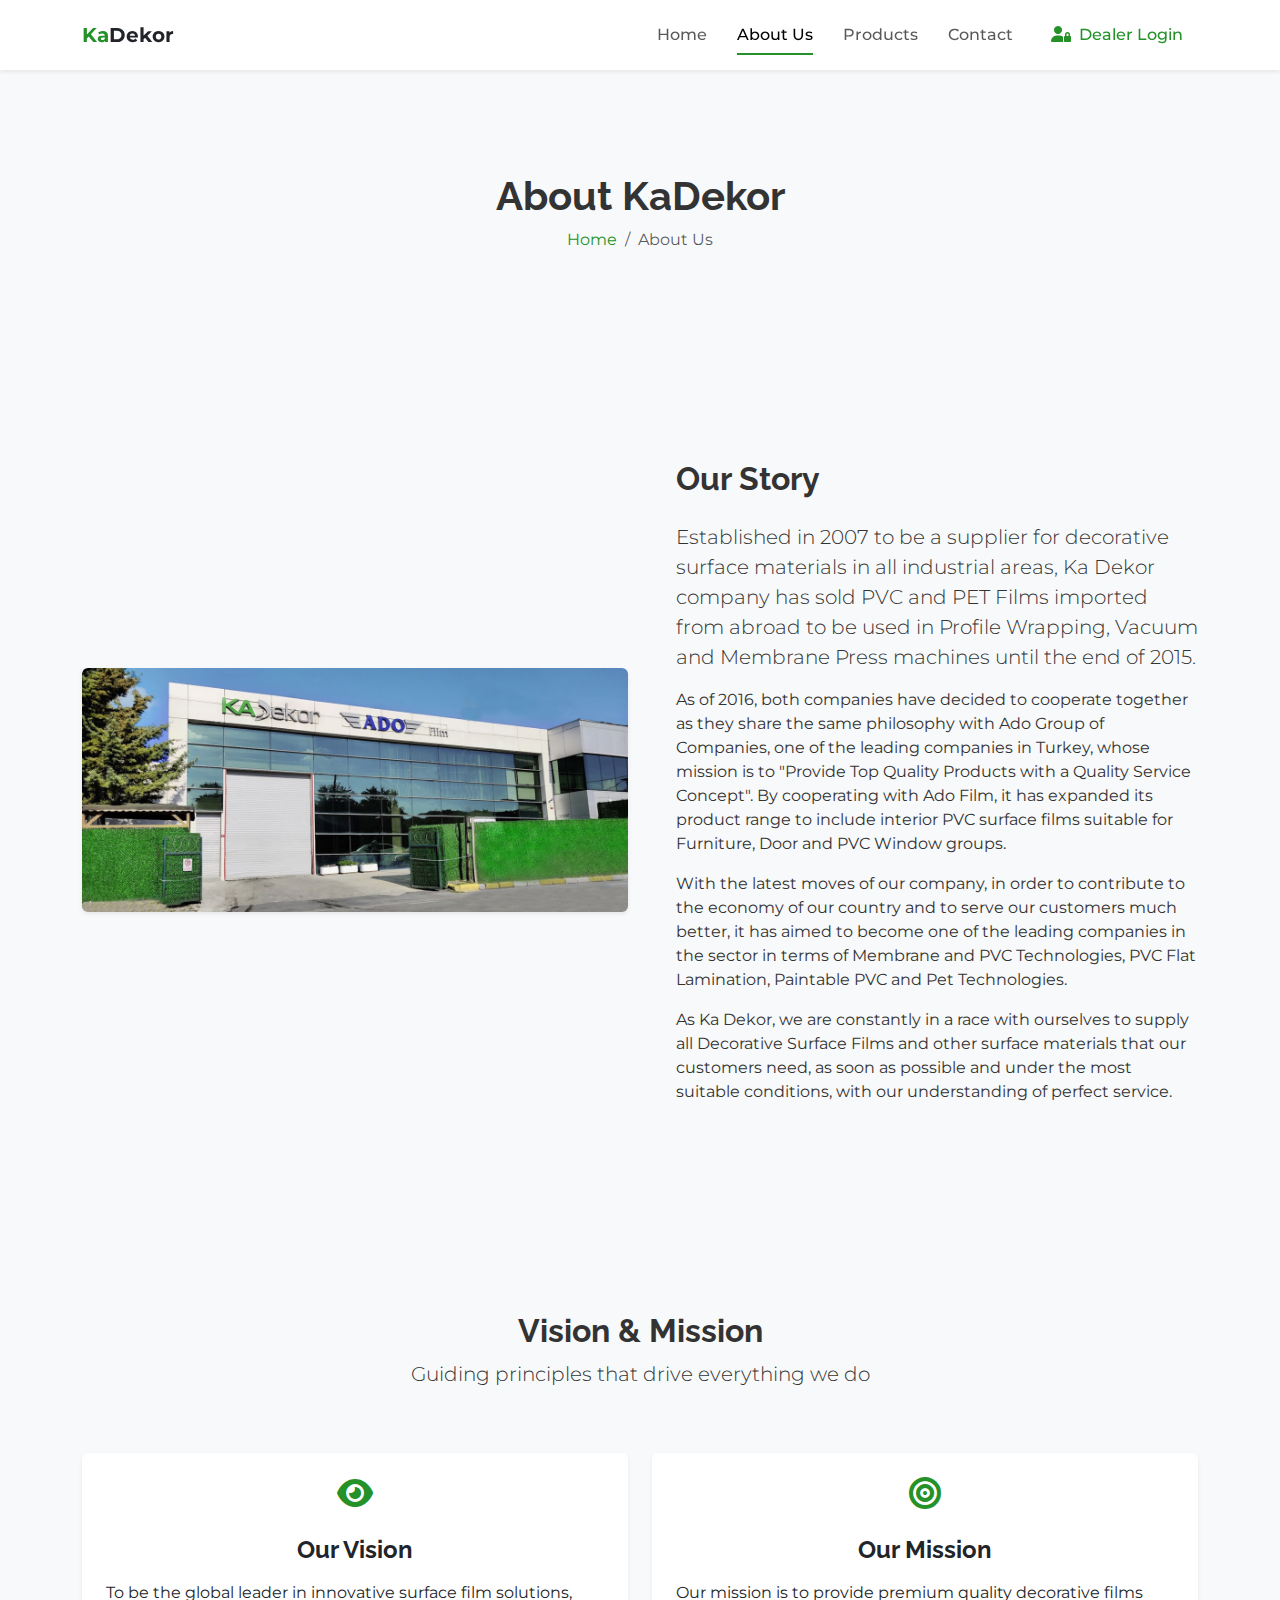
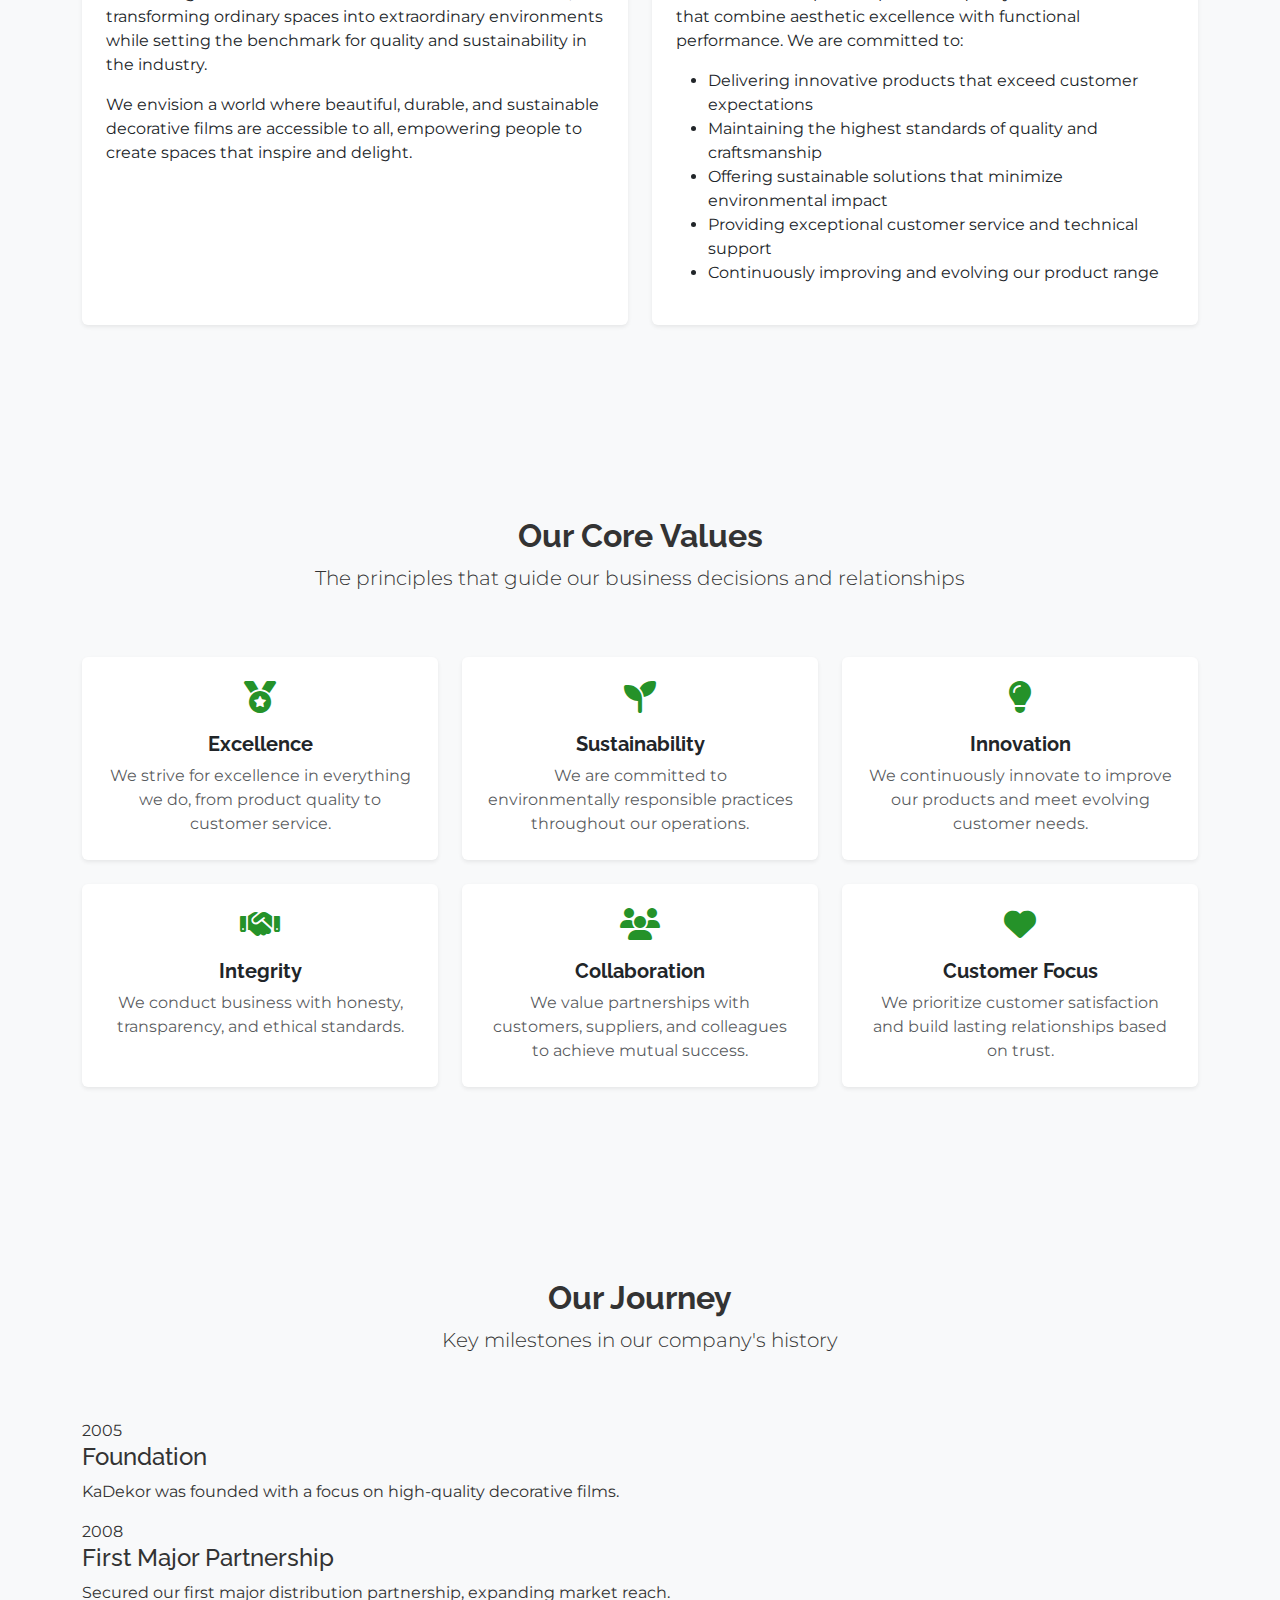
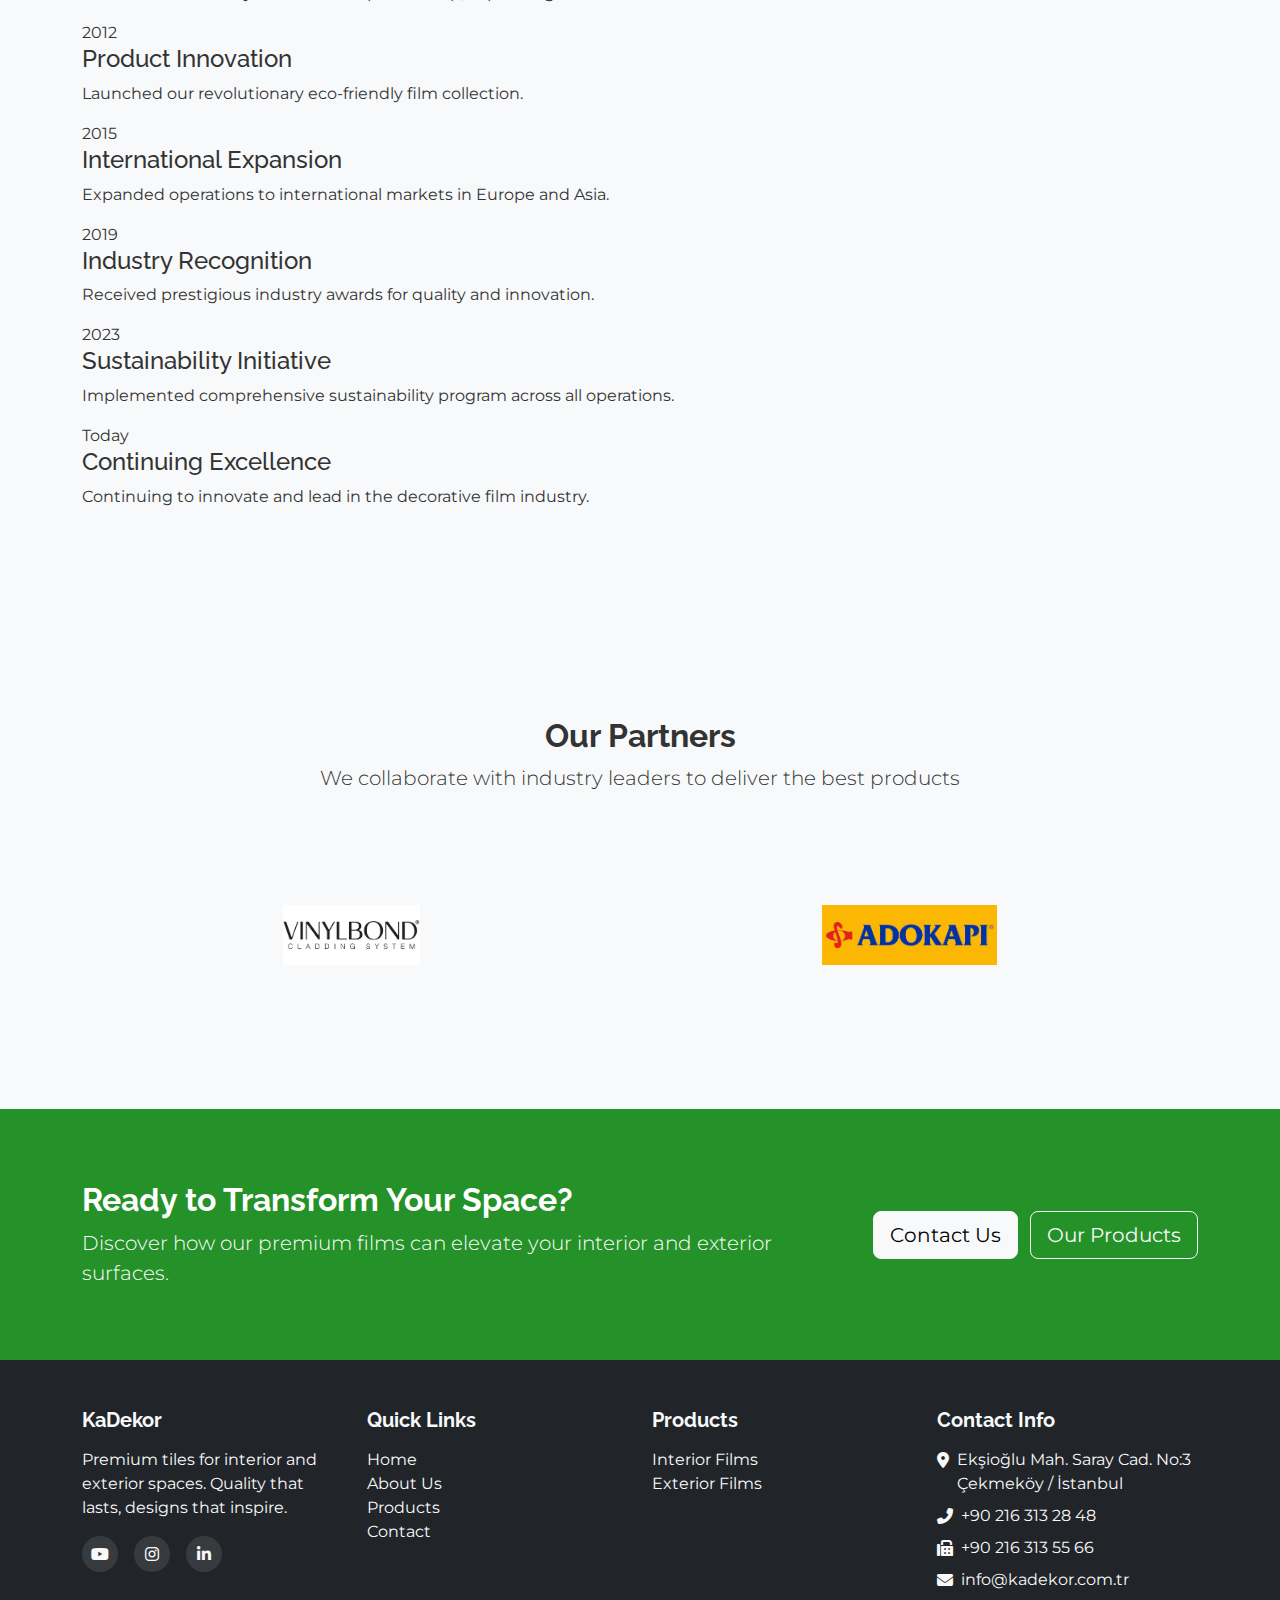
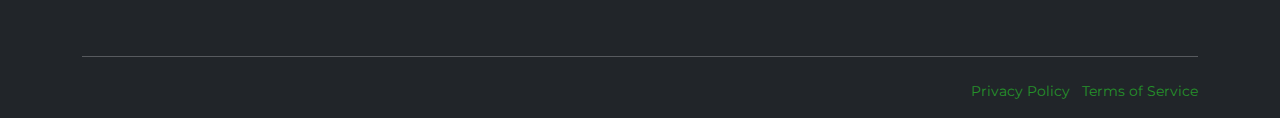
==== about.html @ 0e5843ff "dealer login updated" ====
<!DOCTYPE html>
<html lang="en">
<head>
    <meta charset="UTF-8">
    <meta name="viewport" content="width=device-width, initial-scale=1.0">
    <title>About Us | KaDekor - Premium Interior & Exterior Films</title>
    <!-- Bootstrap 5 CSS -->
    <link href="https://cdn.jsdelivr.net/npm/bootstrap@5.3.0/dist/css/bootstrap.min.css" rel="stylesheet">
    <!-- Font Awesome -->
    <link rel="stylesheet" href="https://cdnjs.cloudflare.com/ajax/libs/font-awesome/6.4.0/css/all.min.css">
    <!-- Custom CSS -->
    <link rel="stylesheet" href="css/custom.css">
    <!-- Google Fonts -->
    <link href="https://fonts.googleapis.com/css2?family=Montserrat:wght@300;400;500;600;700&family=Raleway:wght@400;500;600;700&display=swap" rel="stylesheet">
</head>
<body>
    <!-- Navigation -->
    <nav class="navbar navbar-expand-lg navbar-light bg-white fixed-top shadow-sm">
        <div class="container">
            <a class="navbar-brand" href="index.html">
                <span class="fw-bold text-primary">Ka</span><span class="fw-bold text-dark">Dekor</span>
            </a>
            <button class="navbar-toggler" type="button" data-bs-toggle="collapse" data-bs-target="#navbarNav" aria-controls="navbarNav" aria-expanded="false" aria-label="Toggle navigation">
                <span class="navbar-toggler-icon"></span>
            </button>
            <div class="collapse navbar-collapse justify-content-end" id="navbarNav">
                <ul class="navbar-nav">
                    <li class="nav-item">
                        <a class="nav-link" href="index.html">Home</a>
                    </li>
                    <li class="nav-item">
                        <a class="nav-link active" href="about.html">About Us</a>
                    </li>
                    <li class="nav-item">
                        <a class="nav-link" href="products.html">Products</a>
                    </li>
                    <li class="nav-item">
                        <a class="nav-link" href="contact.html">Contact</a>
                    </li>
                    <li class="nav-item ms-lg-2">
                        <a class="nav-link btn btn-outline-primary btn-sm px-3" href="#" data-bs-toggle="modal" data-bs-target="#dealerLoginModal">
                            <i class="fas fa-user-lock me-1"></i> Dealer Login
                        </a>
                    </li>
                </ul>
            </div>
        </div>
    </nav>

    <!-- Dealer Login Modal -->
    <div class="modal fade" id="dealerLoginModal" tabindex="-1" aria-labelledby="dealerLoginModalLabel" aria-hidden="true">
        <div class="modal-dialog modal-dialog-centered">
            <div class="modal-content">
                <div class="modal-header bg-light">
                    <h5 class="modal-title fw-bold" id="dealerLoginModalLabel">Dealer Login</h5>
                    <button type="button" class="btn-close" data-bs-dismiss="modal" aria-label="Close"></button>
                </div>
                <div class="modal-body">
                    <form id="dealerLoginForm">
                        <div class="mb-3">
                            <label for="loginIdentifier" class="form-label">TC Kimlik No / Tax ID</label>
                            <input type="text" class="form-control" id="loginIdentifier" required>
                        </div>
                        <div class="mb-3">
                            <label for="loginPassword" class="form-label">Password</label>
                            <input type="password" class="form-control" id="loginPassword" required>
                        </div>
                        <div class="mb-3 form-check">
                            <input type="checkbox" class="form-check-input" id="rememberMe">
                            <label class="form-check-label" for="rememberMe">Remember me</label>
                        </div>
                        <div class="d-grid gap-2">
                            <button type="submit" class="btn btn-primary">Login</button>
                        </div>
                    </form>
                    
                    <hr>
                    
                    <div class="text-center">
                        <p class="mb-2">Don't have a dealer account?</p>
                        <button class="btn btn-outline-secondary" data-bs-toggle="modal" data-bs-target="#dealerSignupModal" data-bs-dismiss="modal">
                            Register as a Dealer
                        </button>
                    </div>
                    
                    <div class="mt-3 text-end">
                        <a href="#" class="small text-decoration-none">Forgot password?</a>
                    </div>
                </div>
            </div>
        </div>
    </div>

    <!-- Dealer Signup Modal -->
    <div class="modal fade" id="dealerSignupModal" tabindex="-1" aria-labelledby="dealerSignupModalLabel" aria-hidden="true">
        <div class="modal-dialog modal-dialog-centered modal-lg">
            <div class="modal-content">
                <div class="modal-header bg-light">
                    <h5 class="modal-title fw-bold" id="dealerSignupModalLabel">Dealer Registration</h5>
                    <button type="button" class="btn-close" data-bs-dismiss="modal" aria-label="Close"></button>
                </div>
                <div class="modal-body">
                    <form id="dealerSignupForm" class="needs-validation" novalidate>
                        <div class="row g-3">
                            <!-- Personal Information -->
                            <div class="col-md-6">
                                <label for="signupFirstName" class="form-label">First Name*</label>
                                <input type="text" class="form-control" id="signupFirstName" required>
                                <div class="invalid-feedback">
                                    Please enter your first name.
                                </div>
                            </div>
                            <div class="col-md-6">
                                <label for="signupLastName" class="form-label">Last Name*</label>
                                <input type="text" class="form-control" id="signupLastName" required>
                                <div class="invalid-feedback">
                                    Please enter your last name.
                                </div>
                            </div>
                            
                            <!-- Contact Information -->
                            <div class="col-md-6">
                                <label for="signupEmail" class="form-label">Email Address*</label>
                                <input type="email" class="form-control" id="signupEmail" required>
                                <div class="invalid-feedback">
                                    Please enter a valid email address.
                                </div>
                            </div>
                            <div class="col-md-6">
                                <label for="signupPhone" class="form-label">Phone Number*</label>
                                <input type="tel" class="form-control" id="signupPhone" placeholder="+90 5XX XXX XX XX" required>
                                <div class="invalid-feedback">
                                    Please enter your phone number.
                                </div>
                            </div>
                            
                            <!-- Company Information -->
                            <div class="col-md-12">
                                <label for="signupCompany" class="form-label">Company Name*</label>
                                <input type="text" class="form-control" id="signupCompany" required>
                                <div class="invalid-feedback">
                                    Please enter your company name.
                                </div>
                            </div>
                            
                            <!-- Tax Information -->
                            <div class="col-md-4">
                                <label for="signupTaxId" class="form-label">TC Kimlik No / Tax ID*</label>
                                <input type="text" class="form-control" id="signupTaxId" required>
                                <div class="invalid-feedback">
                                    Please enter your TC Kimlik No or Tax ID.
                                </div>
                            </div>
                            <div class="col-md-8">
                                <label for="signupTaxOffice" class="form-label">Tax Office*</label>
                                <input type="text" class="form-control" id="signupTaxOffice" required>
                                <div class="invalid-feedback">
                                    Please enter your tax office.
                                </div>
                            </div>
                            
                            <!-- Password -->
                            <div class="col-md-6">
                                <label for="signupPassword" class="form-label">Password*</label>
                                <div class="input-group">
                                    <input type="password" class="form-control" id="signupPassword" required 
                                           pattern="^(?=.*[a-z])(?=.*[A-Z])(?=.*\d)(?=.*[@$!%*?&])[A-Za-z\d@$!%*?&]{8,}$">
                                    <button class="btn btn-outline-secondary toggle-password" type="button">
                                        <i class="far fa-eye"></i>
                                    </button>
                                </div>
                                <div class="form-text">
                                    Password must be at least 8 characters long and include uppercase, lowercase, numbers, and special characters.
                                </div>
                                <div class="invalid-feedback">
                                    Please enter a valid password.
                                </div>
                            </div>
                            <div class="col-md-6">
                                <label for="signupPasswordConfirm" class="form-label">Confirm Password*</label>
                                <div class="input-group">
                                    <input type="password" class="form-control" id="signupPasswordConfirm" required>
                                    <button class="btn btn-outline-secondary toggle-password" type="button">
                                        <i class="far fa-eye"></i>
                                    </button>
                                </div>
                                <div class="invalid-feedback">
                                    Passwords do not match.
                                </div>
                            </div>
                            
                            <!-- Terms & Privacy -->
                            <div class="col-12 mt-3">
                                <div class="form-check">
                                    <input class="form-check-input" type="checkbox" id="termsAgree" required>
                                    <label class="form-check-label" for="termsAgree">
                                        I agree to the <a href="#" class="text-primary">Terms of Service</a> and <a href="#" class="text-primary">Privacy Policy</a>
                                    </label>
                                    <div class="invalid-feedback">
                                        You must agree to our terms and privacy policy.
                                    </div>
                                </div>
                            </div>
                            
                            <!-- Submit Button -->
                            <div class="col-12 mt-4">
                                <div class="d-grid gap-2">
                                    <button type="submit" class="btn btn-primary btn-lg">Register as Dealer</button>
                                </div>
                                <p class="text-center mt-3 mb-0">
                                    Already registered? <a href="#" class="text-primary" data-bs-toggle="modal" data-bs-target="#dealerLoginModal" data-bs-dismiss="modal">Login</a>
                                </p>
                            </div>
                        </div>
                    </form>
                </div>
            </div>
        </div>
    </div>

    <!-- Page Header -->
    <section class="py-5 bg-light page-header">
        <div class="container py-5">
            <div class="row">
                <div class="col-lg-8 mx-auto text-center">
                    <h1 class="fw-bold">About KaDekor</h1>
                    <nav aria-label="breadcrumb">
                        <ol class="breadcrumb justify-content-center">
                            <li class="breadcrumb-item"><a href="index.html" class="text-decoration-none text-primary">Home</a></li>
                            <li class="breadcrumb-item active" aria-current="page">About Us</li>
                        </ol>
                    </nav>
                </div>
            </div>
        </div>
    </section>

    <!-- About Us Section -->
    <section class="py-5">
        <div class="container py-5">
            <div class="row align-items-center">
                <div class="col-lg-6 mb-4 mb-lg-0">
                    <img src="./img/kadekor_company.png" class="img-fluid rounded shadow-sm">
                </div>
                <div class="col-lg-6">
                    <div class="ps-lg-4">
                        <h2 class="fw-bold mb-4">Our Story</h2>
                        <p class="lead">Established in 2007 to be a supplier for decorative surface materials in all industrial areas, Ka Dekor company has sold PVC and PET Films imported from abroad to be used in Profile Wrapping, Vacuum and Membrane Press machines until the end of 2015.</p>
                        <p>As of 2016, both companies have decided to cooperate together as they share the same philosophy with Ado Group of Companies, one of the leading companies in Turkey, whose mission is to "Provide Top Quality Products with a Quality Service Concept". By cooperating with Ado Film, it has expanded its product range to include interior PVC surface films suitable for Furniture, Door and PVC Window groups.</p>
                        <p>With the latest moves of our company, in order to contribute to the economy of our country and to serve our customers much better, it has aimed to become one of the leading companies in the sector in terms of Membrane and PVC Technologies, PVC Flat Lamination, Paintable PVC and Pet Technologies.</p>
                        <p>As Ka Dekor, we are constantly in a race with ourselves to supply all Decorative Surface Films and other surface materials that our customers need, as soon as possible and under the most suitable conditions, with our understanding of perfect service.</p>
                        <!-- <div class="d-flex align-items-center mt-4">
                            <div class="flex-shrink-0">
                                <img src="./img/ceo.jpg" class="rounded-circle" width="70" height="70" alt="CEO">
                            </div>
                            <div class="flex-grow-1 ms-3">
                                <h6 class="fw-bold mb-0">John Smith</h6>
                                <p class="text-muted small mb-0">Founder & CEO</p>
                            </div>
                        </div> -->
                    </div>
                </div>
            </div>
        </div>
    </section>

    <!-- Vision & Mission Section -->
    <section class="py-5 bg-light">
        <div class="container py-5">
            <div class="row mb-5">
                <div class="col-lg-8 mx-auto text-center">
                    <h2 class="fw-bold">Vision & Mission</h2>
                    <p class="lead">Guiding principles that drive everything we do</p>
                </div>
            </div>
            <div class="row g-4">
                <div class="col-md-6">
                    <div class="card border-0 shadow-sm h-100">
                        <div class="card-body p-4">
                            <div class="vision-icon mb-4 text-center">
                                <div class="icon-circle bg-primary-light">
                                    <i class="fas fa-eye fa-2x text-primary"></i>
                                </div>
                            </div>
                            <h3 class="h4 fw-bold text-center mb-3">Our Vision</h3>
                            <p class="card-text">To be the global leader in innovative surface film solutions, transforming ordinary spaces into extraordinary environments while setting the benchmark for quality and sustainability in the industry.</p>
                            <p class="card-text">We envision a world where beautiful, durable, and sustainable decorative films are accessible to all, empowering people to create spaces that inspire and delight.</p>
                        </div>
                    </div>
                </div>
                <div class="col-md-6">
                    <div class="card border-0 shadow-sm h-100">
                        <div class="card-body p-4">
                            <div class="mission-icon mb-4 text-center">
                                <div class="icon-circle bg-primary-light">
                                    <i class="fas fa-bullseye fa-2x text-primary"></i>
                                </div>
                            </div>
                            <h3 class="h4 fw-bold text-center mb-3">Our Mission</h3>
                            <p class="card-text">Our mission is to provide premium quality decorative films that combine aesthetic excellence with functional performance. We are committed to:</p>
                            <ul class="mt-3">
                                <li>Delivering innovative products that exceed customer expectations</li>
                                <li>Maintaining the highest standards of quality and craftsmanship</li>
                                <li>Offering sustainable solutions that minimize environmental impact</li>
                                <li>Providing exceptional customer service and technical support</li>
                                <li>Continuously improving and evolving our product range</li>
                            </ul>
                        </div>
                    </div>
                </div>
            </div>
        </div>
    </section>

    <!-- Values Section -->
    <section class="py-5">
        <div class="container py-5">
            <div class="row mb-5">
                <div class="col-lg-8 mx-auto text-center">
                    <h2 class="fw-bold">Our Core Values</h2>
                    <p class="lead">The principles that guide our business decisions and relationships</p>
                </div>
            </div>
            <div class="row g-4">
                <div class="col-md-6 col-lg-4">
                    <div class="card border-0 shadow-sm h-100 value-card">
                        <div class="card-body text-center p-4">
                            <div class="value-icon mb-3">
                                <i class="fas fa-medal fa-2x text-primary"></i>
                            </div>
                            <h5 class="card-title fw-bold">Excellence</h5>
                            <p class="card-text text-muted">We strive for excellence in everything we do, from product quality to customer service.</p>
                        </div>
                    </div>
                </div>
                <div class="col-md-6 col-lg-4">
                    <div class="card border-0 shadow-sm h-100 value-card">
                        <div class="card-body text-center p-4">
                            <div class="value-icon mb-3">
                                <i class="fas fa-seedling fa-2x text-primary"></i>
                            </div>
                            <h5 class="card-title fw-bold">Sustainability</h5>
                            <p class="card-text text-muted">We are committed to environmentally responsible practices throughout our operations.</p>
                        </div>
                    </div>
                </div>
                <div class="col-md-6 col-lg-4">
                    <div class="card border-0 shadow-sm h-100 value-card">
                        <div class="card-body text-center p-4">
                            <div class="value-icon mb-3">
                                <i class="fas fa-lightbulb fa-2x text-primary"></i>
                            </div>
                            <h5 class="card-title fw-bold">Innovation</h5>
                            <p class="card-text text-muted">We continuously innovate to improve our products and meet evolving customer needs.</p>
                        </div>
                    </div>
                </div>
                <div class="col-md-6 col-lg-4">
                    <div class="card border-0 shadow-sm h-100 value-card">
                        <div class="card-body text-center p-4">
                            <div class="value-icon mb-3">
                                <i class="fas fa-handshake fa-2x text-primary"></i>
                            </div>
                            <h5 class="card-title fw-bold">Integrity</h5>
                            <p class="card-text text-muted">We conduct business with honesty, transparency, and ethical standards.</p>
                        </div>
                    </div>
                </div>
                <div class="col-md-6 col-lg-4">
                    <div class="card border-0 shadow-sm h-100 value-card">
                        <div class="card-body text-center p-4">
                            <div class="value-icon mb-3">
                                <i class="fas fa-users fa-2x text-primary"></i>
                            </div>
                            <h5 class="card-title fw-bold">Collaboration</h5>
                            <p class="card-text text-muted">We value partnerships with customers, suppliers, and colleagues to achieve mutual success.</p>
                        </div>
                    </div>
                </div>
                <div class="col-md-6 col-lg-4">
                    <div class="card border-0 shadow-sm h-100 value-card">
                        <div class="card-body text-center p-4">
                            <div class="value-icon mb-3">
                                <i class="fas fa-heart fa-2x text-primary"></i>
                            </div>
                            <h5 class="card-title fw-bold">Customer Focus</h5>
                            <p class="card-text text-muted">We prioritize customer satisfaction and build lasting relationships based on trust.</p>
                        </div>
                    </div>
                </div>
            </div>
        </div>
    </section>

    <!-- Timeline Section -->
    <section class="py-5 bg-light">
        <div class="container py-5">
            <div class="row mb-5">
                <div class="col-lg-8 mx-auto text-center">
                    <h2 class="fw-bold">Our Journey</h2>
                    <p class="lead">Key milestones in our company's history</p>
                </div>
            </div>
            <div class="row">
                <div class="col-12">
                    <div class="timeline">
                        <div class="timeline-item">
                            <div class="timeline-content">
                                <div class="year">2005</div>
                                <h4>Foundation</h4>
                                <p>KaDekor was founded with a focus on high-quality decorative films.</p>
                            </div>
                        </div>
                        <div class="timeline-item">
                            <div class="timeline-content">
                                <div class="year">2008</div>
                                <h4>First Major Partnership</h4>
                                <p>Secured our first major distribution partnership, expanding market reach.</p>
                            </div>
                        </div>
                        <div class="timeline-item">
                            <div class="timeline-content">
                                <div class="year">2012</div>
                                <h4>Product Innovation</h4>
                                <p>Launched our revolutionary eco-friendly film collection.</p>
                            </div>
                        </div>
                        <div class="timeline-item">
                            <div class="timeline-content">
                                <div class="year">2015</div>
                                <h4>International Expansion</h4>
                                <p>Expanded operations to international markets in Europe and Asia.</p>
                            </div>
                        </div>
                        <div class="timeline-item">
                            <div class="timeline-content">
                                <div class="year">2019</div>
                                <h4>Industry Recognition</h4>
                                <p>Received prestigious industry awards for quality and innovation.</p>
                            </div>
                        </div>
                        <div class="timeline-item">
                            <div class="timeline-content">
                                <div class="year">2023</div>
                                <h4>Sustainability Initiative</h4>
                                <p>Implemented comprehensive sustainability program across all operations.</p>
                            </div>
                        </div>
                        <div class="timeline-item">
                            <div class="timeline-content">
                                <div class="year">Today</div>
                                <h4>Continuing Excellence</h4>
                                <p>Continuing to innovate and lead in the decorative film industry.</p>
                            </div>
                        </div>
                    </div>
                </div>
            </div>
        </div>
    </section>

    <!-- Team Section -->
    <!-- <section class="py-5">
        <div class="container py-5">
            <div class="row mb-5">
                <div class="col-lg-8 mx-auto text-center">
                    <h2 class="fw-bold">Our Leadership Team</h2>
                    <p class="lead">Meet the people behind KadeKor's success</p>
                </div>
            </div>
            <div class="row g-4">
                <div class="col-md-6 col-lg-3">
                    <div class="card border-0 shadow-sm team-card h-100">
                        <img src="./img/team-ceo.jpg" class="card-img-top" alt="John Smith - CEO">
                        <div class="card-body text-center p-4">
                            <h5 class="card-title fw-bold">John Smith</h5>
                            <p class="text-muted mb-3">Founder & CEO</p>
                            <p class="card-text small">With over 20 years of industry experience, John leads our company with vision and expertise.</p>
                            <div class="social-links mt-3">
                                <a href="#" class="text-muted me-2"><i class="fab fa-linkedin-in"></i></a>
                                <a href="#" class="text-muted me-2"><i class="fab fa-twitter"></i></a>
                                <a href="#" class="text-muted"><i class="fas fa-envelope"></i></a>
                            </div>
                        </div>
                    </div>
                </div>
                <div class="col-md-6 col-lg-3">
                    <div class="card border-0 shadow-sm team-card h-100">
                        <img src="./img/team-coo.jpg" class="card-img-top" alt="Sarah Johnson - COO">
                        <div class="card-body text-center p-4">
                            <h5 class="card-title fw-bold">Sarah Johnson</h5>
                            <p class="text-muted mb-3">Chief Operations Officer</p>
                            <p class="card-text small">Sarah oversees our day-to-day operations, ensuring efficiency and excellence.</p>
                            <div class="social-links mt-3">
                                <a href="#" class="text-muted me-2"><i class="fab fa-linkedin-in"></i></a>
                                <a href="#" class="text-muted me-2"><i class="fab fa-twitter"></i></a>
                                <a href="#" class="text-muted"><i class="fas fa-envelope"></i></a>
                            </div>
                        </div>
                    </div>
                </div>
                <div class="col-md-6 col-lg-3">
                    <div class="card border-0 shadow-sm team-card h-100">
                        <img src="./img/team-cto.jpg" class="card-img-top" alt="Michael Chen - CTO">
                        <div class="card-body text-center p-4">
                            <h5 class="card-title fw-bold">Michael Chen</h5>
                            <p class="text-muted mb-3">Chief Technology Officer</p>
                            <p class="card-text small">Michael leads our product innovation and technical development initiatives.</p>
                            <div class="social-links mt-3">
                                <a href="#" class="text-muted me-2"><i class="fab fa-linkedin-in"></i></a>
                                <a href="#" class="text-muted me-2"><i class="fab fa-twitter"></i></a>
                                <a href="#" class="text-muted"><i class="fas fa-envelope"></i></a>
                            </div>
                        </div>
                    </div>
                </div>
                <div class="col-md-6 col-lg-3">
                    <div class="card border-0 shadow-sm team-card h-100">
                        <img src="./img/team-marketing.jpg" class="card-img-top" alt="Emily Rodriguez - Marketing Director">
                        <div class="card-body text-center p-4">
                            <h5 class="card-title fw-bold">Emily Rodriguez</h5>
                            <p class="text-muted mb-3">Marketing Director</p>
                            <p class="card-text small">Emily crafts our brand strategy and oversees all marketing initiatives.</p>
                            <div class="social-links mt-3">
                                <a href="#" class="text-muted me-2"><i class="fab fa-linkedin-in"></i></a>
                                <a href="#" class="text-muted me-2"><i class="fab fa-twitter"></i></a>
                                <a href="#" class="text-muted"><i class="fas fa-envelope"></i></a>
                            </div>
                        </div>
                    </div>
                </div>
            </div>
        </div>
    </section> -->

    <!-- Partners Section -->
    <section class="py-5 bg-light">
        <div class="container py-5">
            <div class="row mb-5">
                <div class="col-lg-8 mx-auto text-center">
                    <h2 class="fw-bold">Our Partners</h2>
                    <p class="lead">We collaborate with industry leaders to deliver the best products</p>
                </div>
            </div>
            <div class="row">
                <div class="col-12">
                    <div class="partners-slider py-4">
                        <div class="d-flex justify-content-around align-items-center flex-wrap">
                            <div class="partner-logo m-4">
                                <img src="./img/vinylbond_partner.png" height="60">
                            </div>
                            <div class="partner-logo m-4">
                                <img src="./img/adokapı_partner.png" height="60">
                            </div>
                        </div>
                    </div>
                </div>
            </div>
        </div>
    </section>

    <!-- CTA Section -->
    <section class="py-5 bg-primary text-white">
        <div class="container py-4">
            <div class="row align-items-center">
                <div class="col-lg-8 mb-4 mb-lg-0">
                    <h2 class="fw-bold">Ready to Transform Your Space?</h2>
                    <p class="lead mb-0">Discover how our premium films can elevate your interior and exterior surfaces.</p>
                </div>
                <div class="col-lg-4 text-lg-end">
                    <a href="contact.html" class="btn btn-light btn-lg">Contact Us</a>
                    <a href="products.html" class="btn btn-outline-light btn-lg ms-2">Our Products</a>
                </div>
            </div>
        </div>
    </section>

    <!-- Footer -->
    <footer class="bg-dark text-light pt-5 pb-3">
        <div class="container">
            <div class="row">
                <div class="col-lg-3 mb-4">
                    <h5 class="fw-bold mb-3">KaDekor</h5>
                    <p>Premium tiles for interior and exterior spaces. Quality that lasts, designs that inspire.</p>
                    <div class="d-flex gap-3 social-icons">
                        <a href="https://www.youtube.com/" class="text-light"><i class="fab fa-youtube"></i></a>
                        <a href="https://www.instagram.com/kadekor_/" class="text-light"><i class="fab fa-instagram"></i></a>
                        <a href="https://www.linkedin.com/company/kadekor/?originalSubdomain=tr" class="text-light"><i class="fab fa-linkedin-in"></i></a>
                    </div>
                </div>
                <div class="col-lg-3 col-md-6 mb-4">
                    <h5 class="fw-bold mb-3">Quick Links</h5>
                    <ul class="list-unstyled">
                        <li><a href="index.html" class="text-light text-decoration-none">Home</a></li>
                        <li><a href="about.html" class="text-light text-decoration-none">About Us</a></li>
                        <li><a href="products.html" class="text-light text-decoration-none">Products</a></li>
                        <li><a href="contact.html" class="text-light text-decoration-none">Contact</a></li>
                    </ul>
                </div>
                <div class="col-lg-3 col-md-6 mb-4">
                    <h5 class="fw-bold mb-3">Products</h5>
                    <ul class="list-unstyled">
                        <li><a href="products.html#kitchen" class="text-light text-decoration-none">Interior Films</a></li>
                        <li><a href="products.html#bathroom" class="text-light text-decoration-none">Exterior Films</a></li>
                    </ul>
                </div>
                <div class="col-lg-3 mb-4">
                    <h5 class="fw-bold mb-3">Contact Info</h5>
                    <ul class="list-unstyled">
                        <li class="d-flex mb-2">
                            <i class="fas fa-map-marker-alt me-2 mt-1"></i>
                            <span>Ekşioğlu Mah. Saray Cad. No:3
                                Çekmeköy / İstanbul</span>
                        </li>
                        <li class="d-flex mb-2">
                            <i class="fas fa-phone-alt me-2 mt-1"></i>
                            <span>+90 216 313 28 48</span>
                        </li>
                        <li class="d-flex mb-2">
                            <i class="fas fa-fax me-2 mt-1"></i>
                            <span>+90 216 313 55 66</span>
                        </li>
                        <li class="d-flex">
                            <i class="fas fa-envelope me-2 mt-1"></i>
                            <span>info@kadekor.com.tr</span>
                        </li>
                    </ul>
                </div>
            </div>
            <hr class="my-4 bg-light opacity-25">
            <div class="row">
                <div class="col-md-6 text-center text-md-start">
                    <p class="small text-muted mb-0">&copy; 2025 KaDekor. All rights reserved.</p>
                </div>
                <div class="col-md-6 text-center text-md-end">
                    <p class="small text-muted mb-0">
                        <a href="#" class="text-primary text-decoration-none">Privacy Policy</a> | 
                        <a href="#" class="text-primary text-decoration-none">Terms of Service</a>
                    </p>
                </div>
            </div>
        </div>
    </footer>

    <!-- Bootstrap 5 JS with Popper -->
    <script src="https://cdn.jsdelivr.net/npm/bootstrap@5.3.0/dist/js/bootstrap.bundle.min.js"></script>
    <!-- Custom JS -->
    <script src="./js/main.js"></script>
</body>
</html>
---- css/custom.css ----
/* Add this at the top of your file before importing Bootstrap if you're using custom Bootstrap builds */
:root {
    --bs-primary: #259229;
    --bs-primary-rgb: 37, 146, 41;
    --bs-primary-text-emphasis: #0f3a10;
    --bs-primary-bg-subtle: rgba(37, 146, 41, 0.1);
    --bs-primary-border-subtle: rgba(37, 146, 41, 0.2);
}

/* Custom CSS for KadeKor Website */

/* General Styles */
body {
    font-family: 'Montserrat', sans-serif;
    color: #333;
    overflow-x: hidden;
    padding-top: 76px; /* For fixed navbar */
    background-color: #F8F9FA; /* Light gray background */
}

h1, h2, h3, h4, h5, h6 {
    font-family: 'Raleway', sans-serif;
}

/* Primary Color Override */
.text-primary {
    color: #259229 !important;
}

.bg-primary {
    background-color: #259229 !important;
}

.btn-primary {
    background-color: #259229;
    border-color: #259229;
}

.btn-primary:hover {
    background-color: #1e7a22;
    border-color: #1e7a22;
}

/* Secondary/Outline Button Color */
.btn-outline-primary {
    color: #259229;
    border-color: #259229;
}

.btn-outline-primary:hover {
    background-color: #259229;
    border-color: #259229;
    color: white;
}

/* Link Colors */
a {
    color: #259229;
    text-decoration: none;
}

a:hover {
    color: #1e7a22;
    text-decoration: underline;
}

/* Focus States */
.form-control:focus, 
.form-select:focus, 
.form-check-input:focus {
    border-color: rgba(37, 146, 41, 0.5);
    box-shadow: 0 0 0 0.25rem rgba(37, 146, 41, 0.25);
}

/* Progress Bars */
.progress-bar {
    background-color: #259229;
}

/* List Groups */
.list-group-item.active {
    background-color: #259229;
    border-color: #259229;
}

/* Pagination */
.page-item.active .page-link {
    background-color: #259229;
    border-color: #259229;
}

.page-link {
    color: #259229;
}

.page-link:hover {
    color: #1e7a22;
}

/* Custom Card Border Color */
.card-primary {
    border-color: #259229;
}

.card-primary > .card-header {
    background-color: #259229;
    color: white;
}

/* Modal Headers */
.modal-header-primary {
    background-color: #259229;
    color: white;
}

/* Nav Pills */
.nav-pills .nav-link.active {
    background-color: #259229;
}

/* Table Variants */
.table-primary {
    --bs-table-bg: rgba(37, 146, 41, 0.1);
    --bs-table-striped-bg: rgba(37, 146, 41, 0.15);
    --bs-table-active-bg: rgba(37, 146, 41, 0.2);
    --bs-table-hover-bg: rgba(37, 146, 41, 0.15);
    --bs-table-border-color: rgba(37, 146, 41, 0.2);
    color: #000;
}

/* Dropdown Menu */
.dropdown-item.active, 
.dropdown-item:active {
    background-color: #259229;
}

/* Alert Primary */
.alert-primary {
    color: #0f3a10;
    background-color: rgba(37, 146, 41, 0.1);
    border-color: rgba(37, 146, 41, 0.2);
}

/* Navbar Styles */
.navbar {
    padding-top: 15px;
    padding-bottom: 15px;
    transition: all 0.3s ease;
}

.navbar-nav .nav-link {
    font-weight: 500;
    padding-left: 15px !important;
    padding-right: 15px !important;
    position: relative;
}

.navbar-nav .nav-link.active:after {
    content: '';
    position: absolute;
    bottom: 0;
    left: 15px;
    right: 15px;
    height: 2px;
    background-color: #259229;
}

/* Hero Section */
.hero-section {
    background: linear-gradient(rgba(255, 255, 255, 0.9), rgba(255, 255, 255, 0.7)), url('https://via.placeholder.com/1920x1080') no-repeat center center;
    background-size: cover;
    height: 80vh;
    min-height: 500px;
}

/* Feature Cards */
.feature-icon {
    height: 70px;
    display: flex;
    align-items: center;
    justify-content: center;
    margin: 0 auto;
}

/* Feature Cards Styling */
.feature-card {
    transition: all 0.3s ease;
    border-radius: 10px;
    overflow: hidden;
}

.feature-card:hover {
    transform: translateY(-10px);
    box-shadow: 0 10px 20px rgba(0,0,0,0.1) !important;
}

.feature-icon-wrapper {
    width: 70px;
    height: 70px;
    border-radius: 50%;
    background-color: #259229;
    display: flex;
    align-items: center;
    justify-content: center;
    margin: 0 auto;
    transition: all 0.3s ease;
}

.feature-card:hover .feature-icon-wrapper {
    transform: scale(1.1);
    background-color: #1e7420;
}

/* Category Cards */
.category-card {
    transition: all 0.3s ease;
}

.category-card:hover {
    transform: translateY(-10px);
}

.bg-dark-overlay {
    overflow: hidden;
}

.bg-dark-overlay img {
    transition: all 0.5s ease;
    height: 400px;
    object-fit: cover;
}

.bg-dark-overlay:hover img {
    transform: scale(1.05);
}

.overlay-content {
    position: absolute;
    bottom: 0;
    left: 0;
    right: 0;
    padding: 20px;
    background: linear-gradient(transparent, rgba(0, 0, 0, 0.7));
    text-align: center;
    transition: all 0.3s ease;
}

.bg-dark-overlay:hover .overlay-content {
    background: linear-gradient(transparent, rgba(0, 0, 0, 0.9));
}

/* Social Icons */
.social-icons a {
    display: inline-flex;
    align-items: center;
    justify-content: center;
    width: 38px;
    height: 38px;
    border-radius: 50%;
    background-color: rgba(255, 255, 255, 0.1);
    transition: all 0.3s ease;
}

.social-icons a:hover {
    background-color: rgba(255, 255, 255, 0.2);
    text-decoration: none;
}

/* Footer Links Animation */
footer ul li a {
    transition: all 0.3s ease;
    display: inline-block;
}

footer ul li a:hover {
    transform: translateX(5px);
    opacity: 0.8;
}

/* Responsive Adjustments */
@media (max-width: 767px) {
    .hero-section {
        height: auto;
        padding: 100px 0;
    }
}

/* Products Page Styles */

/* Page Header - Add some spacing to account for fixed navbar */
.page-header {
    padding-top: 50px;
    background-color: #F8F9FA; /* Match body background */
}

/* Product Cards with better contrast against light background */
.product-card {
    transition: all 0.3s ease;
    overflow: hidden;
    background-color: #ffffff; /* White cards against light gray background */
}

.product-card:hover {
    transform: translateY(-5px);
}

.product-card img {
    height: 220px;
    object-fit: cover;
    transition: all 0.5s ease;
}

.product-card:hover img {
    transform: scale(1.05);
}

/* Modal styling for product details */
.modal-content {
    background-color: #ffffff;
    border: none;
    box-shadow: 0 0.5rem 1rem rgba(0, 0, 0, 0.15);
}

/* Section backgrounds for better separation */
.py-5 {
    background-color: #F8F9FA; /* Match body background */
}

/* Add more contrast to accordion items */
#productAccordion .accordion-item {
    border-radius: 8px;
    overflow: hidden;
    transition: all 0.3s ease;
    background-color: #ffffff; /* White accordion against light gray background */
}

#productAccordion .accordion-item:hover {
    box-shadow: 0 0.5rem 1rem rgba(0, 0, 0, 0.15) !important;
}

#productAccordion .accordion-button {
    font-weight: 600;
    padding: 1rem 1.25rem;
}

#productAccordion .accordion-button:not(.collapsed) {
    background-color: rgba(37, 146, 41, 0.1);
    color: #259229;
    box-shadow: none;
}

#productAccordion .accordion-button:focus {
    box-shadow: none;
    border-color: rgba(37, 146, 41, 0.5);
}

#productAccordion .accordion-button::after {
    background-image: url("data:image/svg+xml,%3csvg xmlns='http://www.w3.org/2000/svg' viewBox='0 0 16 16' fill='%23259229'%3e%3cpath fill-rule='evenodd' d='M1.646 4.646a.5.5 0 0 1 .708 0L8 10.293l5.646-5.647a.5.5 0 0 1 .708.708l-6 6a.5.5 0 0 1-.708 0l-6-6a.5.5 0 0 1 0-.708z'/%3e%3c/svg%3e");
    transition: all 0.3s ease;
}

#productAccordion .accordion-body {
    padding: 1rem 1.25rem;
}

#productAccordion .list-unstyled a {
    padding: 0.25rem 0;
    transition: all 0.2s ease;
}

#productAccordion .list-unstyled a:hover {
    color: #259229 !important;
    padding-left: 0.25rem;
}

/* Category Headers in Sidebar */
.category-header {
    padding-bottom: 8px;
    border-bottom: 1px solid rgba(0, 0, 0, 0.1);
}

.category-header .btn-link {
    color: #333;
    text-decoration: none;
}

.subcategories {
    padding-left: 10px;
}

.subcategories .list-group-item:hover {
    background-color: rgba(37, 146, 41, 0.05);
    border-radius: 5px;
}

/* Section Heading Styling */
.border-start.border-primary {
    background-color: rgba(37, 146, 41, 0.05);
    padding: 8px 15px 8px 12px;
    border-radius: 0 5px 5px 0;
}

/* Badge styling */
.badge.bg-primary {
    background-color: #259229 !important;
}

.badge.bg-success {
    background-color: #28a745 !important;
}

.badge.bg-danger {
    background-color: #dc3545 !important;
}

/* Filter options styling */
.form-check-input:checked {
    background-color: #259229;
    border-color: #259229;
}

/* Product Category Accordion Styling */
#productAccordion .accordion-item {
    border-radius: 8px;
    overflow: hidden;
    transition: all 0.3s ease;
}

#productAccordion .accordion-item:hover {
    box-shadow: 0 0.5rem 1rem rgba(0, 0, 0, 0.15) !important;
}

#productAccordion .accordion-button {
    font-weight: 600;
    padding: 1rem 1.25rem;
}

#productAccordion .accordion-button:not(.collapsed) {
    background-color: rgba(37, 146, 41, 0.1);
    color: #259229;
    box-shadow: none;
}

#productAccordion .accordion-button:focus {
    box-shadow: none;
    border-color: rgba(37, 146, 41, 0.5);
}

#productAccordion .accordion-button::after {
    background-image: url("data:image/svg+xml,%3csvg xmlns='http://www.w3.org/2000/svg' viewBox='0 0 16 16' fill='%23259229'%3e%3cpath fill-rule='evenodd' d='M1.646 4.646a.5.5 0 0 1 .708 0L8 10.293l5.646-5.647a.5.5 0 0 1 .708.708l-6 6a.5.5 0 0 1-.708 0l-6-6a.5.5 0 0 1 0-.708z'/%3e%3c/svg%3e");
    transition: all 0.3s ease;
}

#productAccordion .accordion-body {
    padding: 1rem 1.25rem;
}

#productAccordion .list-unstyled a {
    padding: 0.25rem 0;
    transition: all 0.2s ease;
}

#productAccordion .list-unstyled a:hover {
    color: #259229 !important;
    padding-left: 0.25rem;
}

/* Contact Page Styling */

/* Page Header - Add padding to account for fixed navbar */
.page-header {
    padding-top: 60px;
}

/* Contact Info Cards */
.contact-icon-wrapper {
    width: 70px;
    height: 70px;
    border-radius: 50%;
    background-color: rgba(37, 146, 41, 0.1);
    display: flex;
    align-items: center;
    justify-content: center;
    margin: 0 auto;
    transition: all 0.3s ease;
}

.card:hover .contact-icon-wrapper {
    transform: scale(1.1);
    background-color: rgba(37, 146, 41, 0.2);
}

/* Map Container */
.map-container {
    overflow: hidden;
    border-radius: 8px;
}

.map-container iframe {
    display: block;
}

/* Form Focus States */
.form-control:focus,
.form-select:focus {
    border-color: rgba(37, 146, 41, 0.5);
    box-shadow: 0 0 0 0.25rem rgba(37, 146, 41, 0.25);
}

/* Custom Checkbox Styling */
.form-check-input:checked {
    background-color: #259229;
    border-color: #259229;
}

.form-check-input:focus {
    border-color: rgba(37, 146, 41, 0.5);
    box-shadow: 0 0 0 0.25rem rgba(37, 146, 41, 0.25);
}

/* Accordion Styling */
.accordion-button:not(.collapsed) {
    background-color: rgba(37, 146, 41, 0.1);
    color: #259229;
    box-shadow: none;
}

.accordion-button:focus {
    border-color: rgba(37, 146, 41, 0.5);
    box-shadow: 0 0 0 0.25rem rgba(37, 146, 41, 0.25);
}

.accordion-button::after {
    background-image: url("data:image/svg+xml,%3csvg xmlns='http://www.w3.org/2000/svg' viewBox='0 0 16 16' fill='%23259229'%3e%3cpath fill-rule='evenodd' d='M1.646 4.646a.5.5 0 0 1 .708 0L8 10.293l5.646-5.647a.5.5 0 0 1 .708.708l-6 6a.5.5 0 0 1-.708 0l-6-6a.5.5 0 0 1 0-.708z'/%3e%3c/svg%3e");
}

/* Social Icons in Footer */
.social-icons a {
    display: inline-flex;
    align-items: center;
    justify-content: center;
    width: 36px;
    height: 36px;
    border-radius: 50%;
    background-color: rgba(255, 255, 255, 0.1);
    transition: all 0.3s ease;
}

.social-icons a:hover {
    background-color: #259229;
    transform: translateY(-3px);
}

/* Responsive adjustments */
@media (max-width: 767px) {
    .map-container {
        height: 300px;
    }
    
    .map-container iframe {
        height: 100% !important;
    }
}

/* Dealer Login Button Styling */
.nav-item .btn-outline-primary {
    transition: all 0.3s ease;
    border-radius: 20px;
}

.nav-item .btn-outline-primary:hover {
    background-color: #259229;
    color: white;
    transform: translateY(-2px);
}
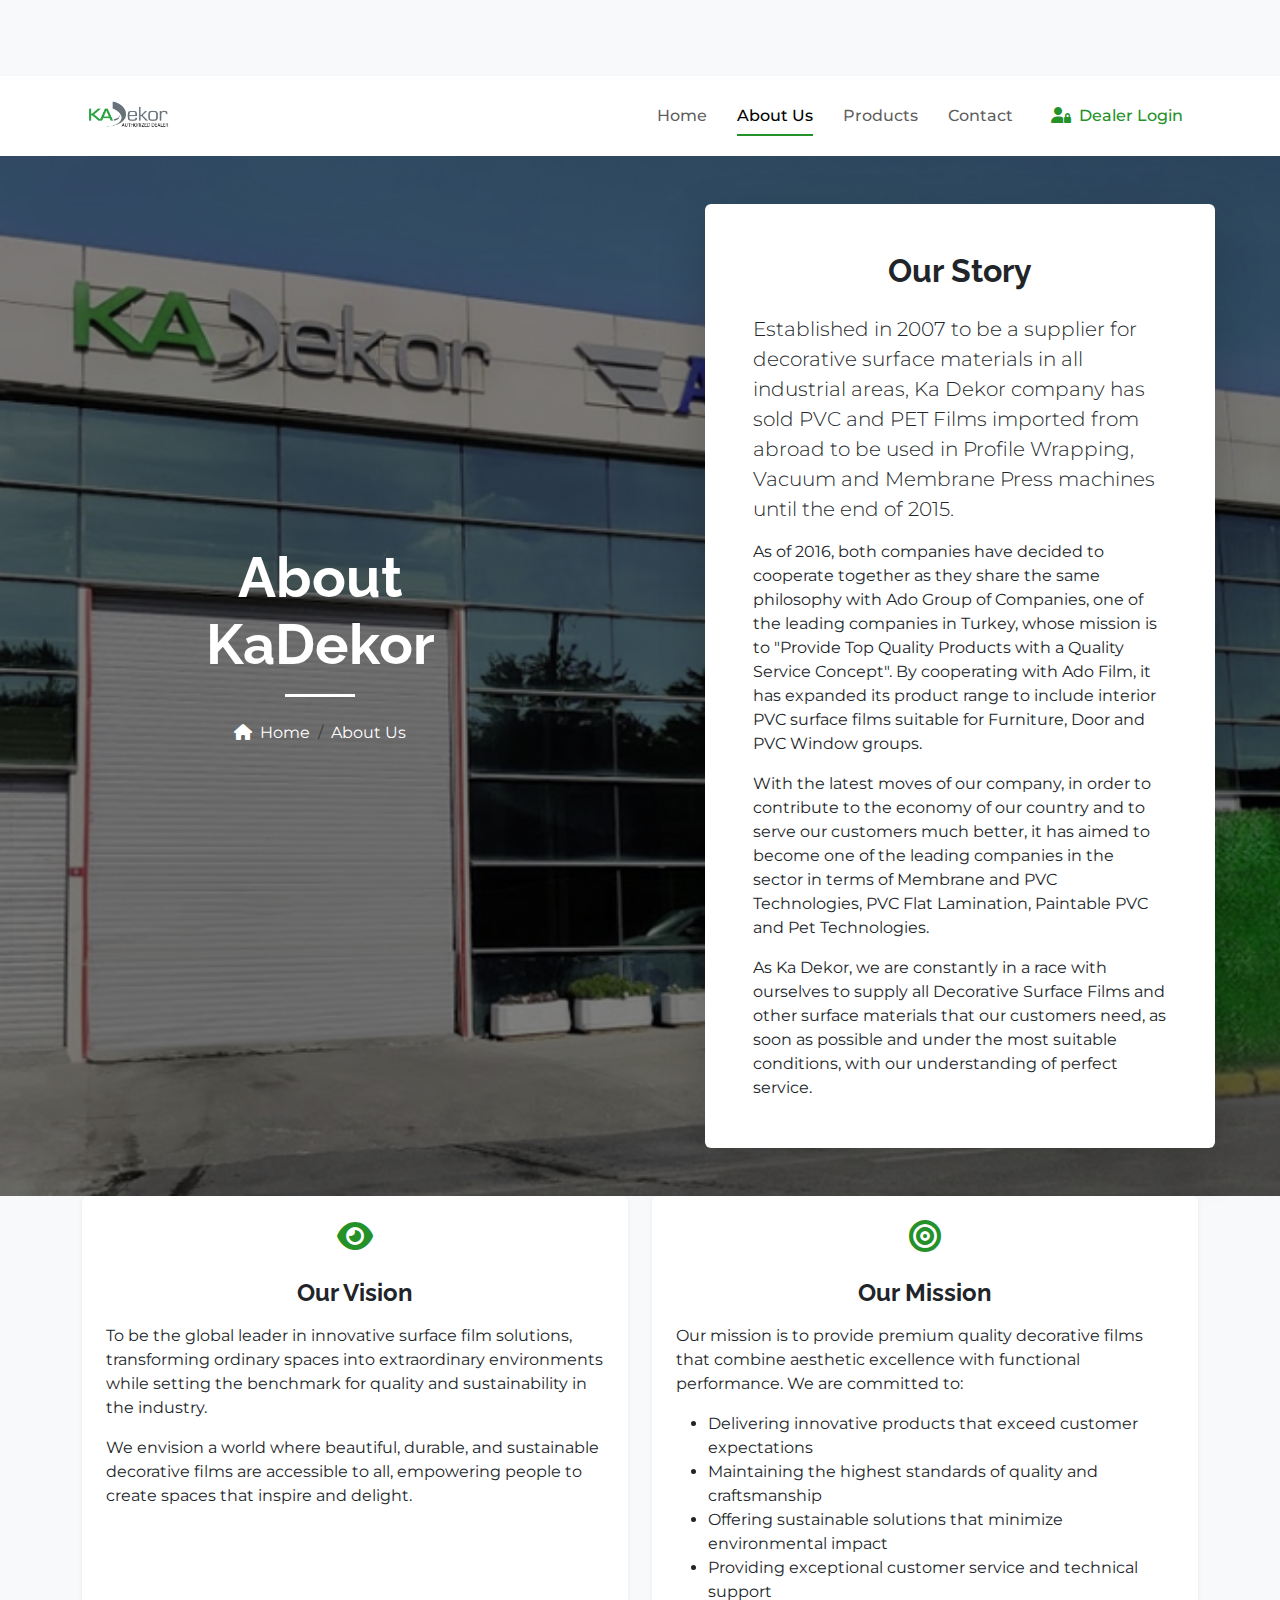
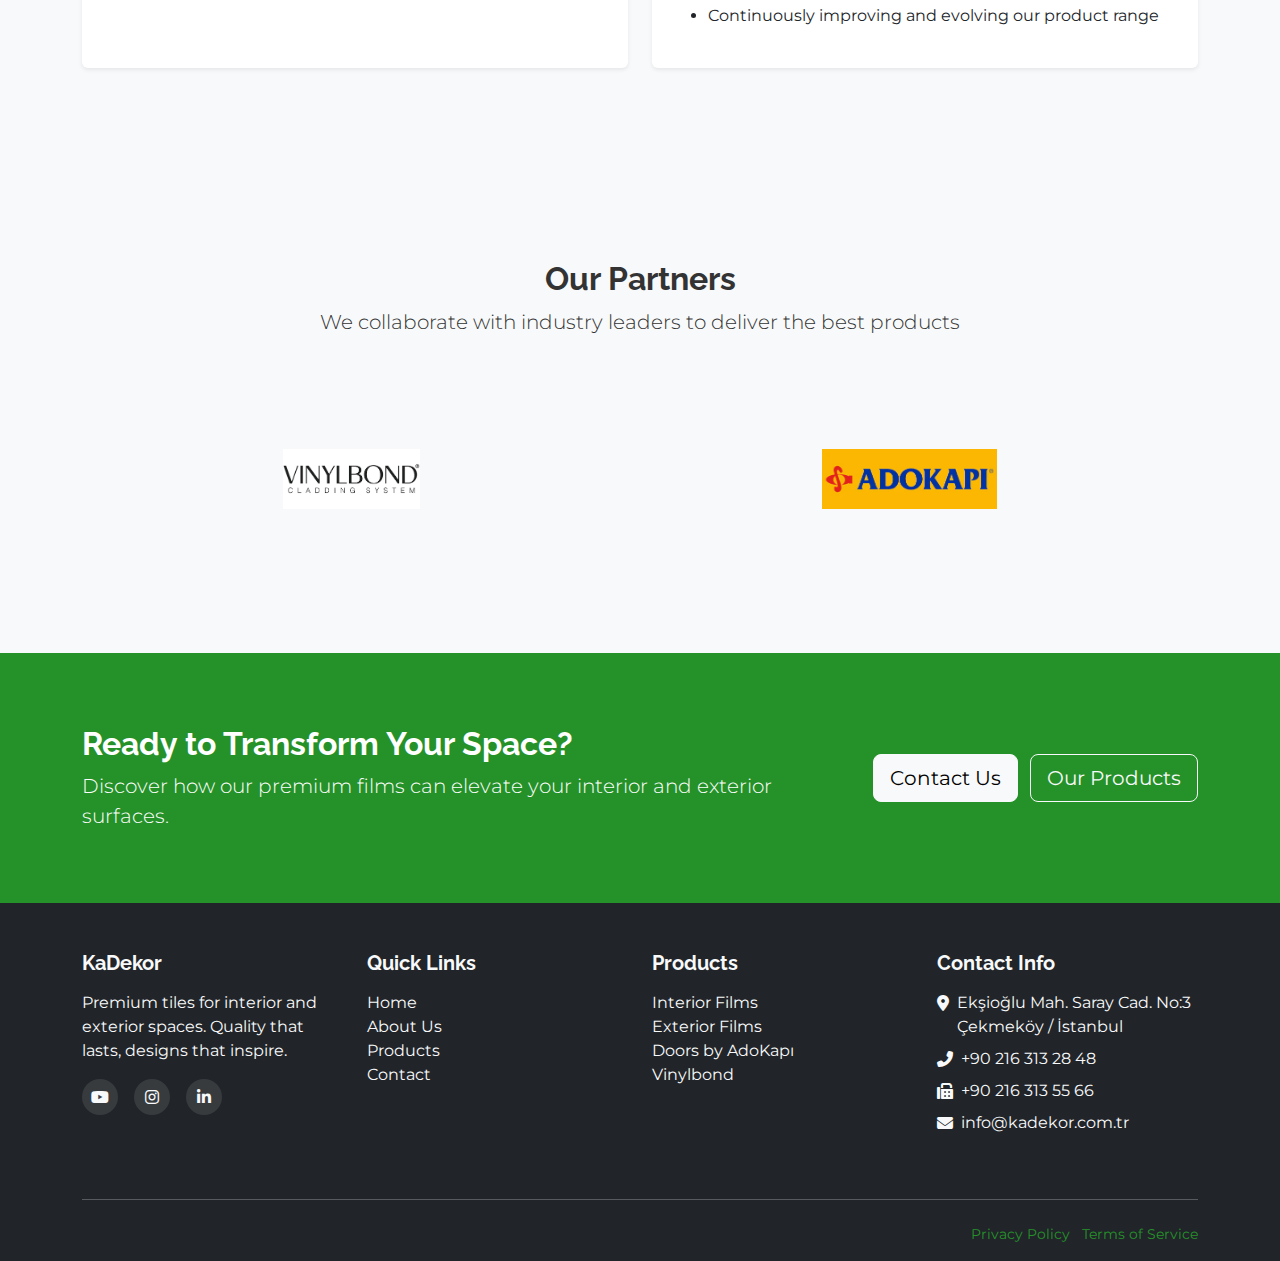
==== commit 7ba0af69: "placeholder images added for design preview" ====
--- a/about.html
+++ b/about.html
@@ -1,5 +1,6 @@
 <!DOCTYPE html>
 <html lang="en">
+
 <head>
     <meta charset="UTF-8">
     <meta name="viewport" content="width=device-width, initial-scale=1.0">
@@ -11,16 +12,20 @@
     <!-- Custom CSS -->
     <link rel="stylesheet" href="css/custom.css">
     <!-- Google Fonts -->
-    <link href="https://fonts.googleapis.com/css2?family=Montserrat:wght@300;400;500;600;700&family=Raleway:wght@400;500;600;700&display=swap" rel="stylesheet">
+    <link
+        href="https://fonts.googleapis.com/css2?family=Montserrat:wght@300;400;500;600;700&family=Raleway:wght@400;500;600;700&display=swap"
+        rel="stylesheet">
 </head>
+
 <body>
     <!-- Navigation -->
-    <nav class="navbar navbar-expand-lg navbar-light bg-white fixed-top shadow-sm">
+    <nav class="navbar navbar-expand-lg navbar-light bg-white shadow-sm">
         <div class="container">
             <a class="navbar-brand" href="index.html">
-                <span class="fw-bold text-primary">Ka</span><span class="fw-bold text-dark">Dekor</span>
+                <img src="./img/KaDekor_Logo.png" alt="KaDekor Logo" class="logo" height="40">
             </a>
-            <button class="navbar-toggler" type="button" data-bs-toggle="collapse" data-bs-target="#navbarNav" aria-controls="navbarNav" aria-expanded="false" aria-label="Toggle navigation">
+            <button class="navbar-toggler" type="button" data-bs-toggle="collapse" data-bs-target="#navbarNav"
+                aria-controls="navbarNav" aria-expanded="false" aria-label="Toggle navigation">
                 <span class="navbar-toggler-icon"></span>
             </button>
             <div class="collapse navbar-collapse justify-content-end" id="navbarNav">
@@ -38,7 +43,8 @@
                         <a class="nav-link" href="contact.html">Contact</a>
                     </li>
                     <li class="nav-item ms-lg-2">
-                        <a class="nav-link btn btn-outline-primary btn-sm px-3" href="#" data-bs-toggle="modal" data-bs-target="#dealerLoginModal">
+                        <a class="nav-link btn btn-outline-primary btn-sm px-3" href="#" data-bs-toggle="modal"
+                            data-bs-target="#dealerLoginModal">
                             <i class="fas fa-user-lock me-1"></i> Dealer Login
                         </a>
                     </li>
@@ -47,8 +53,144 @@
         </div>
     </nav>
 
+    <!-- Integrated Page Header with About Us content -->
+    <section class="page-header py-5 text-white position-relative" style="background: linear-gradient(rgba(0, 0, 0, 0.5), rgba(0, 0, 0, 0.5)), url('./img/kadekor_company.png') no-repeat center center; 
+           background-size: cover; 
+           min-height: 600px;
+           display: flex; 
+           align-items: center;
+           position: relative; 
+           margin-bottom: 0;">
+        <div class="container position-relative">
+            <!-- Header content -->
+            <div class="row mb-5">
+                <div class="col-lg-8 mx-auto text-center">
+                    <h1 class="fw-bold display-4 mb-3">About KaDekor</h1>
+                    <div class="divider mx-auto bg-white mb-4" style="height: 3px; width: 70px;"></div>
+                    <nav aria-label="breadcrumb">
+                        <ol class="breadcrumb justify-content-center">
+                            <li class="breadcrumb-item"><a href="index.html"
+                                    class="text-decoration-none text-white"><i class="fas fa-home me-1"></i> Home</a></li>
+                            <li class="breadcrumb-item active text-white" aria-current="page">About Us</li>
+                        </ol>
+                    </nav>
+                </div>
+            </div>
+        </div>
+        
+        <!-- Overlapping card that contains the Our Story section -->
+        <div class="container position-relative story-container">
+            <div class="row">
+                <div class="col-lg-10 mx-auto">
+                    <div class="card border-0 shadow-lg story-card">
+                        <div class="card-body p-4 p-md-5">
+                            <h2 class="fw-bold mb-4 text-center text-dark">Our Story</h2>
+                            <p class="lead text-dark">Established in 2007 to be a supplier for decorative surface materials in all
+                            industrial areas, Ka Dekor company has sold PVC and PET Films imported from abroad to be
+                            used in Profile Wrapping, Vacuum and Membrane Press machines until the end of 2015.</p>
+                            <p class="text-dark">As of 2016, both companies have decided to cooperate together as they share the same
+                                philosophy with Ado Group of Companies, one of the leading companies in Turkey, whose
+                                mission is to "Provide Top Quality Products with a Quality Service Concept". By cooperating
+                                with Ado Film, it has expanded its product range to include interior PVC surface films
+                                suitable for Furniture, Door and PVC Window groups.</p>
+                            <p class="text-dark">With the latest moves of our company, in order to contribute to the economy of our country
+                                and to serve our customers much better, it has aimed to become one of the leading companies
+                                in the sector in terms of Membrane and PVC Technologies, PVC Flat Lamination, Paintable PVC
+                                and Pet Technologies.</p>
+                            <p class="text-dark mb-0">As Ka Dekor, we are constantly in a race with ourselves to supply all Decorative Surface
+                                Films and other surface materials that our customers need, as soon as possible and under the
+                                most suitable conditions, with our understanding of perfect service.</p>
+                        </div>
+                    </div>
+                </div>
+            </div>
+        </div>
+    </section>
+
+    <!-- Vision & Mission Section positioned close to Our Story card -->
+    <section class="vision-mission-section">
+        <div class="container">
+            <div class="row mt-vision-mission g-4">
+                <div class="col-md-6">
+                    <div class="card border-0 shadow-sm h-100">
+                        <div class="card-body p-4">
+                            <div class="vision-icon mb-4 text-center">
+                                <div class="icon-circle bg-primary-light">
+                                    <i class="fas fa-eye fa-2x text-primary"></i>
+                                </div>
+                            </div>
+                            <h3 class="h4 fw-bold text-center mb-3">Our Vision</h3>
+                            <p class="card-text">To be the global leader in innovative surface film solutions,
+                                transforming ordinary spaces into extraordinary environments while setting the benchmark
+                                for quality and sustainability in the industry.</p>
+                            <p class="card-text">We envision a world where beautiful, durable, and sustainable
+                                decorative films are accessible to all, empowering people to create spaces that inspire
+                                and delight.</p>
+                        </div>
+                    </div>
+                </div>
+                <div class="col-md-6">
+                    <div class="card border-0 shadow-sm h-100">
+                        <div class="card-body p-4">
+                            <div class="mission-icon mb-4 text-center">
+                                <div class="icon-circle bg-primary-light">
+                                    <i class="fas fa-bullseye fa-2x text-primary"></i>
+                                </div>
+                            </div>
+                            <h3 class="h4 fw-bold text-center mb-3">Our Mission</h3>
+                            <p class="card-text">Our mission is to provide premium quality decorative films that combine
+                                aesthetic excellence with functional performance. We are committed to:</p>
+                            <ul class="mt-3">
+                                <li>Delivering innovative products that exceed customer expectations</li>
+                                <li>Maintaining the highest standards of quality and craftsmanship</li>
+                                <li>Offering sustainable solutions that minimize environmental impact</li>
+                                <li>Providing exceptional customer service and technical support</li>
+                                <li>Continuously improving and evolving our product range</li>
+                            </ul>
+                        </div>
+                    </div>
+                </div>
+            </div>
+        </div>
+    </section>
+
+    <!-- Add some space before the next section -->
+    <div class="py-5"></div>
+
+    <!-- Values Section -->
+
+    <!-- Timeline Section -->
+
+    <!-- Partners Section -->
+    <section class="py-5 bg-light">
+        <div class="container py-5">
+            <div class="row mb-5">
+                <div class="col-lg-8 mx-auto text-center">
+                    <h2 class="fw-bold">Our Partners</h2>
+                    <p class="lead">We collaborate with industry leaders to deliver the best products</p>
+                </div>
+            </div>
+            <div class="row">
+                <div class="col-12">
+                    <div class="partners-slider py-4">
+                        <div class="d-flex justify-content-around align-items-center flex-wrap">
+                            <div class="partner-logo m-4">
+                                <img src="./img/vinylbond_partner.png" height="60">
+                            </div>
+                            <div class="partner-logo m-4">
+                                <img src="./img/adokapı_partner.png" height="60">
+                            </div>
+                        </div>
+                    </div>
+                </div>
+            </div>
+        </div>
+    </section>
+
+
     <!-- Dealer Login Modal -->
-    <div class="modal fade" id="dealerLoginModal" tabindex="-1" aria-labelledby="dealerLoginModalLabel" aria-hidden="true">
+    <div class="modal fade" id="dealerLoginModal" tabindex="-1" aria-labelledby="dealerLoginModalLabel"
+        aria-hidden="true">
         <div class="modal-dialog modal-dialog-centered">
             <div class="modal-content">
                 <div class="modal-header bg-light">
@@ -73,18 +215,20 @@
                             <button type="submit" class="btn btn-primary">Login</button>
                         </div>
                     </form>
-                    
+
                     <hr>
-                    
+
                     <div class="text-center">
                         <p class="mb-2">Don't have a dealer account?</p>
-                        <button class="btn btn-outline-secondary" data-bs-toggle="modal" data-bs-target="#dealerSignupModal" data-bs-dismiss="modal">
+                        <button class="btn btn-outline-secondary" data-bs-toggle="modal"
+                            data-bs-target="#dealerSignupModal" data-bs-dismiss="modal">
                             Register as a Dealer
                         </button>
                     </div>
-                    
+
                     <div class="mt-3 text-end">
-                        <a href="#" class="small text-decoration-none">Forgot password?</a>
+                        <a href="#" class="small text-decoration-none" data-bs-toggle="modal"
+                            data-bs-target="#forgotPasswordModal" data-bs-dismiss="modal">Forgot password?</a>
                     </div>
                 </div>
             </div>
@@ -92,7 +236,8 @@
     </div>
 
     <!-- Dealer Signup Modal -->
-    <div class="modal fade" id="dealerSignupModal" tabindex="-1" aria-labelledby="dealerSignupModalLabel" aria-hidden="true">
+    <div class="modal fade" id="dealerSignupModal" tabindex="-1" aria-labelledby="dealerSignupModalLabel"
+        aria-hidden="true">
         <div class="modal-dialog modal-dialog-centered modal-lg">
             <div class="modal-content">
                 <div class="modal-header bg-light">
@@ -117,7 +262,7 @@
                                     Please enter your last name.
                                 </div>
                             </div>
-                            
+
                             <!-- Contact Information -->
                             <div class="col-md-6">
                                 <label for="signupEmail" class="form-label">Email Address*</label>
@@ -128,12 +273,13 @@
                             </div>
                             <div class="col-md-6">
                                 <label for="signupPhone" class="form-label">Phone Number*</label>
-                                <input type="tel" class="form-control" id="signupPhone" placeholder="+90 5XX XXX XX XX" required>
+                                <input type="tel" class="form-control" id="signupPhone" placeholder="+90 5XX XXX XX XX"
+                                    required>
                                 <div class="invalid-feedback">
                                     Please enter your phone number.
                                 </div>
                             </div>
-                            
+
                             <!-- Company Information -->
                             <div class="col-md-12">
                                 <label for="signupCompany" class="form-label">Company Name*</label>
@@ -142,7 +288,7 @@
                                     Please enter your company name.
                                 </div>
                             </div>
-                            
+
                             <!-- Tax Information -->
                             <div class="col-md-4">
                                 <label for="signupTaxId" class="form-label">TC Kimlik No / Tax ID*</label>
@@ -158,19 +304,20 @@
                                     Please enter your tax office.
                                 </div>
                             </div>
-                            
+
                             <!-- Password -->
                             <div class="col-md-6">
                                 <label for="signupPassword" class="form-label">Password*</label>
                                 <div class="input-group">
-                                    <input type="password" class="form-control" id="signupPassword" required 
-                                           pattern="^(?=.*[a-z])(?=.*[A-Z])(?=.*\d)(?=.*[@$!%*?&])[A-Za-z\d@$!%*?&]{8,}$">
+                                    <input type="password" class="form-control" id="signupPassword" required
+                                        pattern="^(?=.*[a-z])(?=.*[A-Z])(?=.*\d)(?=.*[@$!%*?&])[A-Za-z\d@$!%*?&]{8,}$">
                                     <button class="btn btn-outline-secondary toggle-password" type="button">
                                         <i class="far fa-eye"></i>
                                     </button>
                                 </div>
                                 <div class="form-text">
-                                    Password must be at least 8 characters long and include uppercase, lowercase, numbers, and special characters.
+                                    Password must be at least 8 characters long and include uppercase, lowercase,
+                                    numbers, and special characters.
                                 </div>
                                 <div class="invalid-feedback">
                                     Please enter a valid password.
@@ -188,27 +335,29 @@
                                     Passwords do not match.
                                 </div>
                             </div>
-                            
+
                             <!-- Terms & Privacy -->
                             <div class="col-12 mt-3">
                                 <div class="form-check">
                                     <input class="form-check-input" type="checkbox" id="termsAgree" required>
                                     <label class="form-check-label" for="termsAgree">
-                                        I agree to the <a href="#" class="text-primary">Terms of Service</a> and <a href="#" class="text-primary">Privacy Policy</a>
+                                        I agree to the <a href="#" class="text-primary">Terms of Service</a> and <a
+                                            href="#" class="text-primary">Privacy Policy</a>
                                     </label>
                                     <div class="invalid-feedback">
                                         You must agree to our terms and privacy policy.
                                     </div>
                                 </div>
                             </div>
-                            
+
                             <!-- Submit Button -->
                             <div class="col-12 mt-4">
                                 <div class="d-grid gap-2">
                                     <button type="submit" class="btn btn-primary btn-lg">Register as Dealer</button>
                                 </div>
                                 <p class="text-center mt-3 mb-0">
-                                    Already registered? <a href="#" class="text-primary" data-bs-toggle="modal" data-bs-target="#dealerLoginModal" data-bs-dismiss="modal">Login</a>
+                                    Already registered? <a href="#" class="text-primary" data-bs-toggle="modal"
+                                        data-bs-target="#dealerLoginModal" data-bs-dismiss="modal">Login</a>
                                 </p>
                             </div>
                         </div>
@@ -218,346 +367,52 @@
         </div>
     </div>
 
-    <!-- Page Header -->
-    <section class="py-5 bg-light page-header">
-        <div class="container py-5">
-            <div class="row">
-                <div class="col-lg-8 mx-auto text-center">
-                    <h1 class="fw-bold">About KaDekor</h1>
-                    <nav aria-label="breadcrumb">
-                        <ol class="breadcrumb justify-content-center">
-                            <li class="breadcrumb-item"><a href="index.html" class="text-decoration-none text-primary">Home</a></li>
-                            <li class="breadcrumb-item active" aria-current="page">About Us</li>
-                        </ol>
-                    </nav>
-                </div>
-            </div>
-        </div>
-    </section>
-
-    <!-- About Us Section -->
-    <section class="py-5">
-        <div class="container py-5">
-            <div class="row align-items-center">
-                <div class="col-lg-6 mb-4 mb-lg-0">
-                    <img src="./img/kadekor_company.png" class="img-fluid rounded shadow-sm">
-                </div>
-                <div class="col-lg-6">
-                    <div class="ps-lg-4">
-                        <h2 class="fw-bold mb-4">Our Story</h2>
-                        <p class="lead">Established in 2007 to be a supplier for decorative surface materials in all industrial areas, Ka Dekor company has sold PVC and PET Films imported from abroad to be used in Profile Wrapping, Vacuum and Membrane Press machines until the end of 2015.</p>
-                        <p>As of 2016, both companies have decided to cooperate together as they share the same philosophy with Ado Group of Companies, one of the leading companies in Turkey, whose mission is to "Provide Top Quality Products with a Quality Service Concept". By cooperating with Ado Film, it has expanded its product range to include interior PVC surface films suitable for Furniture, Door and PVC Window groups.</p>
-                        <p>With the latest moves of our company, in order to contribute to the economy of our country and to serve our customers much better, it has aimed to become one of the leading companies in the sector in terms of Membrane and PVC Technologies, PVC Flat Lamination, Paintable PVC and Pet Technologies.</p>
-                        <p>As Ka Dekor, we are constantly in a race with ourselves to supply all Decorative Surface Films and other surface materials that our customers need, as soon as possible and under the most suitable conditions, with our understanding of perfect service.</p>
-                        <!-- <div class="d-flex align-items-center mt-4">
-                            <div class="flex-shrink-0">
-                                <img src="./img/ceo.jpg" class="rounded-circle" width="70" height="70" alt="CEO">
-                            </div>
-                            <div class="flex-grow-1 ms-3">
-                                <h6 class="fw-bold mb-0">John Smith</h6>
-                                <p class="text-muted small mb-0">Founder & CEO</p>
-                            </div>
-                        </div> -->
-                    </div>
-                </div>
-            </div>
-        </div>
-    </section>
-
-    <!-- Vision & Mission Section -->
-    <section class="py-5 bg-light">
-        <div class="container py-5">
-            <div class="row mb-5">
-                <div class="col-lg-8 mx-auto text-center">
-                    <h2 class="fw-bold">Vision & Mission</h2>
-                    <p class="lead">Guiding principles that drive everything we do</p>
-                </div>
-            </div>
-            <div class="row g-4">
-                <div class="col-md-6">
-                    <div class="card border-0 shadow-sm h-100">
-                        <div class="card-body p-4">
-                            <div class="vision-icon mb-4 text-center">
-                                <div class="icon-circle bg-primary-light">
-                                    <i class="fas fa-eye fa-2x text-primary"></i>
-                                </div>
-                            </div>
-                            <h3 class="h4 fw-bold text-center mb-3">Our Vision</h3>
-                            <p class="card-text">To be the global leader in innovative surface film solutions, transforming ordinary spaces into extraordinary environments while setting the benchmark for quality and sustainability in the industry.</p>
-                            <p class="card-text">We envision a world where beautiful, durable, and sustainable decorative films are accessible to all, empowering people to create spaces that inspire and delight.</p>
-                        </div>
-                    </div>
-                </div>
-                <div class="col-md-6">
-                    <div class="card border-0 shadow-sm h-100">
-                        <div class="card-body p-4">
-                            <div class="mission-icon mb-4 text-center">
-                                <div class="icon-circle bg-primary-light">
-                                    <i class="fas fa-bullseye fa-2x text-primary"></i>
-                                </div>
-                            </div>
-                            <h3 class="h4 fw-bold text-center mb-3">Our Mission</h3>
-                            <p class="card-text">Our mission is to provide premium quality decorative films that combine aesthetic excellence with functional performance. We are committed to:</p>
-                            <ul class="mt-3">
-                                <li>Delivering innovative products that exceed customer expectations</li>
-                                <li>Maintaining the highest standards of quality and craftsmanship</li>
-                                <li>Offering sustainable solutions that minimize environmental impact</li>
-                                <li>Providing exceptional customer service and technical support</li>
-                                <li>Continuously improving and evolving our product range</li>
-                            </ul>
-                        </div>
-                    </div>
-                </div>
-            </div>
-        </div>
-    </section>
-
-    <!-- Values Section -->
-    <section class="py-5">
-        <div class="container py-5">
-            <div class="row mb-5">
-                <div class="col-lg-8 mx-auto text-center">
-                    <h2 class="fw-bold">Our Core Values</h2>
-                    <p class="lead">The principles that guide our business decisions and relationships</p>
-                </div>
-            </div>
-            <div class="row g-4">
-                <div class="col-md-6 col-lg-4">
-                    <div class="card border-0 shadow-sm h-100 value-card">
-                        <div class="card-body text-center p-4">
-                            <div class="value-icon mb-3">
-                                <i class="fas fa-medal fa-2x text-primary"></i>
-                            </div>
-                            <h5 class="card-title fw-bold">Excellence</h5>
-                            <p class="card-text text-muted">We strive for excellence in everything we do, from product quality to customer service.</p>
-                        </div>
-                    </div>
-                </div>
-                <div class="col-md-6 col-lg-4">
-                    <div class="card border-0 shadow-sm h-100 value-card">
-                        <div class="card-body text-center p-4">
-                            <div class="value-icon mb-3">
-                                <i class="fas fa-seedling fa-2x text-primary"></i>
-                            </div>
-                            <h5 class="card-title fw-bold">Sustainability</h5>
-                            <p class="card-text text-muted">We are committed to environmentally responsible practices throughout our operations.</p>
-                        </div>
-                    </div>
-                </div>
-                <div class="col-md-6 col-lg-4">
-                    <div class="card border-0 shadow-sm h-100 value-card">
-                        <div class="card-body text-center p-4">
-                            <div class="value-icon mb-3">
-                                <i class="fas fa-lightbulb fa-2x text-primary"></i>
-                            </div>
-                            <h5 class="card-title fw-bold">Innovation</h5>
-                            <p class="card-text text-muted">We continuously innovate to improve our products and meet evolving customer needs.</p>
-                        </div>
-                    </div>
-                </div>
-                <div class="col-md-6 col-lg-4">
-                    <div class="card border-0 shadow-sm h-100 value-card">
-                        <div class="card-body text-center p-4">
-                            <div class="value-icon mb-3">
-                                <i class="fas fa-handshake fa-2x text-primary"></i>
-                            </div>
-                            <h5 class="card-title fw-bold">Integrity</h5>
-                            <p class="card-text text-muted">We conduct business with honesty, transparency, and ethical standards.</p>
-                        </div>
-                    </div>
-                </div>
-                <div class="col-md-6 col-lg-4">
-                    <div class="card border-0 shadow-sm h-100 value-card">
-                        <div class="card-body text-center p-4">
-                            <div class="value-icon mb-3">
-                                <i class="fas fa-users fa-2x text-primary"></i>
-                            </div>
-                            <h5 class="card-title fw-bold">Collaboration</h5>
-                            <p class="card-text text-muted">We value partnerships with customers, suppliers, and colleagues to achieve mutual success.</p>
-                        </div>
-                    </div>
-                </div>
-                <div class="col-md-6 col-lg-4">
-                    <div class="card border-0 shadow-sm h-100 value-card">
-                        <div class="card-body text-center p-4">
-                            <div class="value-icon mb-3">
-                                <i class="fas fa-heart fa-2x text-primary"></i>
-                            </div>
-                            <h5 class="card-title fw-bold">Customer Focus</h5>
-                            <p class="card-text text-muted">We prioritize customer satisfaction and build lasting relationships based on trust.</p>
-                        </div>
-                    </div>
-                </div>
-            </div>
-        </div>
-    </section>
-
-    <!-- Timeline Section -->
-    <section class="py-5 bg-light">
-        <div class="container py-5">
-            <div class="row mb-5">
-                <div class="col-lg-8 mx-auto text-center">
-                    <h2 class="fw-bold">Our Journey</h2>
-                    <p class="lead">Key milestones in our company's history</p>
-                </div>
-            </div>
-            <div class="row">
-                <div class="col-12">
-                    <div class="timeline">
-                        <div class="timeline-item">
-                            <div class="timeline-content">
-                                <div class="year">2005</div>
-                                <h4>Foundation</h4>
-                                <p>KaDekor was founded with a focus on high-quality decorative films.</p>
-                            </div>
-                        </div>
-                        <div class="timeline-item">
-                            <div class="timeline-content">
-                                <div class="year">2008</div>
-                                <h4>First Major Partnership</h4>
-                                <p>Secured our first major distribution partnership, expanding market reach.</p>
-                            </div>
-                        </div>
-                        <div class="timeline-item">
-                            <div class="timeline-content">
-                                <div class="year">2012</div>
-                                <h4>Product Innovation</h4>
-                                <p>Launched our revolutionary eco-friendly film collection.</p>
-                            </div>
-                        </div>
-                        <div class="timeline-item">
-                            <div class="timeline-content">
-                                <div class="year">2015</div>
-                                <h4>International Expansion</h4>
-                                <p>Expanded operations to international markets in Europe and Asia.</p>
-                            </div>
-                        </div>
-                        <div class="timeline-item">
-                            <div class="timeline-content">
-                                <div class="year">2019</div>
-                                <h4>Industry Recognition</h4>
-                                <p>Received prestigious industry awards for quality and innovation.</p>
-                            </div>
-                        </div>
-                        <div class="timeline-item">
-                            <div class="timeline-content">
-                                <div class="year">2023</div>
-                                <h4>Sustainability Initiative</h4>
-                                <p>Implemented comprehensive sustainability program across all operations.</p>
-                            </div>
-                        </div>
-                        <div class="timeline-item">
-                            <div class="timeline-content">
-                                <div class="year">Today</div>
-                                <h4>Continuing Excellence</h4>
-                                <p>Continuing to innovate and lead in the decorative film industry.</p>
-                            </div>
-                        </div>
-                    </div>
-                </div>
-            </div>
-        </div>
-    </section>
-
-    <!-- Team Section -->
-    <!-- <section class="py-5">
-        <div class="container py-5">
-            <div class="row mb-5">
-                <div class="col-lg-8 mx-auto text-center">
-                    <h2 class="fw-bold">Our Leadership Team</h2>
-                    <p class="lead">Meet the people behind KadeKor's success</p>
-                </div>
-            </div>
-            <div class="row g-4">
-                <div class="col-md-6 col-lg-3">
-                    <div class="card border-0 shadow-sm team-card h-100">
-                        <img src="./img/team-ceo.jpg" class="card-img-top" alt="John Smith - CEO">
-                        <div class="card-body text-center p-4">
-                            <h5 class="card-title fw-bold">John Smith</h5>
-                            <p class="text-muted mb-3">Founder & CEO</p>
-                            <p class="card-text small">With over 20 years of industry experience, John leads our company with vision and expertise.</p>
-                            <div class="social-links mt-3">
-                                <a href="#" class="text-muted me-2"><i class="fab fa-linkedin-in"></i></a>
-                                <a href="#" class="text-muted me-2"><i class="fab fa-twitter"></i></a>
-                                <a href="#" class="text-muted"><i class="fas fa-envelope"></i></a>
-                            </div>
-                        </div>
-                    </div>
-                </div>
-                <div class="col-md-6 col-lg-3">
-                    <div class="card border-0 shadow-sm team-card h-100">
-                        <img src="./img/team-coo.jpg" class="card-img-top" alt="Sarah Johnson - COO">
-                        <div class="card-body text-center p-4">
-                            <h5 class="card-title fw-bold">Sarah Johnson</h5>
-                            <p class="text-muted mb-3">Chief Operations Officer</p>
-                            <p class="card-text small">Sarah oversees our day-to-day operations, ensuring efficiency and excellence.</p>
-                            <div class="social-links mt-3">
-                                <a href="#" class="text-muted me-2"><i class="fab fa-linkedin-in"></i></a>
-                                <a href="#" class="text-muted me-2"><i class="fab fa-twitter"></i></a>
-                                <a href="#" class="text-muted"><i class="fas fa-envelope"></i></a>
-                            </div>
-                        </div>
-                    </div>
-                </div>
-                <div class="col-md-6 col-lg-3">
-                    <div class="card border-0 shadow-sm team-card h-100">
-                        <img src="./img/team-cto.jpg" class="card-img-top" alt="Michael Chen - CTO">
-                        <div class="card-body text-center p-4">
-                            <h5 class="card-title fw-bold">Michael Chen</h5>
-                            <p class="text-muted mb-3">Chief Technology Officer</p>
-                            <p class="card-text small">Michael leads our product innovation and technical development initiatives.</p>
-                            <div class="social-links mt-3">
-                                <a href="#" class="text-muted me-2"><i class="fab fa-linkedin-in"></i></a>
-                                <a href="#" class="text-muted me-2"><i class="fab fa-twitter"></i></a>
-                                <a href="#" class="text-muted"><i class="fas fa-envelope"></i></a>
-                            </div>
-                        </div>
-                    </div>
-                </div>
-                <div class="col-md-6 col-lg-3">
-                    <div class="card border-0 shadow-sm team-card h-100">
-                        <img src="./img/team-marketing.jpg" class="card-img-top" alt="Emily Rodriguez - Marketing Director">
-                        <div class="card-body text-center p-4">
-                            <h5 class="card-title fw-bold">Emily Rodriguez</h5>
-                            <p class="text-muted mb-3">Marketing Director</p>
-                            <p class="card-text small">Emily crafts our brand strategy and oversees all marketing initiatives.</p>
-                            <div class="social-links mt-3">
-                                <a href="#" class="text-muted me-2"><i class="fab fa-linkedin-in"></i></a>
-                                <a href="#" class="text-muted me-2"><i class="fab fa-twitter"></i></a>
-                                <a href="#" class="text-muted"><i class="fas fa-envelope"></i></a>
-                            </div>
-                        </div>
-                    </div>
-                </div>
-            </div>
-        </div>
-    </section> -->
-
-    <!-- Partners Section -->
-    <section class="py-5 bg-light">
-        <div class="container py-5">
-            <div class="row mb-5">
-                <div class="col-lg-8 mx-auto text-center">
-                    <h2 class="fw-bold">Our Partners</h2>
-                    <p class="lead">We collaborate with industry leaders to deliver the best products</p>
-                </div>
-            </div>
-            <div class="row">
-                <div class="col-12">
-                    <div class="partners-slider py-4">
-                        <div class="d-flex justify-content-around align-items-center flex-wrap">
-                            <div class="partner-logo m-4">
-                                <img src="./img/vinylbond_partner.png" height="60">
-                            </div>
-                            <div class="partner-logo m-4">
-                                <img src="./img/adokapı_partner.png" height="60">
-                            </div>
-                        </div>
-                    </div>
-                </div>
-            </div>
-        </div>
-    </section>
+    <!-- Forgot Password Modal -->
+<div class="modal fade" id="forgotPasswordModal" tabindex="-1" aria-labelledby="forgotPasswordModalLabel"
+aria-hidden="true">
+<div class="modal-dialog modal-dialog-centered">
+    <div class="modal-content">
+        <div class="modal-header bg-light">
+            <h5 class="modal-title fw-bold" id="forgotPasswordModalLabel">Reset Password</h5>
+            <button type="button" class="btn-close" data-bs-dismiss="modal" aria-label="Close"></button>
+        </div>
+        <div class="modal-body">
+            <div class="text-center mb-4">
+                <div class="reset-icon mb-3">
+                    <i class="fas fa-key fa-2x text-primary"></i>
+                </div>
+                <h5>Forgot your password?</h5>
+                <p class="text-muted">Enter your email address, and we'll send you a link to reset your password.</p>
+            </div>
+            
+            <form id="forgotPasswordForm" class="needs-validation" novalidate>
+                <div class="mb-4">
+                    <label for="resetEmail" class="form-label">Email Address</label>
+                    <input type="email" class="form-control" id="resetEmail" required>
+                    <div class="invalid-feedback">
+                        Please enter a valid email address.
+                    </div>
+                </div>
+                
+                <div class="d-grid gap-2">
+                    <button type="submit" class="btn btn-primary">Send Reset Link</button>
+                    <button type="button" class="btn btn-outline-secondary" data-bs-toggle="modal" 
+                        data-bs-target="#dealerLoginModal" data-bs-dismiss="modal">
+                        Back to Login
+                    </button>
+                </div>
+            </form>
+            
+            <div class="mt-4 pt-3 border-top">
+                <div class="text-center">
+                    <p class="mb-0 small">Need assistance? <a href="contact.html" class="text-primary">Contact our support team</a></p>
+                </div>
+            </div>
+        </div>
+    </div>
+</div>
+</div>
+    
 
     <!-- CTA Section -->
     <section class="py-5 bg-primary text-white">
@@ -565,7 +420,8 @@
             <div class="row align-items-center">
                 <div class="col-lg-8 mb-4 mb-lg-0">
                     <h2 class="fw-bold">Ready to Transform Your Space?</h2>
-                    <p class="lead mb-0">Discover how our premium films can elevate your interior and exterior surfaces.</p>
+                    <p class="lead mb-0">Discover how our premium films can elevate your interior and exterior surfaces.
+                    </p>
                 </div>
                 <div class="col-lg-4 text-lg-end">
                     <a href="contact.html" class="btn btn-light btn-lg">Contact Us</a>
@@ -584,8 +440,10 @@
                     <p>Premium tiles for interior and exterior spaces. Quality that lasts, designs that inspire.</p>
                     <div class="d-flex gap-3 social-icons">
                         <a href="https://www.youtube.com/" class="text-light"><i class="fab fa-youtube"></i></a>
-                        <a href="https://www.instagram.com/kadekor_/" class="text-light"><i class="fab fa-instagram"></i></a>
-                        <a href="https://www.linkedin.com/company/kadekor/?originalSubdomain=tr" class="text-light"><i class="fab fa-linkedin-in"></i></a>
+                        <a href="https://www.instagram.com/kadekor_/" class="text-light"><i
+                                class="fab fa-instagram"></i></a>
+                        <a href="https://www.linkedin.com/company/kadekor/?originalSubdomain=tr" class="text-light"><i
+                                class="fab fa-linkedin-in"></i></a>
                     </div>
                 </div>
                 <div class="col-lg-3 col-md-6 mb-4">
@@ -600,8 +458,10 @@
                 <div class="col-lg-3 col-md-6 mb-4">
                     <h5 class="fw-bold mb-3">Products</h5>
                     <ul class="list-unstyled">
-                        <li><a href="products.html#kitchen" class="text-light text-decoration-none">Interior Films</a></li>
-                        <li><a href="products.html#bathroom" class="text-light text-decoration-none">Exterior Films</a></li>
+                        <li><a href="products.html#interior" class="text-light">Interior Films</a></li>
+                        <li><a href="products.html#exterior" class="text-light">Exterior Films</a></li>
+                        <li><a href="products.html#doors" class="text-light">Doors by AdoKapı</a></li>
+                        <li><a href="products.html#vinylbond" class="text-light">Vinylbond</a></li>
                     </ul>
                 </div>
                 <div class="col-lg-3 mb-4">
@@ -634,7 +494,7 @@
                 </div>
                 <div class="col-md-6 text-center text-md-end">
                     <p class="small text-muted mb-0">
-                        <a href="#" class="text-primary text-decoration-none">Privacy Policy</a> | 
+                        <a href="#" class="text-primary text-decoration-none">Privacy Policy</a> |
                         <a href="#" class="text-primary text-decoration-none">Terms of Service</a>
                     </p>
                 </div>
@@ -647,4 +507,5 @@
     <!-- Custom JS -->
     <script src="./js/main.js"></script>
 </body>
+
 </html>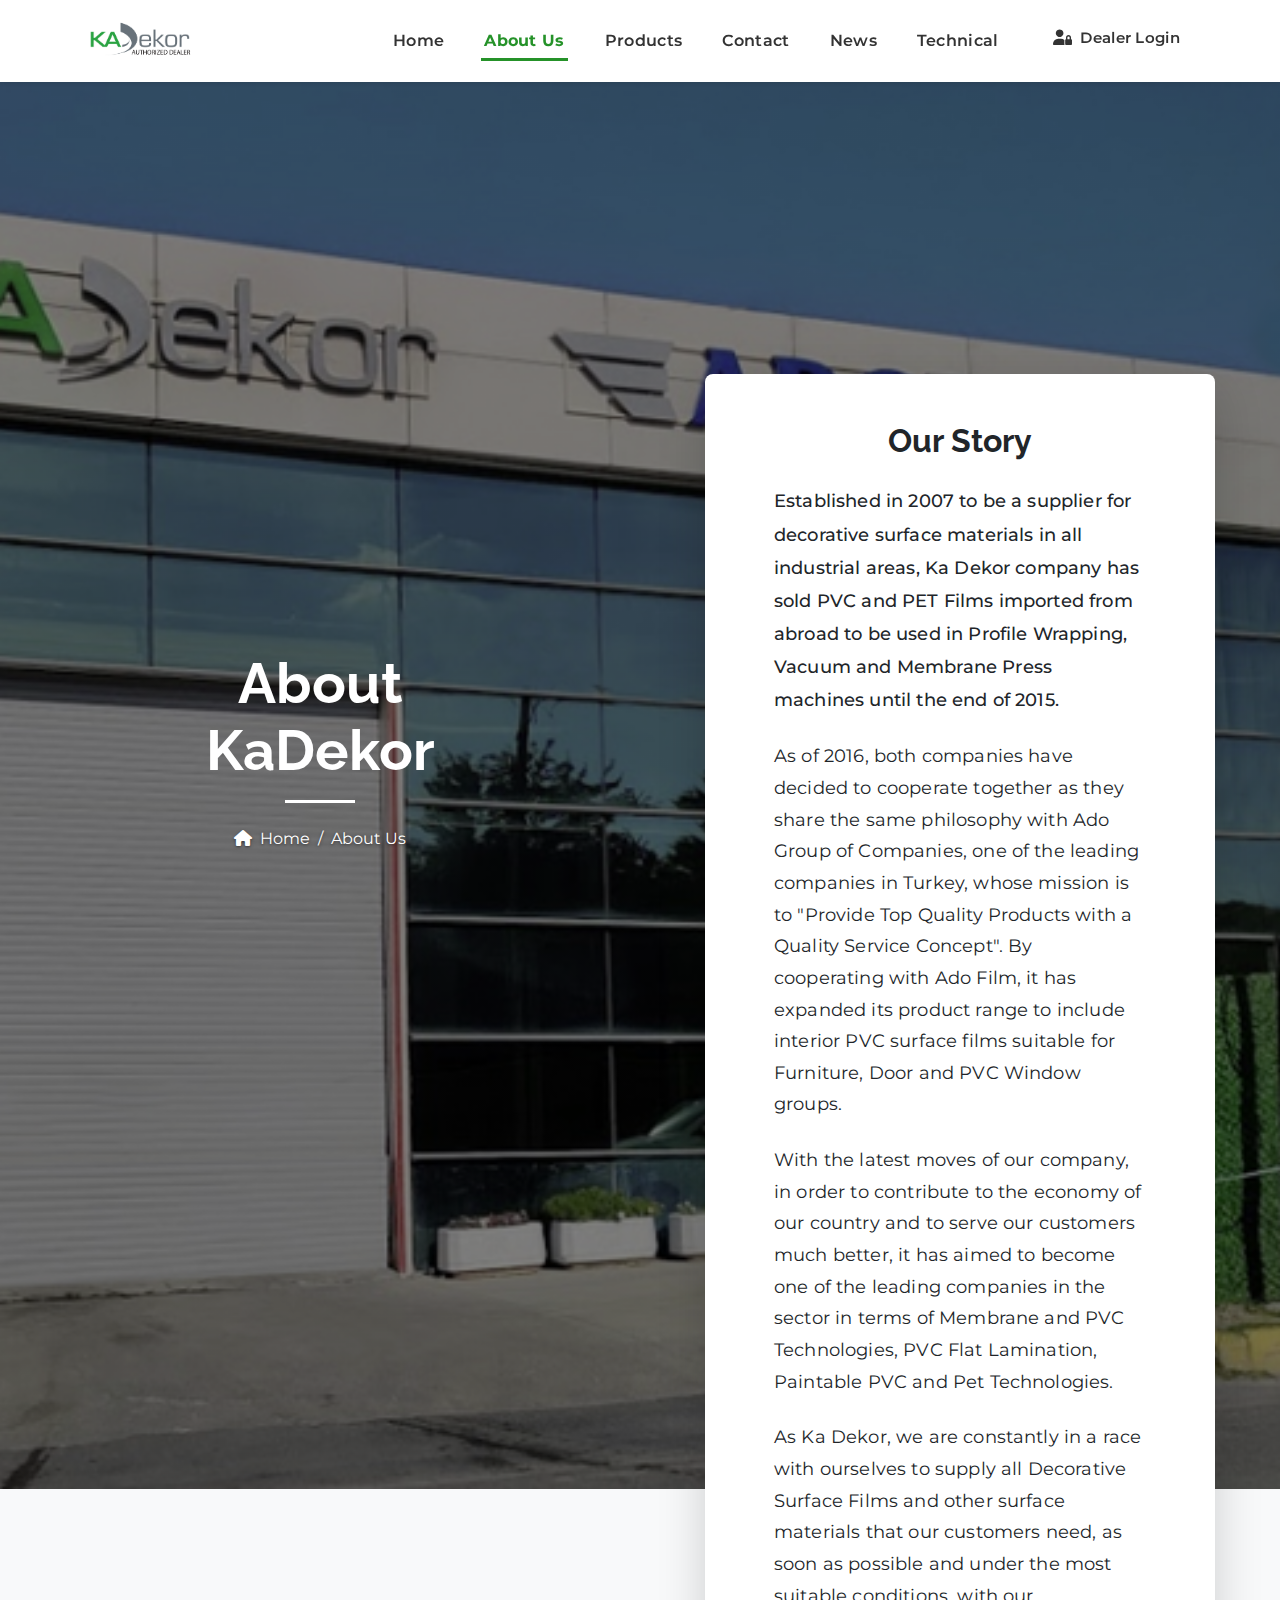
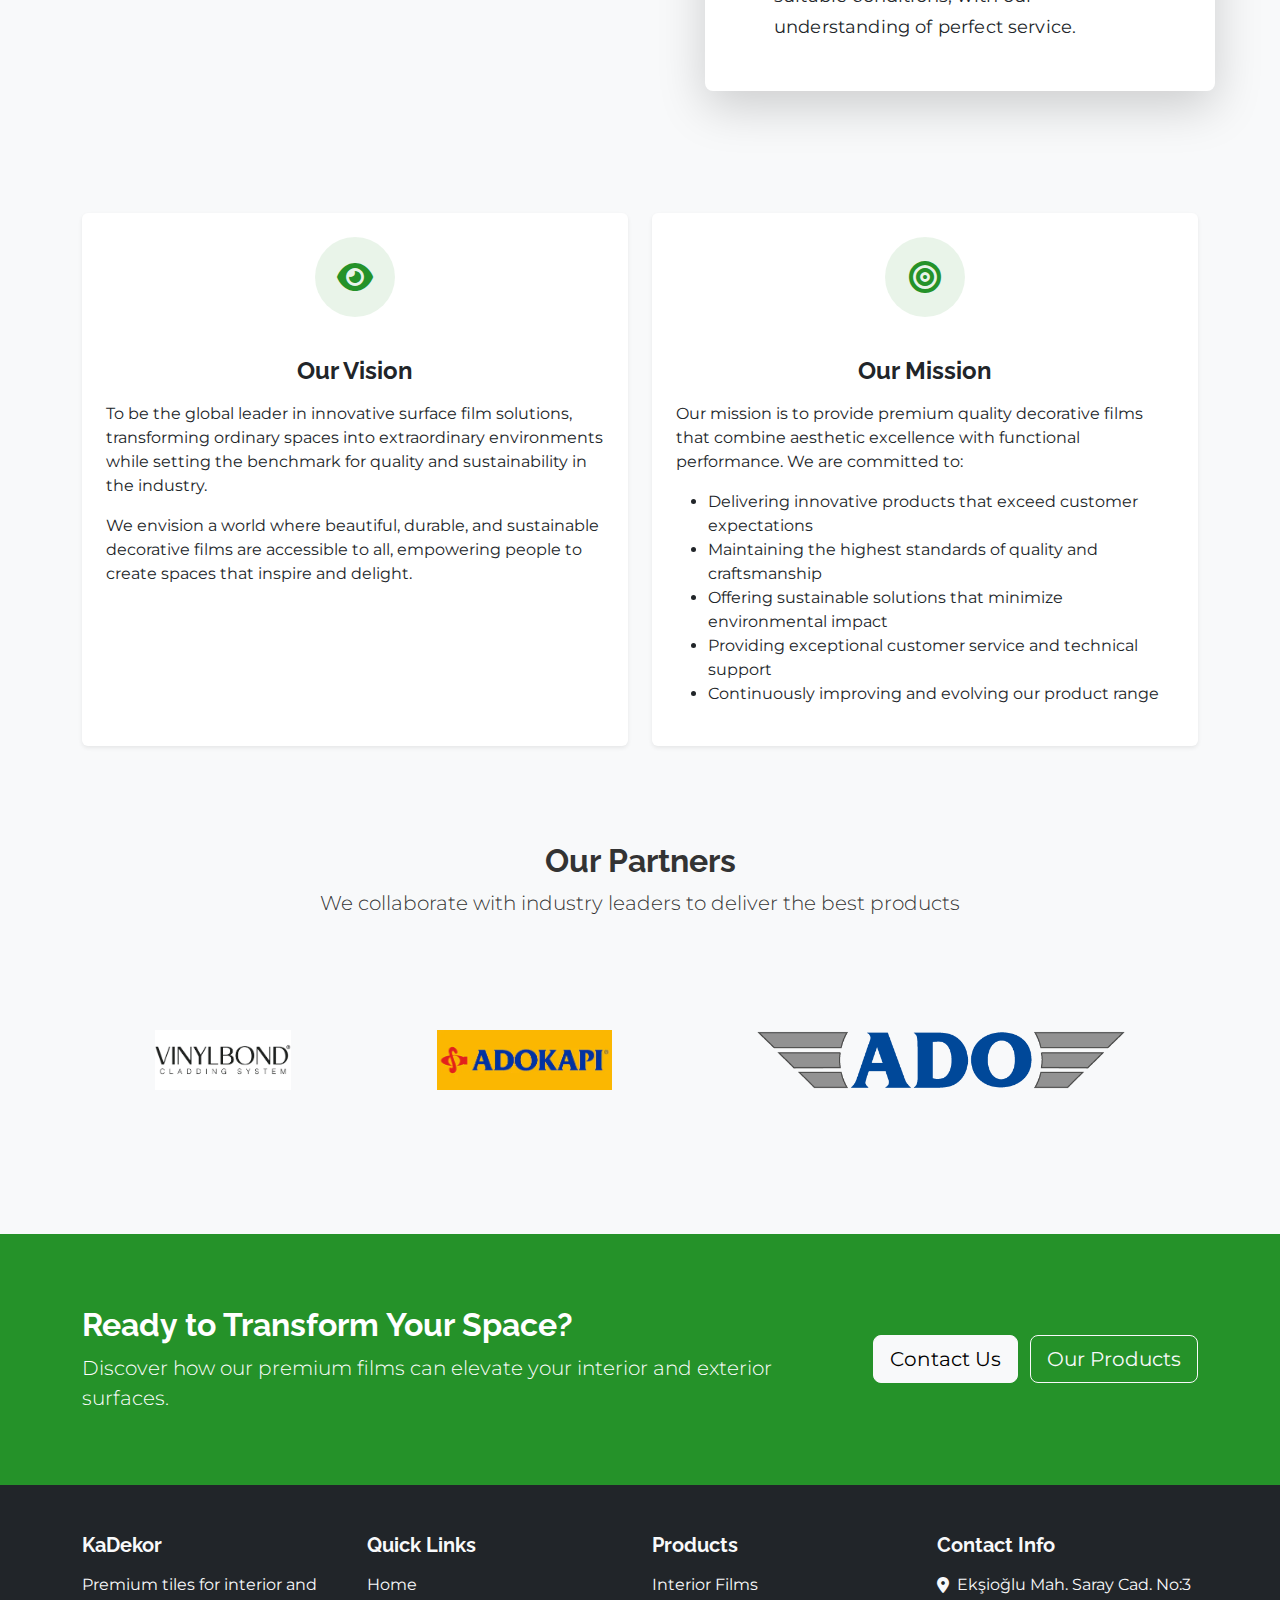
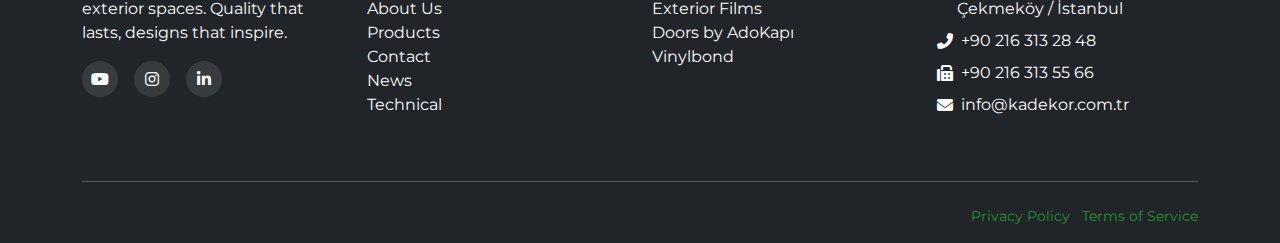
==== commit eafee14d: "changes made with new pages" ====
--- a/about.html
+++ b/about.html
@@ -41,6 +41,12 @@
                     </li>
                     <li class="nav-item">
                         <a class="nav-link" href="contact.html">Contact</a>
+                    </li>
+                    <li class="nav-item">
+                        <a class="nav-link" href="news.html">News</a>
+                    </li>
+                    <li class="nav-item">
+                        <a class="nav-link" href="technical.html">Technical</a>
                     </li>
                     <li class="nav-item ms-lg-2">
                         <a class="nav-link btn btn-outline-primary btn-sm px-3" href="#" data-bs-toggle="modal"
@@ -69,15 +75,15 @@
                     <div class="divider mx-auto bg-white mb-4" style="height: 3px; width: 70px;"></div>
                     <nav aria-label="breadcrumb">
                         <ol class="breadcrumb justify-content-center">
-                            <li class="breadcrumb-item"><a href="index.html"
-                                    class="text-decoration-none text-white"><i class="fas fa-home me-1"></i> Home</a></li>
+                            <li class="breadcrumb-item"><a href="index.html" class="text-decoration-none text-white"><i
+                                        class="fas fa-home me-1"></i> Home</a></li>
                             <li class="breadcrumb-item active text-white" aria-current="page">About Us</li>
                         </ol>
                     </nav>
                 </div>
             </div>
         </div>
-        
+
         <!-- Overlapping card that contains the Our Story section -->
         <div class="container position-relative story-container">
             <div class="row">
@@ -85,21 +91,26 @@
                     <div class="card border-0 shadow-lg story-card">
                         <div class="card-body p-4 p-md-5">
                             <h2 class="fw-bold mb-4 text-center text-dark">Our Story</h2>
-                            <p class="lead text-dark">Established in 2007 to be a supplier for decorative surface materials in all
-                            industrial areas, Ka Dekor company has sold PVC and PET Films imported from abroad to be
-                            used in Profile Wrapping, Vacuum and Membrane Press machines until the end of 2015.</p>
-                            <p class="text-dark">As of 2016, both companies have decided to cooperate together as they share the same
-                                philosophy with Ado Group of Companies, one of the leading companies in Turkey, whose
-                                mission is to "Provide Top Quality Products with a Quality Service Concept". By cooperating
-                                with Ado Film, it has expanded its product range to include interior PVC surface films
-                                suitable for Furniture, Door and PVC Window groups.</p>
-                            <p class="text-dark">With the latest moves of our company, in order to contribute to the economy of our country
-                                and to serve our customers much better, it has aimed to become one of the leading companies
-                                in the sector in terms of Membrane and PVC Technologies, PVC Flat Lamination, Paintable PVC
-                                and Pet Technologies.</p>
-                            <p class="text-dark mb-0">As Ka Dekor, we are constantly in a race with ourselves to supply all Decorative Surface
-                                Films and other surface materials that our customers need, as soon as possible and under the
-                                most suitable conditions, with our understanding of perfect service.</p>
+                            <div class="story-text">
+                                <p class="story-paragraph">Established in 2007 to be a supplier for decorative surface
+                                    materials in all industrial areas, Ka Dekor company has sold PVC and PET Films imported from abroad to be
+                                    used in Profile Wrapping, Vacuum and Membrane Press machines until the end of 2015.</p>
+                                
+                                <p class="story-paragraph">As of 2016, both companies have decided to cooperate together as they
+                                    share the same philosophy with Ado Group of Companies, one of the leading companies in Turkey, whose
+                                    mission is to "Provide Top Quality Products with a Quality Service Concept". By cooperating
+                                    with Ado Film, it has expanded its product range to include interior PVC surface films
+                                    suitable for Furniture, Door and PVC Window groups.</p>
+                                
+                                <p class="story-paragraph">With the latest moves of our company, in order to contribute to the
+                                    economy of our country and to serve our customers much better, it has aimed to become one of the leading
+                                    companies in the sector in terms of Membrane and PVC Technologies, PVC Flat Lamination, Paintable
+                                    PVC and Pet Technologies.</p>
+                                
+                                <p class="story-paragraph mb-0">As Ka Dekor, we are constantly in a race with ourselves to supply
+                                    all Decorative Surface Films and other surface materials that our customers need, as soon as possible and under
+                                    the most suitable conditions, with our understanding of perfect service.</p>
+                            </div>
                         </div>
                     </div>
                 </div>
@@ -154,9 +165,6 @@
         </div>
     </section>
 
-    <!-- Add some space before the next section -->
-    <div class="py-5"></div>
-
     <!-- Values Section -->
 
     <!-- Timeline Section -->
@@ -179,6 +187,9 @@
                             </div>
                             <div class="partner-logo m-4">
                                 <img src="./img/adokapı_partner.png" height="60">
+                            </div>
+                            <div class="partner-logo m-4">
+                                <img src="./img/ado_film_partner.png" height="60">
                             </div>
                         </div>
                     </div>
@@ -368,51 +379,53 @@
     </div>
 
     <!-- Forgot Password Modal -->
-<div class="modal fade" id="forgotPasswordModal" tabindex="-1" aria-labelledby="forgotPasswordModalLabel"
-aria-hidden="true">
-<div class="modal-dialog modal-dialog-centered">
-    <div class="modal-content">
-        <div class="modal-header bg-light">
-            <h5 class="modal-title fw-bold" id="forgotPasswordModalLabel">Reset Password</h5>
-            <button type="button" class="btn-close" data-bs-dismiss="modal" aria-label="Close"></button>
-        </div>
-        <div class="modal-body">
-            <div class="text-center mb-4">
-                <div class="reset-icon mb-3">
-                    <i class="fas fa-key fa-2x text-primary"></i>
-                </div>
-                <h5>Forgot your password?</h5>
-                <p class="text-muted">Enter your email address, and we'll send you a link to reset your password.</p>
-            </div>
-            
-            <form id="forgotPasswordForm" class="needs-validation" novalidate>
-                <div class="mb-4">
-                    <label for="resetEmail" class="form-label">Email Address</label>
-                    <input type="email" class="form-control" id="resetEmail" required>
-                    <div class="invalid-feedback">
-                        Please enter a valid email address.
-                    </div>
-                </div>
-                
-                <div class="d-grid gap-2">
-                    <button type="submit" class="btn btn-primary">Send Reset Link</button>
-                    <button type="button" class="btn btn-outline-secondary" data-bs-toggle="modal" 
-                        data-bs-target="#dealerLoginModal" data-bs-dismiss="modal">
-                        Back to Login
-                    </button>
-                </div>
-            </form>
-            
-            <div class="mt-4 pt-3 border-top">
-                <div class="text-center">
-                    <p class="mb-0 small">Need assistance? <a href="contact.html" class="text-primary">Contact our support team</a></p>
+    <div class="modal fade" id="forgotPasswordModal" tabindex="-1" aria-labelledby="forgotPasswordModalLabel"
+        aria-hidden="true">
+        <div class="modal-dialog modal-dialog-centered">
+            <div class="modal-content">
+                <div class="modal-header bg-light">
+                    <h5 class="modal-title fw-bold" id="forgotPasswordModalLabel">Reset Password</h5>
+                    <button type="button" class="btn-close" data-bs-dismiss="modal" aria-label="Close"></button>
+                </div>
+                <div class="modal-body">
+                    <div class="text-center mb-4">
+                        <div class="reset-icon mb-3">
+                            <i class="fas fa-key fa-2x text-primary"></i>
+                        </div>
+                        <h5>Forgot your password?</h5>
+                        <p class="text-muted">Enter your email address, and we'll send you a link to reset your
+                            password.</p>
+                    </div>
+
+                    <form id="forgotPasswordForm" class="needs-validation" novalidate>
+                        <div class="mb-4">
+                            <label for="resetEmail" class="form-label">Email Address</label>
+                            <input type="email" class="form-control" id="resetEmail" required>
+                            <div class="invalid-feedback">
+                                Please enter a valid email address.
+                            </div>
+                        </div>
+
+                        <div class="d-grid gap-2">
+                            <button type="submit" class="btn btn-primary">Send Reset Link</button>
+                            <button type="button" class="btn btn-outline-secondary" data-bs-toggle="modal"
+                                data-bs-target="#dealerLoginModal" data-bs-dismiss="modal">
+                                Back to Login
+                            </button>
+                        </div>
+                    </form>
+
+                    <div class="mt-4 pt-3 border-top">
+                        <div class="text-center">
+                            <p class="mb-0 small">Need assistance? <a href="contact.html" class="text-primary">Contact
+                                    our support team</a></p>
+                        </div>
+                    </div>
                 </div>
             </div>
         </div>
     </div>
-</div>
-</div>
-    
+
 
     <!-- CTA Section -->
     <section class="py-5 bg-primary text-white">
@@ -453,6 +466,8 @@
                         <li><a href="about.html" class="text-light text-decoration-none">About Us</a></li>
                         <li><a href="products.html" class="text-light text-decoration-none">Products</a></li>
                         <li><a href="contact.html" class="text-light text-decoration-none">Contact</a></li>
+                        <li><a href="news.html" class="text-light text-decoration-none">News</a></li>
+                        <li><a href="technical.html" class="text-light text-decoration-none">Technical</a></li> 
                     </ul>
                 </div>
                 <div class="col-lg-3 col-md-6 mb-4">
--- a/css/custom.css
+++ b/css/custom.css
@@ -1,4 +1,3 @@
-/* Add this at the top of your file before importing Bootstrap if you're using custom Bootstrap builds */
 :root {
     --bs-primary: #259229;
     --bs-primary-rgb: 37, 146, 41;
@@ -7,15 +6,24 @@
     --bs-primary-border-subtle: rgba(37, 146, 41, 0.2);
 }
 
-/* Custom CSS for KadeKor Website */
-
 /* General Styles */
 body {
     font-family: 'Montserrat', sans-serif;
     color: #333;
     overflow-x: hidden;
-    padding-top: 76px; /* For fixed navbar */
-    background-color: #F8F9FA; /* Light gray background */
+    padding-top: 76px; 
+    background-color: #F8F9FA; 
+}
+
+/* Add padding to body to prevent content from hiding behind fixed navbar */
+body {
+    padding-top: 76px;
+}
+
+@media (max-width: 992px) {
+    body {
+        padding-top: 60px;
+    }
 }
 
 h1, h2, h3, h4, h5, h6 {
@@ -53,6 +61,62 @@
     color: white;
 }
 
+/* Add this specific selector to handle the dealer login button when it gets the active class */
+.nav-item .btn-outline-primary.active,
+.nav-item .btn-outline-primary:focus {
+    background-color: #259229 !important;
+    color: white !important;
+    border-color: #259229 !important;
+}
+
+/* Ensure dealer login button maintains proper styling with .active class */
+.navbar-nav .nav-link.btn.active {
+    color: white !important;
+    background-color: #259229 !important;
+    border-color: #259229 !important;
+}
+
+/* Fix Dealer Login Button Text Color to Match Other Navbar Items */
+.navbar-nav .nav-item .nav-link.btn.btn-outline-primary {
+    color: #333 !important; /* Match your navbar text color */
+    font-weight: 600 !important;
+    border-color: #259229;
+    border-width: 2px;
+    padding: 0.4rem 1rem !important;
+    margin-left: 10px;
+    font-size: 0.95rem !important;
+}
+
+/* Keep the hover state consistent */
+.navbar-nav .nav-item .nav-link.btn.btn-outline-primary:hover {
+    color: white !important;
+    background-color: #259229;
+    border-color: #259229;
+}
+
+/* Override active state */
+.navbar-nav .nav-item .nav-link.btn.btn-outline-primary.active {
+    color: white !important;
+    background-color: #259229;
+    border-color: #259229;
+}
+
+/* Override Bootstrap's default .btn:focus styling */
+.btn-outline-primary:focus,
+.btn-outline-primary.focus,
+.btn-outline-primary:active {
+    background-color: #259229 !important;
+    color: white !important;
+    border-color: #259229 !important;
+    box-shadow: 0 0 0 0.25rem rgba(37, 146, 41, 0.25) !important;
+}
+
+/* Ensure Bootstrap doesn't override with blue focus styles */
+.btn:focus,
+.btn.focus {
+    box-shadow: 0 0 0 0.25rem rgba(37, 146, 41, 0.25) !important;
+}
+
 /* Link Colors */
 a {
     color: #259229;
@@ -61,7 +125,8 @@
 
 a:hover {
     color: #1e7a22;
-    text-decoration: underline;
+    text-decoration: none !important;
+    transition: all 0.3s ease;
 }
 
 /* Focus States */
@@ -134,6 +199,16 @@
     background-color: #259229;
 }
 
+.dropdown-menu {
+    border: none;
+    box-shadow: 0 0.5rem 1rem rgba(0, 0, 0, 0.15);
+}
+
+.dropdown-item {
+    font-weight: 500;
+    padding: 0.5rem 1.5rem;
+}
+
 /* Alert Primary */
 .alert-primary {
     color: #0f3a10;
@@ -143,16 +218,41 @@
 
 /* Navbar Styles */
 .navbar {
-    padding-top: 15px;
-    padding-bottom: 15px;
-    transition: all 0.3s ease;
+    padding-top: 8px !important;
+    padding-bottom: 8px !important;
+    transition: all 0.3s ease;
+    z-index: 1030; 
+}
+
+/* Navbar scroll behavior */
+.navbar-scroll {
+    position: fixed;
+    top: 0;
+    left: 0;
+    right: 0;
+    z-index: 1030;
+    transition: transform 0.4s ease-in-out;
+}
+
+.navbar-hidden {
+    transform: translateY(-100%);
+}
+
+/* When scrolling down, you might want to make the navbar more compact */
+.navbar.scrolled {
+    padding-top: 0.5rem;
+    padding-bottom: 0.5rem;
+    box-shadow: 0 4px 10px rgba(0, 0, 0, 0.1);
 }
 
 .navbar-nav .nav-link {
-    font-weight: 500;
-    padding-left: 15px !important;
-    padding-right: 15px !important;
+    font-weight: 600 !important; /* Increase font weight */
+    padding-left: 18px !important; /* Increase horizontal padding */
+    padding-right: 18px !important;
+    font-size: 1rem !important; /* Slightly larger font size */
+    letter-spacing: 0.02em; /* Add slight letter spacing */
     position: relative;
+    color: #333 !important; /* Ensure text color has good contrast */
 }
 
 .navbar-nav .nav-link.active:after {
@@ -161,16 +261,75 @@
     bottom: 0;
     left: 15px;
     right: 15px;
-    height: 2px;
-    background-color: #259229;
-}
-
-/* Hero Section */
-.hero-section {
-    background: linear-gradient(rgba(255, 255, 255, 0.9), rgba(255, 255, 255, 0.7)), url('https://via.placeholder.com/1920x1080') no-repeat center center;
-    background-size: cover;
-    height: 80vh;
-    min-height: 500px;
+    height: 3px; /* Slightly thicker underline */
+    background-color: #259229;
+}
+
+.navbar-nav .nav-link.active {
+    color: #259229 !important;
+    font-weight: 700 !important;
+}
+
+.navbar-nav .nav-link:hover {
+    color: #259229 !important; 
+    transition: all 0.2s ease;
+}
+
+/* Increase spacing between nav items on larger screens */
+@media (min-width: 992px) {
+    .navbar-nav .nav-item {
+        margin-left: 2px;
+        margin-right: 2px;
+    }
+}
+
+/* Logo styling */
+.navbar-brand img.logo {
+    height: 50px !important; /* Increase logo height from 40px */
+    width: auto;
+    transition: all 0.3s ease;
+    margin-right: 10px;
+}
+
+.navbar-scroll.scrolled .navbar-brand img.logo {
+    height: 40px !important; /* Maintain proportional reduction when scrolled */
+}
+
+/* Enhanced logo styling */
+.navbar-brand {
+    padding: 8px 0;
+    margin-right: 2rem;
+    display: flex;
+    align-items: center;
+}
+
+.logo {
+    height: 55px !important;
+    width: auto;
+    transition: transform 0.3s ease;
+}
+
+/* Optional: Add a slight grow effect on hover */
+.navbar-brand:hover .logo {
+    transform: scale(1.05);
+}
+
+/* Ensure logo remains clearly visible on mobile */
+@media (max-width: 576px) {
+    .logo {
+        height: 45px !important;
+    }
+    
+    .navbar-brand {
+        padding: 8px 0;
+    }
+}
+
+/* Adjust mobile logo size if needed */
+@media (max-width: 576px) {
+    .navbar-brand img.logo {
+        height: 35px;
+    }
 }
 
 /* Feature Cards */
@@ -211,6 +370,11 @@
     background-color: #1e7420;
 }
 
+.feature-card:hover .card-title,
+.feature-card:hover .card-text {
+    color: inherit !important;
+}
+
 /* Category Cards */
 .category-card {
     transition: all 0.3s ease;
@@ -232,6 +396,10 @@
 
 .bg-dark-overlay:hover img {
     transform: scale(1.05);
+}
+
+.bg-dark-overlay:hover .overlay-content {
+    background: linear-gradient(transparent, rgba(0, 0, 0, 0.85));
 }
 
 .overlay-content {
@@ -245,8 +413,13 @@
     transition: all 0.3s ease;
 }
 
+.overlay-content h5, 
+.overlay-content p {
+    text-shadow: 0px 1px 3px rgba(0, 0, 0, 0.6);
+}
+
 .bg-dark-overlay:hover .overlay-content {
-    background: linear-gradient(transparent, rgba(0, 0, 0, 0.9));
+    background: linear-gradient(transparent, rgba(0, 0, 0, 0.85));
 }
 
 /* Social Icons */
@@ -262,8 +435,8 @@
 }
 
 .social-icons a:hover {
-    background-color: rgba(255, 255, 255, 0.2);
-    text-decoration: none;
+    background-color: #1e7a22;
+    color: white !important;
 }
 
 /* Footer Links Animation */
@@ -273,8 +446,9 @@
 }
 
 footer ul li a:hover {
+    color: white !important;
+    opacity: 1;
     transform: translateX(5px);
-    opacity: 0.8;
 }
 
 /* Responsive Adjustments */
@@ -285,19 +459,47 @@
     }
 }
 
-/* Products Page Styles */
+
 
 /* Page Header - Add some spacing to account for fixed navbar */
 .page-header {
     padding-top: 50px;
-    background-color: #F8F9FA; /* Match body background */
+    background-color: #F8F9FA; 
+}
+
+/* Page header with background image */
+.page-header {
+    position: relative;
+    padding: 6rem 0;
+}
+
+.page-header .text-white {
+    text-shadow: 0px 1px 3px rgba(0, 0, 0, 0.5);
+}
+
+.bg-overlay {
+    position: absolute;
+    top: 0;
+    left: 0;
+    right: 0;
+    bottom: 0;
+    background-color: rgba(0, 0, 0, 0.6);
+}
+
+/* Style breadcrumb for dark backgrounds */
+.page-header .breadcrumb-item + .breadcrumb-item::before {
+    color: white;
+}
+
+.page-header .breadcrumb-item.active {
+    color: var(--bs-primary);
 }
 
 /* Product Cards with better contrast against light background */
 .product-card {
     transition: all 0.3s ease;
     overflow: hidden;
-    background-color: #ffffff; /* White cards against light gray background */
+    background-color: #ffffff; 
 }
 
 .product-card:hover {
@@ -323,7 +525,7 @@
 
 /* Section backgrounds for better separation */
 .py-5 {
-    background-color: #F8F9FA; /* Match body background */
+    background-color: #F8F9FA; 
 }
 
 /* Add more contrast to accordion items */
@@ -331,7 +533,7 @@
     border-radius: 8px;
     overflow: hidden;
     transition: all 0.3s ease;
-    background-color: #ffffff; /* White accordion against light gray background */
+    background-color: #ffffff;
 }
 
 #productAccordion .accordion-item:hover {
@@ -413,6 +615,11 @@
     background-color: #dc3545 !important;
 }
 
+.badge {
+    font-weight: 600;
+    text-shadow: 0px 1px 1px rgba(0, 0, 0, 0.2);
+}
+
 /* Filter options styling */
 .form-check-input:checked {
     background-color: #259229;
@@ -465,7 +672,6 @@
     padding-left: 0.25rem;
 }
 
-/* Contact Page Styling */
 
 /* Page Header - Add padding to account for fixed navbar */
 .page-header {
@@ -476,18 +682,29 @@
 .contact-icon-wrapper {
     width: 70px;
     height: 70px;
+    margin: 0 auto 1.5rem;
+    background-color: rgba(37, 146, 41, 0.1);
     border-radius: 50%;
-    background-color: rgba(37, 146, 41, 0.1);
     display: flex;
     align-items: center;
     justify-content: center;
-    margin: 0 auto;
-    transition: all 0.3s ease;
-}
-
-.card:hover .contact-icon-wrapper {
-    transform: scale(1.1);
-    background-color: rgba(37, 146, 41, 0.2);
+    transition: all 0.3s ease;
+}
+
+.contact-icon-wrapper i {
+    color: var(--primary, #259229);
+}
+
+/* Contact cards with aligned buttons */
+.card-btn-wrapper {
+    margin-top: 1rem;
+    display: flex;
+    justify-content: center;
+}
+
+/* Ensure equal height cards with aligned buttons at bottom */
+.card.h-100.d-flex.flex-column .flex-grow-1 {
+    margin-bottom: auto;
 }
 
 /* Map Container */
@@ -572,4 +789,638 @@
     background-color: #259229;
     color: white;
     transform: translateY(-2px);
+}
+/* Product Slider Styles */
+.sc-slider-height {
+    height: calc(100vh - 76px); 
+    margin-top: -76px; 
+    padding-top: 76px; 
+    position: relative;
+    min-height: 550px;
+}
+
+.swiper-slide-transform {
+    width: 100%;
+    height: calc(100vh - 76px); 
+    overflow: hidden;
+}
+
+.swiper-slide-transform img {
+    width: 100%;
+    height: 100%;
+    object-fit: cover;
+    filter: brightness(0.7);
+    transition: all 1.5s ease;
+}
+
+.swiper-slide-transform::after {
+    content: "";
+    position: absolute;
+    bottom: 0;
+    left: 0;
+    right: 0;
+    height: 40%;
+    background: linear-gradient(to top, rgba(0,0,0,0.7), transparent);
+    z-index: 1;
+}
+
+.swiper-slide {
+    position: relative;
+}
+
+.swiper-slide:hover .swiper-slide-transform img {
+    transform: scale(1.05);
+    filter: brightness(0.5);
+}
+
+/* Improve slider text positioning */
+.slider-text {
+    position: absolute;
+    bottom: 15%;  
+    left: 10%;
+    z-index: 2;
+}
+
+.slider-text h2,
+.slide-slogan {
+    text-shadow: 0px 2px 4px rgba(0, 0, 0, 0.8);
+}
+
+.slider-text h2.slide-slogan {
+    font-size: 2.8rem;
+    font-weight: 600;
+    margin-bottom: 1.5rem;
+    color: white;
+    text-shadow: 0 2px 4px rgba(0, 0, 0, 0.4);
+    line-height: 1.2;
+}
+
+/* Improve the explorer button positioning and style */
+.sc-slider-btn {
+    display: inline-block;
+    background: var(--bs-primary);
+    color: white;
+    padding: 12px 30px;
+    border-radius: 4px;
+    font-weight: 600;
+    text-decoration: none;
+    transition: all 0.3s ease;
+    margin-top: 0.5rem;
+    letter-spacing: 1px;
+}
+
+.sc-slider-btn:hover {
+    background: #1e7a22;
+    transform: translateY(-3px);
+    box-shadow: 0 5px 15px rgba(0, 0, 0, 0.2);
+    color: white;
+}
+
+/* Remove underlines from slider elements */
+.slider-text a,
+.slider-text a:hover,
+.sc-slider-btn,
+.sc-slider-btn:hover,
+.swiper-slide a,
+.swiper-slide a:hover {
+    text-decoration: none !important;
+}
+
+/* Ensure consistent styling for slider buttons without underlines */
+.sc-slider-btn:hover {
+    color: white;
+    background-color: #1e7a22;
+    transform: translateY(-3px);
+    box-shadow: 0 5px 15px rgba(0,0,0,0.2);
+}
+
+.swiper-pagination {
+    bottom: 5% !important;
+}
+
+.swiper-pagination-bullet {
+    width: auto !important;
+    height: auto !important;
+    background: transparent !important;
+    opacity: 1 !important;
+    margin: 0 15px !important;
+    position: relative;
+    display: inline-flex;
+    flex-direction: column;
+    align-items: center;
+    cursor: pointer;
+}
+
+.dot-image {
+    width: 45px;
+    height: 45px;
+    border-radius: 50%;
+    border: 2px solid rgba(255, 255, 255, 0.5);
+    padding: 5px;
+    background-color: rgba(0,0,0,0.3);
+    transition: all 0.3s ease;
+}
+
+.slider-name {
+    color: white;
+    font-size: 12px;
+    margin-top: 8px;
+    opacity: 0.7;
+    transition: all 0.3s ease;
+}
+
+.swiper-pagination-bullet:hover .dot-image,
+.swiper-pagination-bullet-active .dot-image {
+    border-color: #259229;
+    transform: scale(1.1);
+}
+
+.swiper-pagination-bullet:hover .slider-name,
+.swiper-pagination-bullet-active .slider-name {
+    opacity: 1;
+    font-weight: 600;
+    color: #259229;
+}
+
+.swiper-pagination-bullet:hover .bubble-icon {
+    background-color: rgba(37, 146, 41, 0.75);
+}
+
+.scroll-down {
+    position: absolute;
+    bottom: 30px;
+    left: 50%;
+    transform: translateX(-50%);
+    width: 40px;
+    height: 40px;
+    border: 2px solid #fff;
+    border-radius: 50%;
+    cursor: pointer;
+    animation: scrollDown 2s infinite;
+    z-index: 10;
+}
+
+.scroll-down::before {
+    content: '';
+    position: absolute;
+    top: 10px;
+    left: 50%;
+    width: 6px;
+    height: 6px;
+    margin-left: -3px;
+    background-color: #fff;
+    border-radius: 100%;
+    animation: scrollDot 2s infinite;
+}
+
+@keyframes scrollDown {
+    0% {
+        transform: translate(-50%, 0);
+        opacity: 0;
+    }
+    50% {
+        opacity: 1;
+    }
+    100% {
+        transform: translate(-50%, 20px);
+        opacity: 0;
+    }
+}
+
+@keyframes scrollDot {
+    0% {
+        transform: translateY(0);
+        opacity: 0;
+    }
+    50% {
+        opacity: 1;
+    }
+    100% {
+        transform: translateY(15px);
+        opacity: 0;
+    }
+}
+
+/* Responsive adjustments */
+@media (max-width: 992px) {
+    .sc-slider-height {
+        height: calc(80vh - 66px);
+        margin-top: -66px;
+        padding-top: 66px;
+    }
+    .swiper-slide-transform {
+        height: calc(80vh - 66px);
+    }
+    .slide-slogan {
+        font-size: 2.5rem;
+    }
+    .swiper-pagination-bullet {
+        margin: 0 8px !important;
+    }
+    .dot-image {
+        width: 35px;
+        height: 35px;
+    }
+    .slider-name {
+        font-size: 10px;
+    }
+    body {
+        padding-top: 66px; /* Smaller padding for mobile */
+    }
+    .slider-text {
+        bottom: 10%;
+    }
+    .slider-text h2.slide-slogan {
+        font-size: 2.2rem;
+    }
+}
+
+@media (max-width: 768px) {
+    .sc-slider-height {
+        height: 60vh;
+    }
+    .swiper-slide-transform {
+        height: 60vh;
+    }
+    .slide-slogan {
+        font-size: 1.8rem;
+        margin-bottom: 1rem;
+    }
+    .slider-text {
+        bottom: 15%;
+        left: 5%;
+        right: 5%;
+        text-align: center;
+    }
+    .slider-text h2.slide-slogan {
+        font-size: 1.8rem;
+    }
+    .sc-slider-btn {
+        padding: 10px 24px;
+    }
+    .slider-text {
+        bottom: 15%;
+        left: 5%;
+        right: 5%;
+        text-align: center;
+    }
+}
+
+@media (max-width: 576px) {
+    .sc-slider-height {
+        height: 60vh;
+    }
+    .swiper-slide-transform {
+        height: 60vh;
+    }
+    .slide-slogan {
+        font-size: 1.8rem;
+        margin-bottom: 1rem;
+    }
+    .slider-text {
+        bottom: 25%;
+        left: 5%;
+    }
+    .dot-image {
+        width: 25px;
+        height: 25px;
+    }
+    .slider-name {
+        display: none;
+    }
+    .swiper-pagination-bullet {
+        margin: 0 5px !important;
+    }
+}
+
+/* Left-side bubble navigation for slider */
+.swiper-pagination-vertical {
+    right: auto !important;
+    left: 20px !important;
+    top: 50% !important;
+    transform: translateY(-50%) !important;
+    width: auto !important;
+    display: flex;
+    flex-direction: column;
+    gap: 15px;
+    z-index: 100;
+}
+
+/* Improved bubble navigation styling with labels inside */
+.bubble-icon {
+    width: auto;
+    min-width: 120px;
+    height: 40px;
+    border-radius: 20px;
+    background-color: rgba(255, 255, 255, 0.2);
+    backdrop-filter: blur(4px);
+    display: flex;
+    align-items: center;
+    justify-content: flex-start;
+    padding: 0 15px;
+    border: 1px solid rgba(255, 255, 255, 0.3);
+    box-shadow: 0 4px 12px rgba(0, 0, 0, 0.1);
+    transition: all 0.3s ease;
+}
+
+.bubble-icon i {
+    color: white;
+    font-size: 16px;
+    margin-right: 10px;
+}
+
+.bubble-label {
+    color: white !important;
+    font-size: 14px;
+    font-weight: 500;
+    display: inline-block !important;
+    visibility: visible !important;
+    opacity: 1 !important;
+    margin-left: 8px;
+    position: static !important;
+    transform: none !important;
+    white-space: nowrap;
+}
+
+.swiper-pagination-bullet-active .bubble-icon {
+    background-color: rgba(37, 146, 41, 0.9);
+    border: 1px solid rgba(255, 255, 255, 0.5);
+    transform: translateX(5px);
+}
+
+/* Force display for mobile view */
+@media (max-width: 576px) {
+    .swiper-pagination-vertical {
+        left: 10px !important;
+    }
+    
+    .bubble-icon {
+        min-width: 40px;
+        width: auto;
+        padding: 0 10px;
+        height: 40px;
+        border-radius: 20px;
+        justify-content: center;
+    }
+    
+    .bubble-icon i {
+        margin-right: 0;
+    }
+    
+    .bubble-label {
+        display: none !important;
+    }
+}
+
+/* Responsive adjustments */
+@media (max-width: 768px) {
+    .bubble-icon {
+        min-width: 100px;
+        height: 34px;
+        padding: 0 10px;
+    }
+    
+    .bubble-icon i {
+        font-size: 14px;
+    }
+    
+    .bubble-label {
+        font-size: 12px;
+    }
+}
+
+@media (max-width: 576px) {
+    .swiper-pagination-vertical {
+        left: 10px !important;
+    }
+    
+    .bubble-icon {
+        min-width: auto;
+        width: 34px;
+        height: 34px;
+        border-radius: 50%;
+        padding: 0;
+        justify-content: center;
+    }
+    
+    .bubble-icon i {
+        margin-right: 0;
+    }
+    
+    .bubble-label {
+        display: none;
+    }
+}
+
+/* Remove underlines from navbar links and headers */
+.navbar-nav .nav-link,
+h1, h2, h3, h4, h5, h6,
+.nav-link:hover,
+.navbar-nav .nav-link.active {
+    text-decoration: none !important;
+}
+
+/* Remove underlines from all header links */
+h1 a, h2 a, h3 a, h4 a, h5 a, h6 a,
+h1 a:hover, h2 a:hover, h3 a:hover, h4 a:hover, h5 a:hover, h6 a:hover {
+    text-decoration: none !important;
+}
+
+/* Remove underlines from breadcrumb links */
+.breadcrumb-item a {
+    text-decoration: none !important;
+}
+
+/* Optional: Add a subtle hover effect without underlines */
+.navbar-nav .nav-link:hover {
+    color: #1e7a22 !important;
+    font-weight: 500;
+    opacity: 0.9;
+}
+
+/* Optional: Style for active nav item without underline */
+.navbar-nav .nav-link.active {
+    color: #259229 !important;
+    font-weight: 500;
+}
+
+/* Global underline removal for all links */
+a,
+a:hover,
+a:focus,
+a:active,
+a:visited {
+    text-decoration: none !important;
+}
+
+.dropdown-item,
+.breadcrumb a,
+.nav-link,
+.navbar-brand,
+footer a,
+.card a,
+.btn,
+.swiper-slide a,
+.slider-text a,
+.bubble-label a {
+    text-decoration: none !important;
+}
+
+/* Extra specificity for hover states */
+a:hover,
+.dropdown-item:hover,
+.breadcrumb a:hover,
+.nav-link:hover,
+.navbar-brand:hover,
+footer a:hover,
+.card a:hover,
+.btn:hover,
+.sc-slider-btn:hover,
+.swiper-slide a:hover,
+.slider-text a:hover,
+bubble-label a:hover {
+    text-decoration: none !important;
+}
+
+.card a.btn-link:hover {
+    color: #1e7a22 !important;
+    font-weight: 500;
+}
+
+.btn,
+.btn:hover,
+.btn:focus,
+.btn:active {
+    text-decoration: none !important;
+}
+
+.btn-primary:hover,
+.btn-primary:active {
+    background-color: #1e7a22 !important;
+    border-color: #1e7a22 !important;
+    color: white !important;
+}
+
+.btn-outline-primary:hover,
+.btn-outline-primary:active {
+    background-color: #1e7a22 !important;
+    border-color: #1e7a22 !important;
+    color: white !important;
+}
+
+/* Integrated About Us Story Card and Vision-Mission Section Styling */
+.story-container {
+    position: absolute;
+    left: 0;
+    right: 0;
+    bottom: -250px; 
+    z-index: 10;
+}
+
+.story-card {
+    border-radius: 8px;
+    background-color: white;
+}
+
+
+.vision-mission-section {
+    padding: 0;
+    margin-top: 300px; 
+    background-color: transparent;
+}
+
+.mt-vision-mission {
+    margin-top: 30px; 
+}
+
+.icon-circle {
+    width: 80px;
+    height: 80px;
+    border-radius: 50%;
+    display: inline-flex;
+    align-items: center;
+    justify-content: center;
+    margin-bottom: 1rem;
+}
+
+.bg-primary-light {
+    background-color: rgba(37, 146, 41, 0.1);
+}
+
+
+.story-text {
+    max-width: 90%;
+    margin: 0 auto;
+}
+
+.story-paragraph {
+    font-size: 1.1rem;
+    line-height: 1.8;
+    margin-bottom: 1.5rem;
+    color: #212529;
+    font-weight: 400;
+    letter-spacing: 0.01rem;
+}
+
+.story-paragraph:first-of-type {
+    font-size: 1.15rem;
+    font-weight: 500;
+}
+
+/* Responsive adjustments */
+@media (max-width: 768px) {
+    .story-paragraph {
+        font-size: 1.05rem;
+        line-height: 1.7;
+    }
+    
+    .story-text {
+        max-width: 100%;
+    }
+}
+
+/* Responsive adjustments */
+@media (max-width: 992px) {
+    .story-container {
+        bottom: -300px; /* Increase overlap on smaller screens */
+    }
+    
+    .vision-mission-section {
+        margin-top: 350px;
+    }
+}
+
+@media (max-width: 768px) {
+    .story-container {
+        bottom: -350px;
+    }
+    
+    .vision-mission-section {
+        margin-top: 400px;
+    }
+    
+    .story-card .card-body {
+        padding: 2rem !important;
+    }
+}
+
+/* For very small screens, adjust layout */
+@media (max-width: 576px) {
+    .page-header {
+        min-height: 400px;
+    }
+    
+    .story-container {
+        position: relative;
+        bottom: -100px;
+    }
+    
+    .vision-mission-section {
+        margin-top: 200px;
+        padding: 0 15px;
+    }
+    
+    .mt-vision-mission {
+        margin-top: 15px;
+    }
 }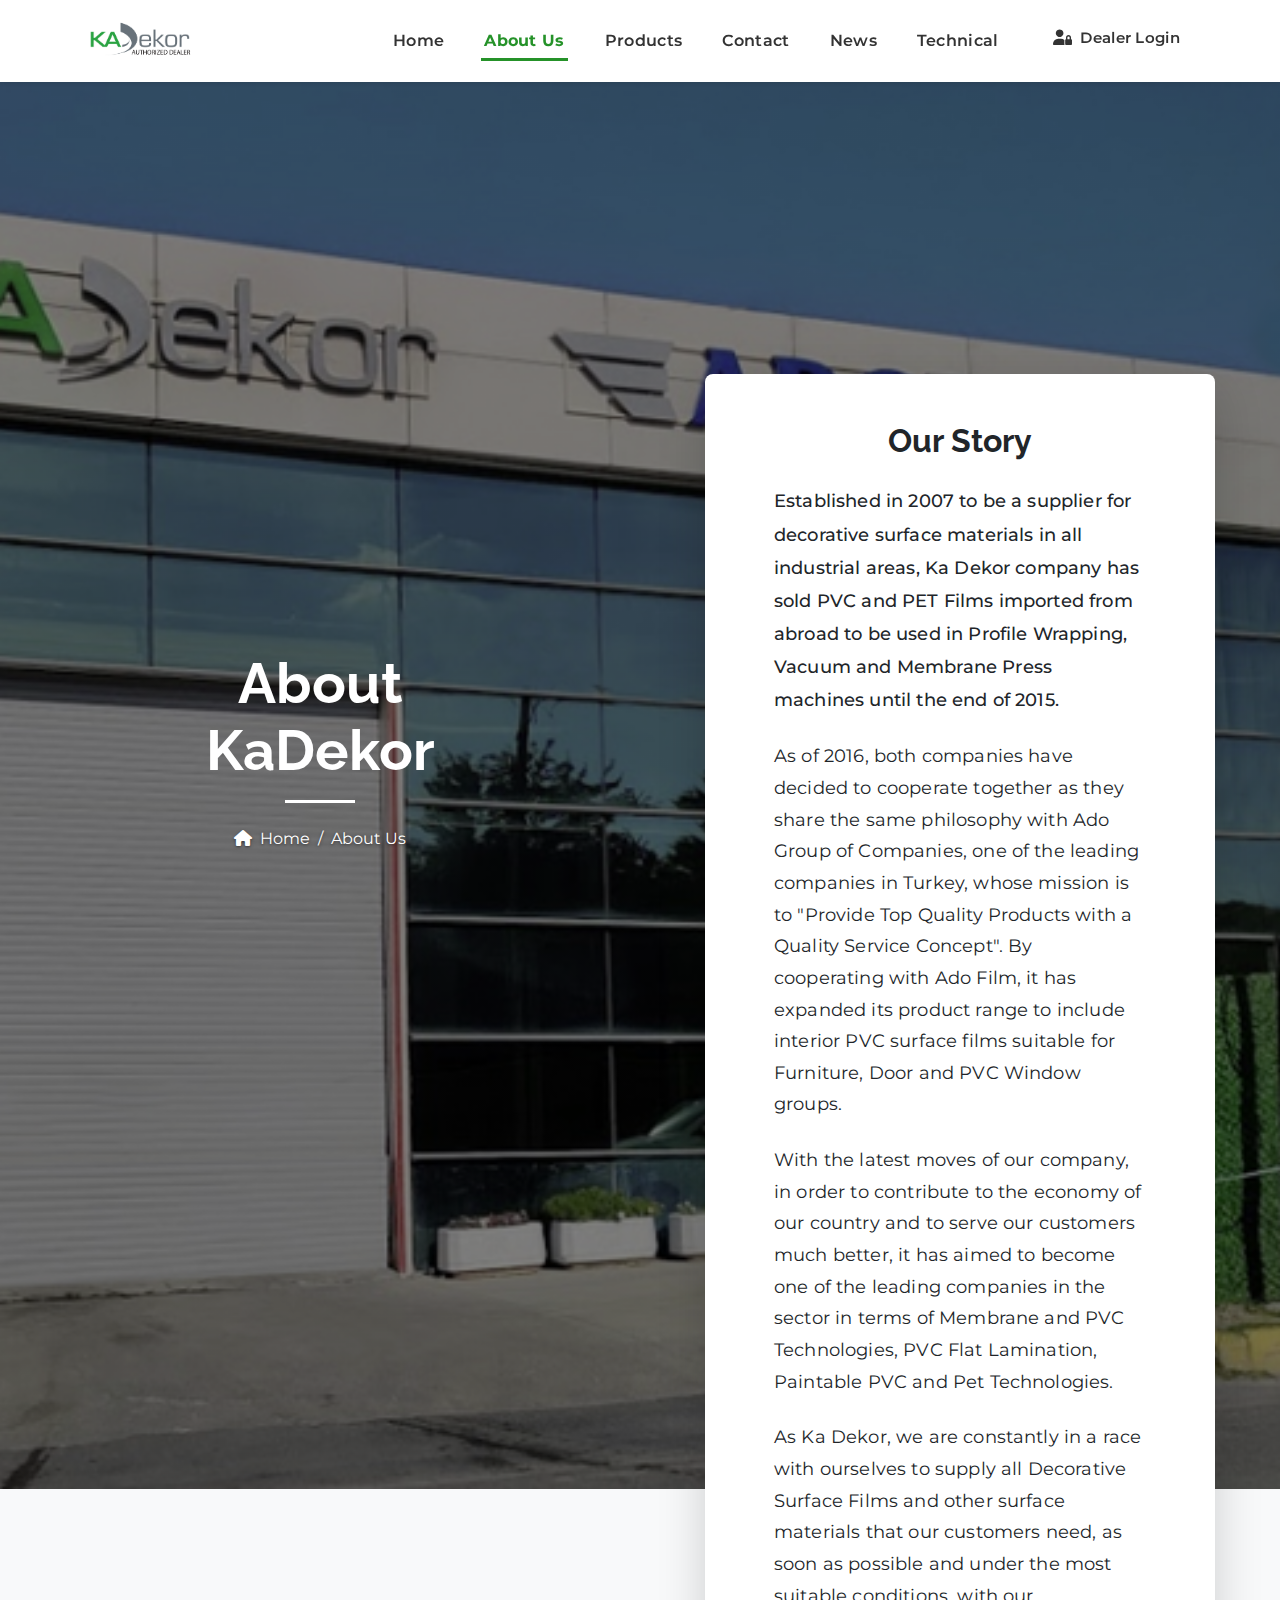
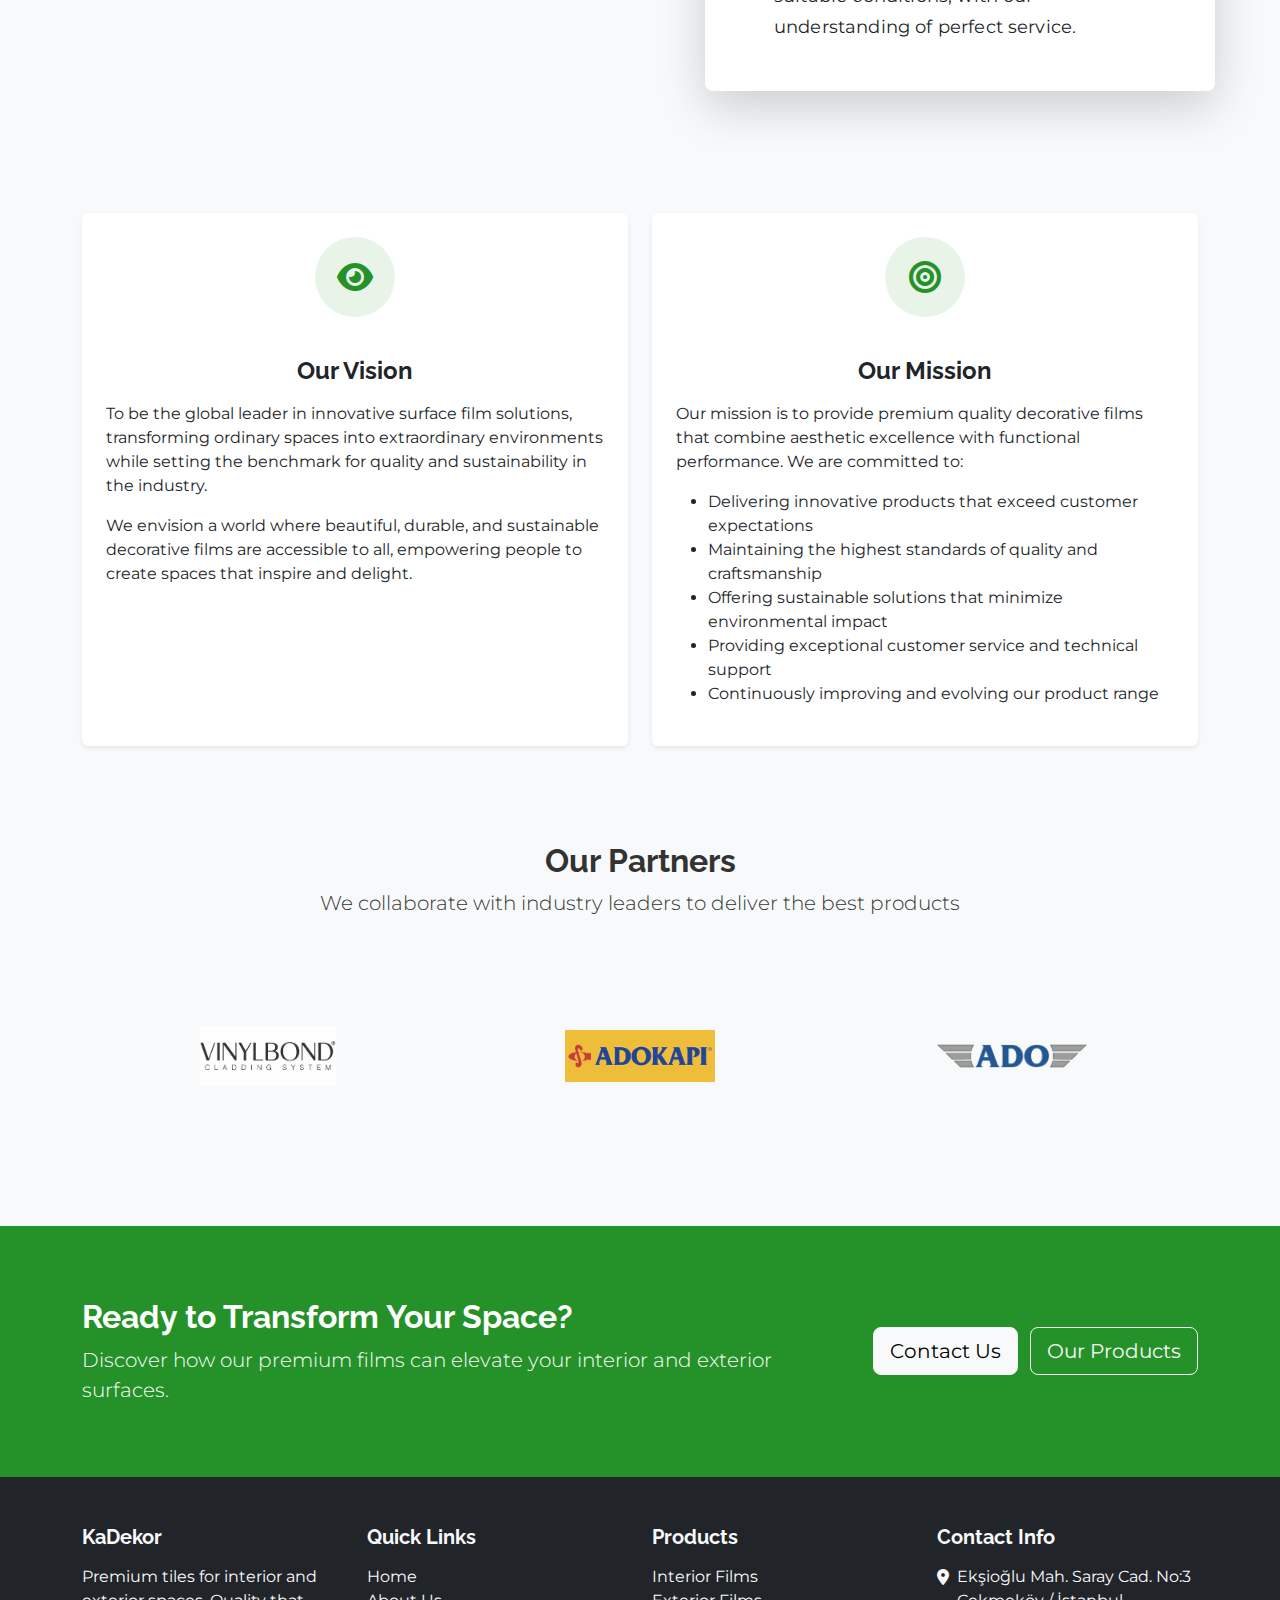
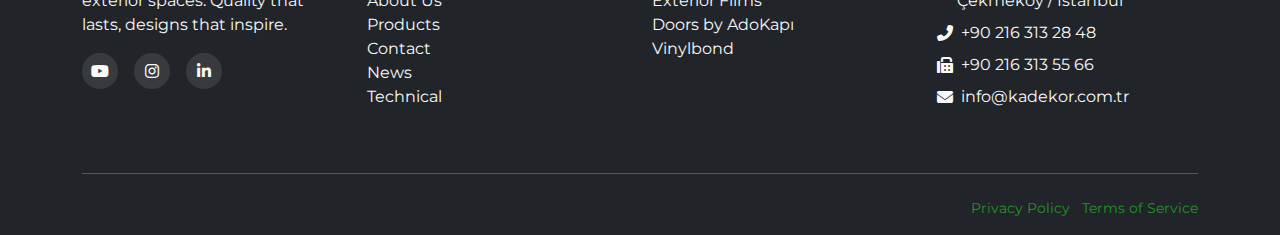
==== commit 7ce0c41a: "links" ====
--- a/about.html
+++ b/about.html
@@ -182,14 +182,14 @@
                 <div class="col-12">
                     <div class="partners-slider py-4">
                         <div class="d-flex justify-content-around align-items-center flex-wrap">
-                            <div class="partner-logo m-4">
-                                <img src="./img/vinylbond_partner.png" height="60">
-                            </div>
-                            <div class="partner-logo m-4">
-                                <img src="./img/adokapı_partner.png" height="60">
-                            </div>
-                            <div class="partner-logo m-4">
-                                <img src="./img/ado_film_partner.png" height="60">
+                            <div class="partner-logo">
+                                <img src="./img/vinylbond_partner.png" alt="Vinylbond">
+                            </div>
+                            <div class="partner-logo">
+                                <img src="./img/adokapı_partner.png" alt="AdoKapı">
+                            </div>
+                            <div class="partner-logo">
+                                <img src="./img/ado_film_partner.png" alt="Ado Film">
                             </div>
                         </div>
                     </div>
@@ -258,7 +258,6 @@
                 <div class="modal-body">
                     <form id="dealerSignupForm" class="needs-validation" novalidate>
                         <div class="row g-3">
-                            <!-- Personal Information -->
                             <div class="col-md-6">
                                 <label for="signupFirstName" class="form-label">First Name*</label>
                                 <input type="text" class="form-control" id="signupFirstName" required>
@@ -273,8 +272,6 @@
                                     Please enter your last name.
                                 </div>
                             </div>
-
-                            <!-- Contact Information -->
                             <div class="col-md-6">
                                 <label for="signupEmail" class="form-label">Email Address*</label>
                                 <input type="email" class="form-control" id="signupEmail" required>
@@ -290,8 +287,6 @@
                                     Please enter your phone number.
                                 </div>
                             </div>
-
-                            <!-- Company Information -->
                             <div class="col-md-12">
                                 <label for="signupCompany" class="form-label">Company Name*</label>
                                 <input type="text" class="form-control" id="signupCompany" required>
@@ -299,8 +294,6 @@
                                     Please enter your company name.
                                 </div>
                             </div>
-
-                            <!-- Tax Information -->
                             <div class="col-md-4">
                                 <label for="signupTaxId" class="form-label">TC Kimlik No / Tax ID*</label>
                                 <input type="text" class="form-control" id="signupTaxId" required>
@@ -316,7 +309,6 @@
                                 </div>
                             </div>
 
-                            <!-- Password -->
                             <div class="col-md-6">
                                 <label for="signupPassword" class="form-label">Password*</label>
                                 <div class="input-group">
@@ -347,7 +339,6 @@
                                 </div>
                             </div>
 
-                            <!-- Terms & Privacy -->
                             <div class="col-12 mt-3">
                                 <div class="form-check">
                                     <input class="form-check-input" type="checkbox" id="termsAgree" required>
@@ -361,7 +352,6 @@
                                 </div>
                             </div>
 
-                            <!-- Submit Button -->
                             <div class="col-12 mt-4">
                                 <div class="d-grid gap-2">
                                     <button type="submit" class="btn btn-primary btn-lg">Register as Dealer</button>
@@ -473,9 +463,9 @@
                 <div class="col-lg-3 col-md-6 mb-4">
                     <h5 class="fw-bold mb-3">Products</h5>
                     <ul class="list-unstyled">
-                        <li><a href="products.html#interior" class="text-light">Interior Films</a></li>
-                        <li><a href="products.html#exterior" class="text-light">Exterior Films</a></li>
-                        <li><a href="products.html#doors" class="text-light">Doors by AdoKapı</a></li>
+                        <li><a href="products.html#pvc-ic-mekan" class="text-light">Interior Films</a></li>
+                        <li><a href="products.html#pvc-dis-mekan" class="text-light">Exterior Films</a></li>
+                        <li><a href="products.html#door" class="text-light">Doors by AdoKapı</a></li>
                         <li><a href="products.html#vinylbond" class="text-light">Vinylbond</a></li>
                     </ul>
                 </div>
--- a/css/custom.css
+++ b/css/custom.css
@@ -15,7 +15,6 @@
     background-color: #F8F9FA; 
 }
 
-/* Add padding to body to prevent content from hiding behind fixed navbar */
 body {
     padding-top: 76px;
 }
@@ -61,7 +60,6 @@
     color: white;
 }
 
-/* Add this specific selector to handle the dealer login button when it gets the active class */
 .nav-item .btn-outline-primary.active,
 .nav-item .btn-outline-primary:focus {
     background-color: #259229 !important;
@@ -69,16 +67,14 @@
     border-color: #259229 !important;
 }
 
-/* Ensure dealer login button maintains proper styling with .active class */
 .navbar-nav .nav-link.btn.active {
     color: white !important;
     background-color: #259229 !important;
     border-color: #259229 !important;
 }
 
-/* Fix Dealer Login Button Text Color to Match Other Navbar Items */
 .navbar-nav .nav-item .nav-link.btn.btn-outline-primary {
-    color: #333 !important; /* Match your navbar text color */
+    color: #333 !important; 
     font-weight: 600 !important;
     border-color: #259229;
     border-width: 2px;
@@ -87,21 +83,18 @@
     font-size: 0.95rem !important;
 }
 
-/* Keep the hover state consistent */
 .navbar-nav .nav-item .nav-link.btn.btn-outline-primary:hover {
     color: white !important;
     background-color: #259229;
     border-color: #259229;
 }
 
-/* Override active state */
 .navbar-nav .nav-item .nav-link.btn.btn-outline-primary.active {
     color: white !important;
     background-color: #259229;
     border-color: #259229;
 }
 
-/* Override Bootstrap's default .btn:focus styling */
 .btn-outline-primary:focus,
 .btn-outline-primary.focus,
 .btn-outline-primary:active {
@@ -111,7 +104,6 @@
     box-shadow: 0 0 0 0.25rem rgba(37, 146, 41, 0.25) !important;
 }
 
-/* Ensure Bootstrap doesn't override with blue focus styles */
 .btn:focus,
 .btn.focus {
     box-shadow: 0 0 0 0.25rem rgba(37, 146, 41, 0.25) !important;
@@ -238,7 +230,6 @@
     transform: translateY(-100%);
 }
 
-/* When scrolling down, you might want to make the navbar more compact */
 .navbar.scrolled {
     padding-top: 0.5rem;
     padding-bottom: 0.5rem;
@@ -246,13 +237,13 @@
 }
 
 .navbar-nav .nav-link {
-    font-weight: 600 !important; /* Increase font weight */
-    padding-left: 18px !important; /* Increase horizontal padding */
+    font-weight: 600 !important; 
+    padding-left: 18px !important;
     padding-right: 18px !important;
-    font-size: 1rem !important; /* Slightly larger font size */
-    letter-spacing: 0.02em; /* Add slight letter spacing */
+    font-size: 1rem !important;
+    letter-spacing: 0.02em; 
     position: relative;
-    color: #333 !important; /* Ensure text color has good contrast */
+    color: #333 !important;
 }
 
 .navbar-nav .nav-link.active:after {
@@ -275,7 +266,6 @@
     transition: all 0.2s ease;
 }
 
-/* Increase spacing between nav items on larger screens */
 @media (min-width: 992px) {
     .navbar-nav .nav-item {
         margin-left: 2px;
@@ -285,17 +275,16 @@
 
 /* Logo styling */
 .navbar-brand img.logo {
-    height: 50px !important; /* Increase logo height from 40px */
+    height: 50px !important; 
     width: auto;
     transition: all 0.3s ease;
     margin-right: 10px;
 }
 
 .navbar-scroll.scrolled .navbar-brand img.logo {
-    height: 40px !important; /* Maintain proportional reduction when scrolled */
-}
-
-/* Enhanced logo styling */
+    height: 40px !important; 
+}
+
 .navbar-brand {
     padding: 8px 0;
     margin-right: 2rem;
@@ -332,7 +321,6 @@
     }
 }
 
-/* Feature Cards */
 .feature-icon {
     height: 70px;
     display: flex;
@@ -341,7 +329,6 @@
     margin: 0 auto;
 }
 
-/* Feature Cards Styling */
 .feature-card {
     transition: all 0.3s ease;
     border-radius: 10px;
@@ -375,7 +362,6 @@
     color: inherit !important;
 }
 
-/* Category Cards */
 .category-card {
     transition: all 0.3s ease;
 }
@@ -439,7 +425,6 @@
     color: white !important;
 }
 
-/* Footer Links Animation */
 footer ul li a {
     transition: all 0.3s ease;
     display: inline-block;
@@ -461,13 +446,11 @@
 
 
 
-/* Page Header - Add some spacing to account for fixed navbar */
 .page-header {
     padding-top: 50px;
     background-color: #F8F9FA; 
 }
 
-/* Page header with background image */
 .page-header {
     position: relative;
     padding: 6rem 0;
@@ -495,7 +478,6 @@
     color: var(--bs-primary);
 }
 
-/* Product Cards with better contrast against light background */
 .product-card {
     transition: all 0.3s ease;
     overflow: hidden;
@@ -516,19 +498,16 @@
     transform: scale(1.05);
 }
 
-/* Modal styling for product details */
 .modal-content {
     background-color: #ffffff;
     border: none;
     box-shadow: 0 0.5rem 1rem rgba(0, 0, 0, 0.15);
 }
 
-/* Section backgrounds for better separation */
 .py-5 {
     background-color: #F8F9FA; 
 }
 
-/* Add more contrast to accordion items */
 #productAccordion .accordion-item {
     border-radius: 8px;
     overflow: hidden;
@@ -575,7 +554,6 @@
     padding-left: 0.25rem;
 }
 
-/* Category Headers in Sidebar */
 .category-header {
     padding-bottom: 8px;
     border-bottom: 1px solid rgba(0, 0, 0, 0.1);
@@ -595,14 +573,12 @@
     border-radius: 5px;
 }
 
-/* Section Heading Styling */
 .border-start.border-primary {
     background-color: rgba(37, 146, 41, 0.05);
     padding: 8px 15px 8px 12px;
     border-radius: 0 5px 5px 0;
 }
 
-/* Badge styling */
 .badge.bg-primary {
     background-color: #259229 !important;
 }
@@ -620,7 +596,6 @@
     text-shadow: 0px 1px 1px rgba(0, 0, 0, 0.2);
 }
 
-/* Filter options styling */
 .form-check-input:checked {
     background-color: #259229;
     border-color: #259229;
@@ -672,13 +647,10 @@
     padding-left: 0.25rem;
 }
 
-
-/* Page Header - Add padding to account for fixed navbar */
 .page-header {
     padding-top: 60px;
 }
 
-/* Contact Info Cards */
 .contact-icon-wrapper {
     width: 70px;
     height: 70px;
@@ -695,19 +667,16 @@
     color: var(--primary, #259229);
 }
 
-/* Contact cards with aligned buttons */
 .card-btn-wrapper {
     margin-top: 1rem;
     display: flex;
     justify-content: center;
 }
 
-/* Ensure equal height cards with aligned buttons at bottom */
 .card.h-100.d-flex.flex-column .flex-grow-1 {
     margin-bottom: auto;
 }
 
-/* Map Container */
 .map-container {
     overflow: hidden;
     border-radius: 8px;
@@ -717,14 +686,12 @@
     display: block;
 }
 
-/* Form Focus States */
 .form-control:focus,
 .form-select:focus {
     border-color: rgba(37, 146, 41, 0.5);
     box-shadow: 0 0 0 0.25rem rgba(37, 146, 41, 0.25);
 }
 
-/* Custom Checkbox Styling */
 .form-check-input:checked {
     background-color: #259229;
     border-color: #259229;
@@ -779,7 +746,7 @@
     }
 }
 
-/* Dealer Login Button Styling */
+
 .nav-item .btn-outline-primary {
     transition: all 0.3s ease;
     border-radius: 20px;
@@ -790,7 +757,8 @@
     color: white;
     transform: translateY(-2px);
 }
-/* Product Slider Styles */
+
+
 .sc-slider-height {
     height: calc(100vh - 76px); 
     margin-top: -76px; 
@@ -833,7 +801,6 @@
     filter: brightness(0.5);
 }
 
-/* Improve slider text positioning */
 .slider-text {
     position: absolute;
     bottom: 15%;  
@@ -855,7 +822,6 @@
     line-height: 1.2;
 }
 
-/* Improve the explorer button positioning and style */
 .sc-slider-btn {
     display: inline-block;
     background: var(--bs-primary);
@@ -876,7 +842,6 @@
     color: white;
 }
 
-/* Remove underlines from slider elements */
 .slider-text a,
 .slider-text a:hover,
 .sc-slider-btn,
@@ -886,7 +851,6 @@
     text-decoration: none !important;
 }
 
-/* Ensure consistent styling for slider buttons without underlines */
 .sc-slider-btn:hover {
     color: white;
     background-color: #1e7a22;
@@ -1212,7 +1176,6 @@
     }
 }
 
-/* Remove underlines from navbar links and headers */
 .navbar-nav .nav-link,
 h1, h2, h3, h4, h5, h6,
 .nav-link:hover,
@@ -1220,31 +1183,26 @@
     text-decoration: none !important;
 }
 
-/* Remove underlines from all header links */
 h1 a, h2 a, h3 a, h4 a, h5 a, h6 a,
 h1 a:hover, h2 a:hover, h3 a:hover, h4 a:hover, h5 a:hover, h6 a:hover {
     text-decoration: none !important;
 }
 
-/* Remove underlines from breadcrumb links */
 .breadcrumb-item a {
     text-decoration: none !important;
 }
 
-/* Optional: Add a subtle hover effect without underlines */
 .navbar-nav .nav-link:hover {
     color: #1e7a22 !important;
     font-weight: 500;
     opacity: 0.9;
 }
 
-/* Optional: Style for active nav item without underline */
 .navbar-nav .nav-link.active {
     color: #259229 !important;
     font-weight: 500;
 }
 
-/* Global underline removal for all links */
 a,
 a:hover,
 a:focus,
@@ -1266,7 +1224,6 @@
     text-decoration: none !important;
 }
 
-/* Extra specificity for hover states */
 a:hover,
 .dropdown-item:hover,
 .breadcrumb a:hover,
@@ -1308,7 +1265,6 @@
     color: white !important;
 }
 
-/* Integrated About Us Story Card and Vision-Mission Section Styling */
 .story-container {
     position: absolute;
     left: 0;
@@ -1423,4 +1379,35 @@
     .mt-vision-mission {
         margin-top: 15px;
     }
+}
+
+/* Add this to your custom.css file */
+.partners-slider {
+    padding: 20px 0;
+}
+
+.partner-logo {
+    display: flex;
+    align-items: center;
+    justify-content: center;
+    height: 100px;
+    width: 180px;
+    padding: 15px;
+}
+
+.partner-logo img {
+    max-height: 60px;
+    max-width: 100%;
+    width: auto;
+    height: auto;
+    object-fit: contain;
+    transition: transform 0.3s ease;
+    filter: grayscale(20%);
+    opacity: 0.9;
+}
+
+.partner-logo:hover img {
+    transform: scale(1.05);
+    filter: grayscale(0%);
+    opacity: 1;
 }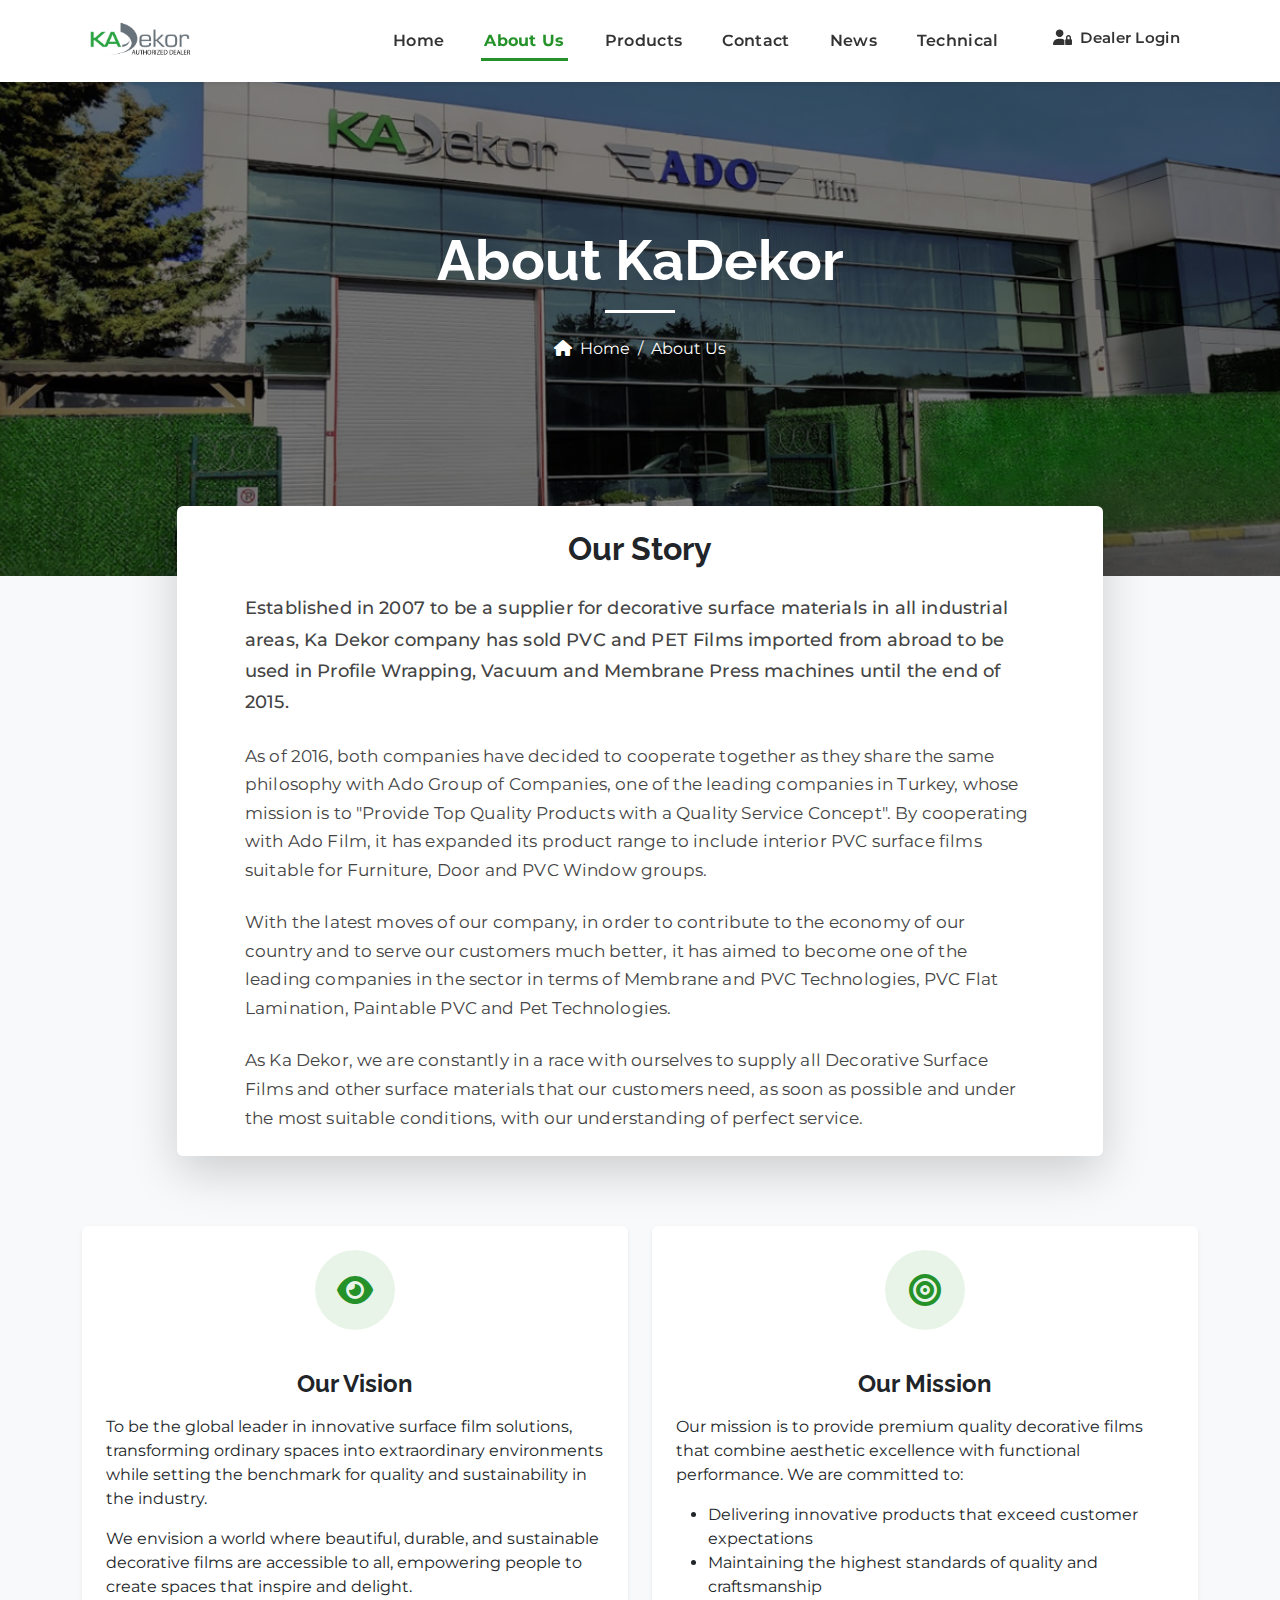
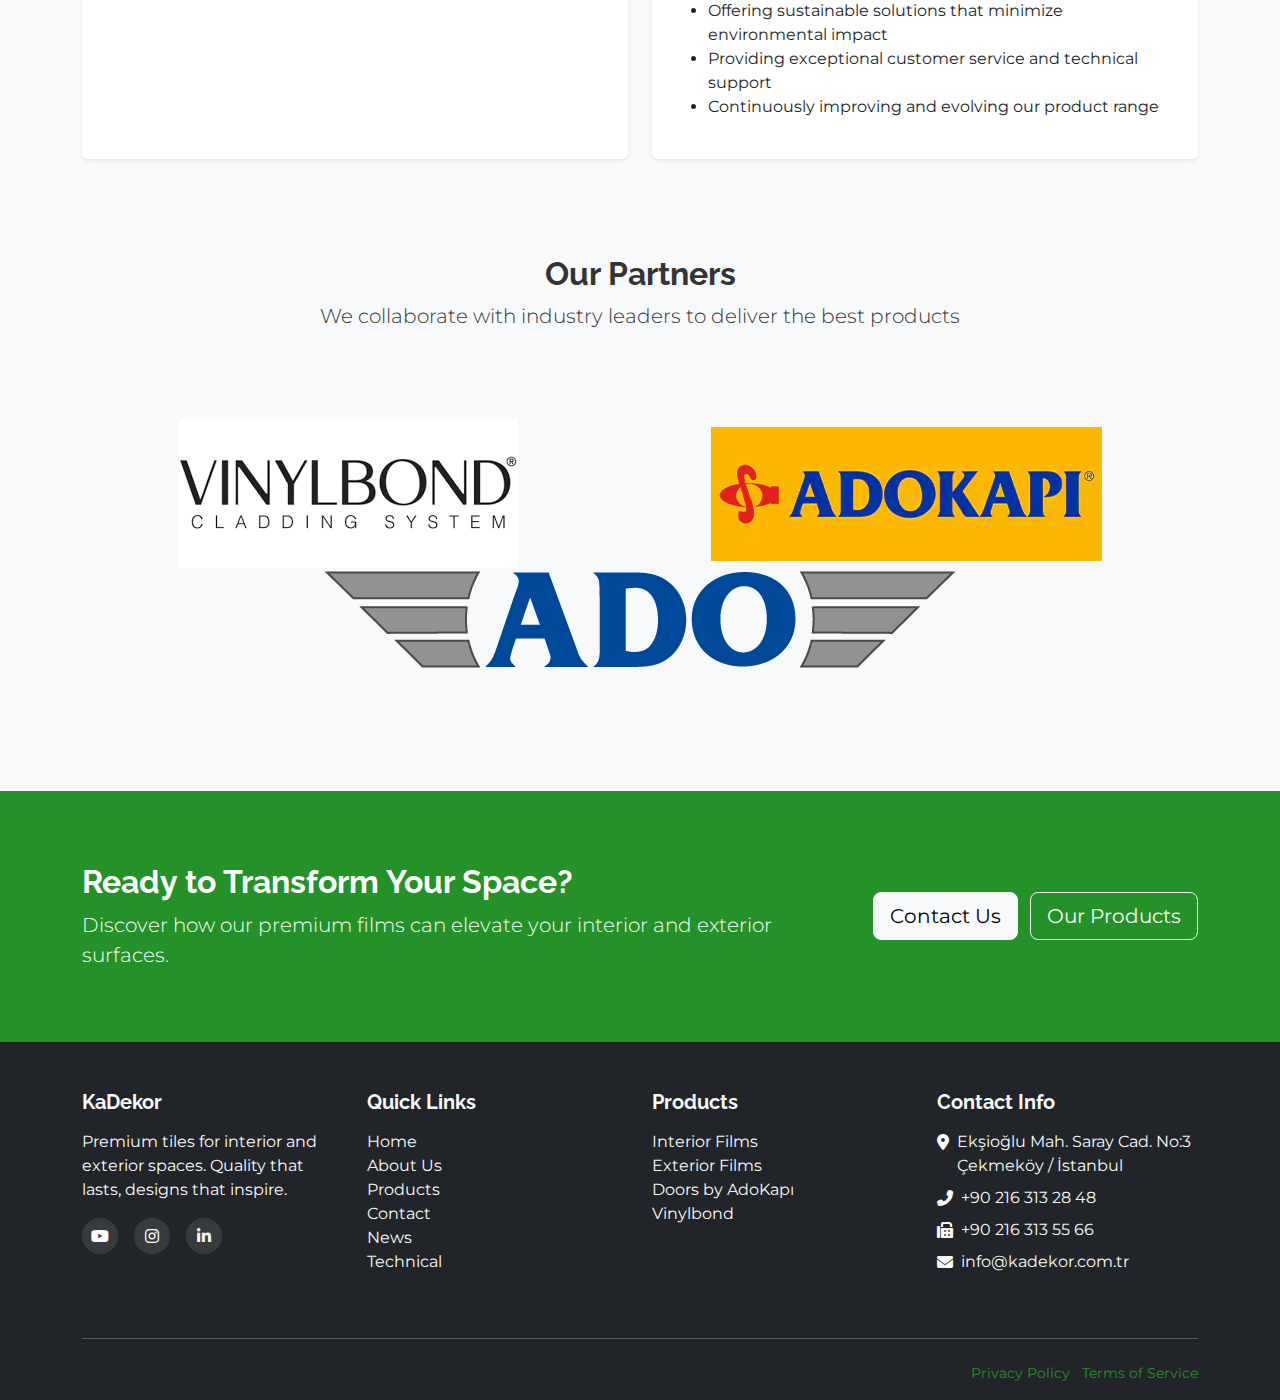
==== commit 7df22c54: "about us changes" ====
--- a/about.html
+++ b/about.html
@@ -59,18 +59,18 @@
         </div>
     </nav>
 
-    <!-- Integrated Page Header with About Us content -->
+    <!-- Update your header and story container sections -->
     <section class="page-header py-5 text-white position-relative" style="background: linear-gradient(rgba(0, 0, 0, 0.5), rgba(0, 0, 0, 0.5)), url('./img/kadekor_company.png') no-repeat center center; 
            background-size: cover; 
-           min-height: 600px;
+           min-height: 500px;
            display: flex; 
            align-items: center;
            position: relative; 
-           margin-bottom: 0;">
+           margin-bottom: 80px;">
         <div class="container position-relative">
             <!-- Header content -->
             <div class="row mb-5">
-                <div class="col-lg-8 mx-auto text-center">
+                <div class="col-lg-8 col-md-10 mx-auto text-center">
                     <h1 class="fw-bold display-4 mb-3">About KaDekor</h1>
                     <div class="divider mx-auto bg-white mb-4" style="height: 3px; width: 70px;"></div>
                     <nav aria-label="breadcrumb">
@@ -83,13 +83,15 @@
                 </div>
             </div>
         </div>
-
-        <!-- Overlapping card that contains the Our Story section -->
-        <div class="container position-relative story-container">
+    </section>
+
+    <!-- Overlapping story container that starts in the header -->
+    <div class="story-overlap-container">
+        <div class="container">
             <div class="row">
-                <div class="col-lg-10 mx-auto">
+                <div class="col-lg-10 col-md-12 mx-auto">
                     <div class="card border-0 shadow-lg story-card">
-                        <div class="card-body p-4 p-md-5">
+                        <div class="card-body p-4">
                             <h2 class="fw-bold mb-4 text-center text-dark">Our Story</h2>
                             <div class="story-text">
                                 <p class="story-paragraph">Established in 2007 to be a supplier for decorative surface
@@ -116,12 +118,12 @@
                 </div>
             </div>
         </div>
-    </section>
+    </div>
 
     <!-- Vision & Mission Section positioned close to Our Story card -->
     <section class="vision-mission-section">
         <div class="container">
-            <div class="row mt-vision-mission g-4">
+            <div class="row g-4">
                 <div class="col-md-6">
                     <div class="card border-0 shadow-sm h-100">
                         <div class="card-body p-4">
--- a/css/custom.css
+++ b/css/custom.css
@@ -486,6 +486,7 @@
 
 .product-card:hover {
     transform: translateY(-5px);
+    box-shadow: 0 10px 20px rgba(0,0,0,0.12) !important;
 }
 
 .product-card img {
@@ -496,6 +497,68 @@
 
 .product-card:hover img {
     transform: scale(1.05);
+    box-shadow: 0 8px 16px rgba(0,0,0,0.1);
+    z-index: 1;
+}
+
+.product-card .card-img-top {
+    transition: transform 0.3s ease, box-shadow 0.3s ease;
+    object-fit: cover;
+    height: 220px;
+}
+
+.product-card:hover .card-img-top {
+    transform: scale(1.05);
+    box-shadow: 0 8px 16px rgba(0,0,0,0.1);
+    z-index: 1;
+}
+
+.product-image-container {
+    position: relative;
+    overflow: hidden;
+    cursor: zoom-in;
+    background-color: #f8f9fa;
+    border-radius: 4px;
+    height: 400px;
+    display: flex;
+    align-items: center;
+    justify-content: center;
+}
+
+.product-detail-img {
+    max-height: 370px;
+    max-width: 100%;
+    width: auto;
+    height: auto;
+    object-fit: contain;
+    transform-origin: center center;
+    transition: transform 0.2s ease-out;
+    will-change: transform;
+}
+
+@media (min-width: 992px) {
+    .product-detail-img:hover {
+        transform: scale(1.5);
+    }
+    
+    .product-image-container {
+        height: 450px;
+    }
+    
+    .product-detail-img {
+        max-height: 420px;
+    }
+}
+
+@media (max-width: 991.98px) {
+    .product-detail-img:hover {
+        transform: scale(1.3);
+    }
+}
+
+.magnify-active .product-detail-img {
+    transform: scale(1.5);
+    z-index: 1050;
 }
 
 .modal-content {
@@ -649,6 +712,9 @@
 
 .page-header {
     padding-top: 60px;
+    position: relative;
+    margin-bottom: 80px;
+    z-index: 1;
 }
 
 .contact-icon-wrapper {
@@ -842,8 +908,8 @@
     color: white;
 }
 
-.slider-text a,
-.slider-text a:hover,
+slider-text a,
+slider-text a:hover,
 .sc-slider-btn,
 .sc-slider-btn:hover,
 .swiper-slide a,
@@ -1218,9 +1284,9 @@
 footer a,
 .card a,
 .btn,
-.swiper-slide a,
-.slider-text a,
-.bubble-label a {
+swiper-slide a,
+slider-text a,
+bubble-label a {
     text-decoration: none !important;
 }
 
@@ -1233,8 +1299,8 @@
 .card a:hover,
 .btn:hover,
 .sc-slider-btn:hover,
-.swiper-slide a:hover,
-.slider-text a:hover,
+swiper-slide a:hover,
+slider-text a:hover,
 bubble-label a:hover {
     text-decoration: none !important;
 }
@@ -1266,23 +1332,34 @@
 }
 
 .story-container {
-    position: absolute;
-    left: 0;
-    right: 0;
-    bottom: -250px; 
+    position: relative;
+    bottom: -100px;
+    width: 100%;
     z-index: 10;
 }
 
+.story-overlap-container {
+    position: relative;
+    z-index: 10;
+    margin-top: -150px;
+    margin-bottom: 50px;
+}
+
 .story-card {
-    border-radius: 8px;
-    background-color: white;
-}
-
+    transition: all 0.3s ease;
+}
+
+.story-card:hover {
+    box-shadow: 0 1rem 3rem rgba(0,0,0,.175) !important;
+    transform: translateY(-5px);
+}
 
 .vision-mission-section {
     padding: 0;
     margin-top: 300px; 
     background-color: transparent;
+    padding-top: 20px;
+    margin-top: 0;
 }
 
 .mt-vision-mission {
@@ -1310,10 +1387,10 @@
 }
 
 .story-paragraph {
-    font-size: 1.1rem;
-    line-height: 1.8;
+    font-size: 1.05rem;
+    line-height: 1.7;
     margin-bottom: 1.5rem;
-    color: #212529;
+    color: #444;
     font-weight: 400;
     letter-spacing: 0.01rem;
 }
@@ -1324,90 +1401,95 @@
 }
 
 /* Responsive adjustments */
-@media (max-width: 768px) {
+@media (max-width: 991.98px) {
+    .story-container {
+        bottom: -80px;
+    }
+    
+    .vision-mission-section {
+        margin-top: 100px;
+        padding-top: 30px;
+    }
+    
+    .story-card .card-body {
+        padding: 1.5rem !important;
+    }
+    
+    .story-overlap-container {
+        margin-top: -120px;
+    }
+    
+    .page-header {
+        min-height: 450px !important;
+        margin-bottom: 70px;
+    }
+}
+
+/* Responsive adjustments */
+@media (max-width: 767.98px) {
+    .page-header {
+        min-height: 400px !important;
+        margin-bottom: 60px;
+    }
+    
+    .story-container {
+        position: relative;
+        bottom: -50px;
+        padding: 0 10px;
+    }
+    
+    .vision-mission-section {
+        margin-top: 70px;
+        padding: 0 15px;
+    }
+    
+    .story-card .card-body {
+        padding: 1.25rem !important;
+    }
+    
     .story-paragraph {
-        font-size: 1.05rem;
-        line-height: 1.7;
-    }
-    
-    .story-text {
-        max-width: 100%;
-    }
-}
-
-/* Responsive adjustments */
-@media (max-width: 992px) {
-    .story-container {
-        bottom: -300px; /* Increase overlap on smaller screens */
+        font-size: 1rem;
+        line-height: 1.6;
+    }
+    
+    .story-overlap-container {
+        margin-top: -100px;
     }
     
     .vision-mission-section {
-        margin-top: 350px;
-    }
-}
-
-@media (max-width: 768px) {
-    .story-container {
-        bottom: -350px;
-    }
-    
-    .vision-mission-section {
-        margin-top: 400px;
-    }
-    
-    .story-card .card-body {
-        padding: 2rem !important;
+        padding-top: 0;
     }
 }
 
 /* For very small screens, adjust layout */
 @media (max-width: 576px) {
     .page-header {
-        min-height: 400px;
+        min-height: 350px !important;
+        margin-bottom: 50px;
     }
     
     .story-container {
-        position: relative;
-        bottom: -100px;
+        bottom: -30px;
     }
     
     .vision-mission-section {
-        margin-top: 200px;
-        padding: 0 15px;
-    }
-    
-    .mt-vision-mission {
-        margin-top: 15px;
-    }
-}
-
-/* Add this to your custom.css file */
-.partners-slider {
-    padding: 20px 0;
-}
-
-.partner-logo {
-    display: flex;
-    align-items: center;
-    justify-content: center;
-    height: 100px;
-    width: 180px;
-    padding: 15px;
-}
-
-.partner-logo img {
-    max-height: 60px;
-    max-width: 100%;
-    width: auto;
-    height: auto;
-    object-fit: contain;
-    transition: transform 0.3s ease;
-    filter: grayscale(20%);
-    opacity: 0.9;
-}
-
-.partner-logo:hover img {
-    transform: scale(1.05);
-    filter: grayscale(0%);
-    opacity: 1;
+        margin-top: 50px;
+    }
+    
+    .display-4 {
+        font-size: 2rem;
+    }
+    
+    .story-card .card-body {
+        padding: 1rem !important;
+    }
+    
+    .story-overlap-container {
+        margin-top: -80px;
+    }
+    
+    .story-paragraph {
+        font-size: 0.95rem;
+        line-height: 1.6;
+    }
 }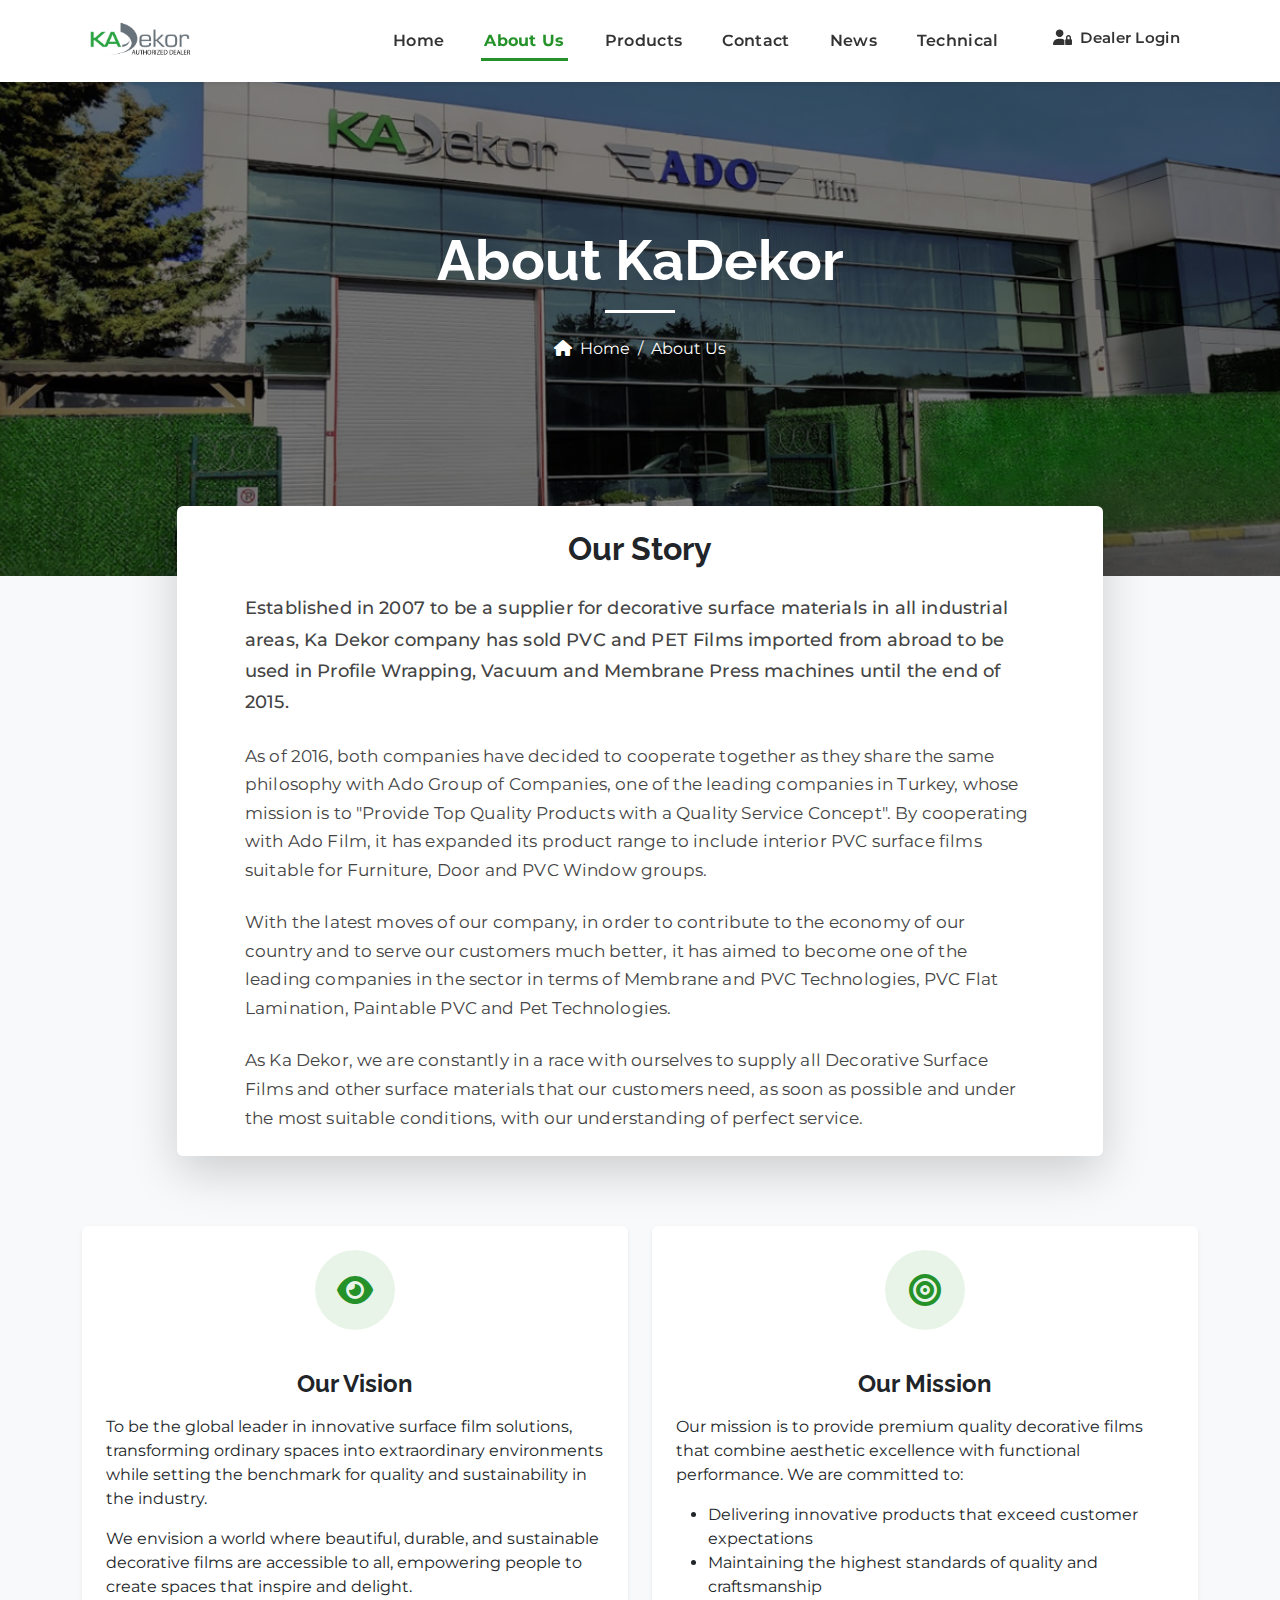
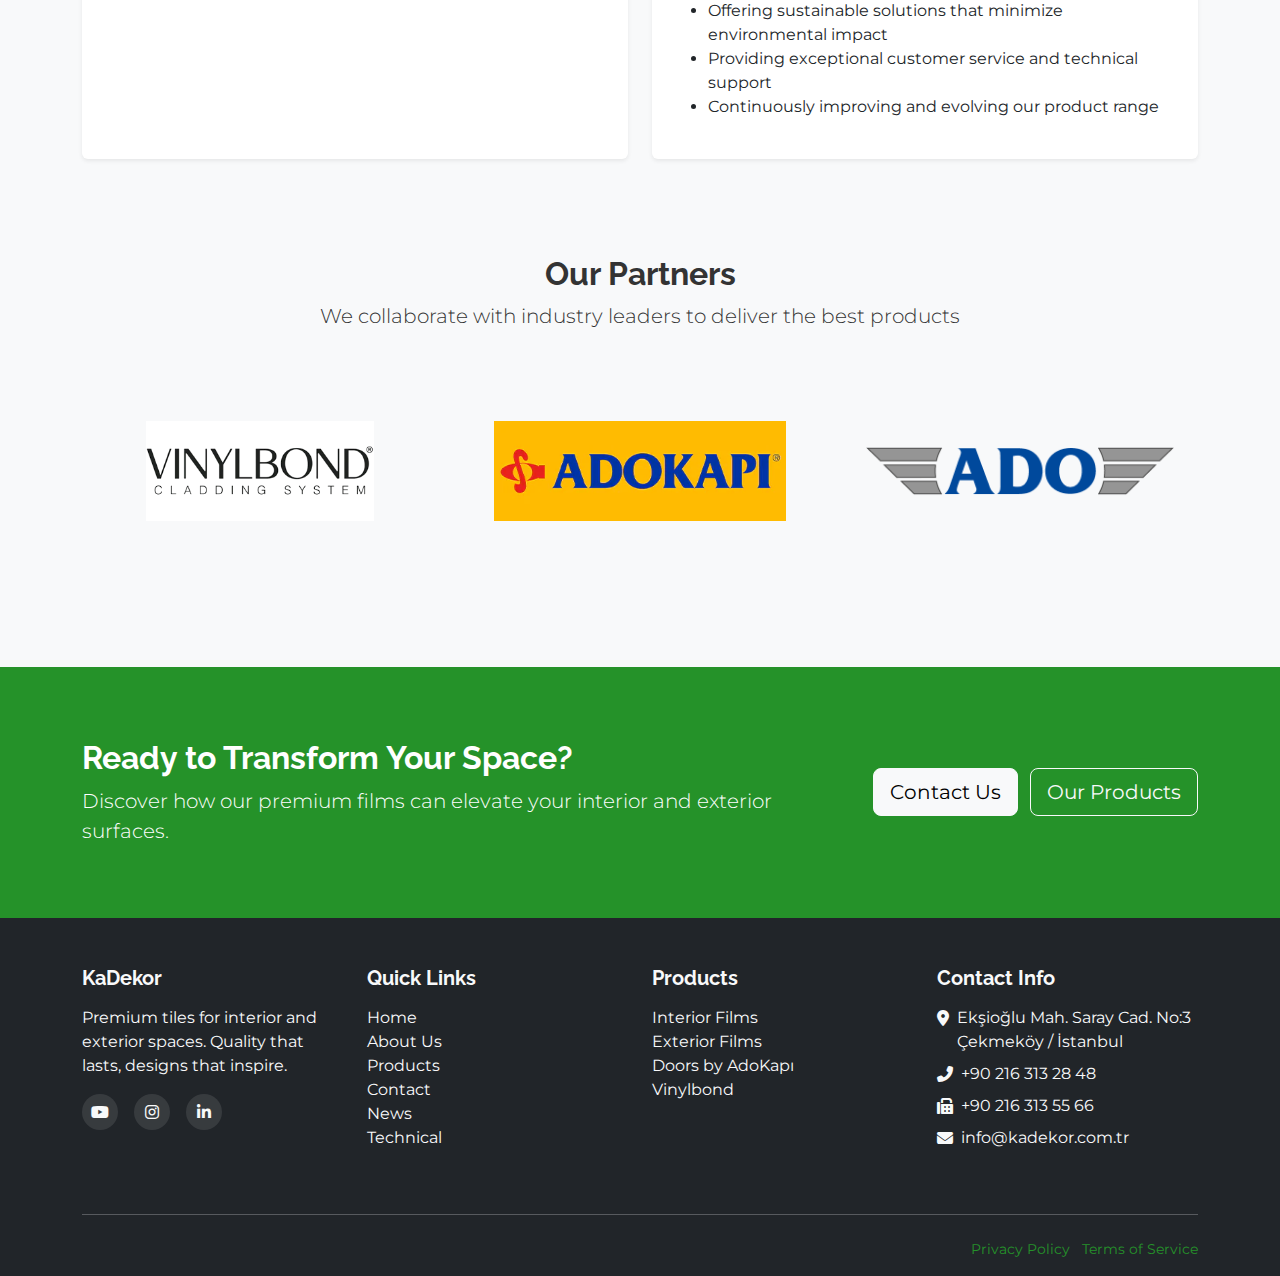
==== commit 73ff99ee: "partners changed" ====
--- a/about.html
+++ b/about.html
@@ -171,10 +171,10 @@
 
     <!-- Timeline Section -->
 
-    <!-- Partners Section -->
+    <!-- Partners Section - Updated for better mobile responsiveness -->
     <section class="py-5 bg-light">
-        <div class="container py-5">
-            <div class="row mb-5">
+        <div class="container py-3 py-md-5">
+            <div class="row mb-4 mb-md-5">
                 <div class="col-lg-8 mx-auto text-center">
                     <h2 class="fw-bold">Our Partners</h2>
                     <p class="lead">We collaborate with industry leaders to deliver the best products</p>
@@ -182,16 +182,22 @@
             </div>
             <div class="row">
                 <div class="col-12">
-                    <div class="partners-slider py-4">
-                        <div class="d-flex justify-content-around align-items-center flex-wrap">
-                            <div class="partner-logo">
-                                <img src="./img/vinylbond_partner.png" alt="Vinylbond">
-                            </div>
-                            <div class="partner-logo">
-                                <img src="./img/adokapı_partner.png" alt="AdoKapı">
-                            </div>
-                            <div class="partner-logo">
-                                <img src="./img/ado_film_partner.png" alt="Ado Film">
+                    <div class="partners-container">
+                        <div class="row justify-content-center align-items-center">
+                            <div class="col-6 col-md-4 mb-4 text-center">
+                                <div class="partner-logo">
+                                    <img src="./img/vinylbond_partner.png" alt="Vinylbond" class="img-fluid">
+                                </div>
+                            </div>
+                            <div class="col-6 col-md-4 mb-4 text-center">
+                                <div class="partner-logo">
+                                    <img src="./img/adokapı_partner.png" alt="AdoKapı" class="img-fluid">
+                                </div>
+                            </div>
+                            <div class="col-6 col-md-4 mb-4 text-center">
+                                <div class="partner-logo">
+                                    <img src="./img/ado_film_partner.png" alt="Ado Film" class="img-fluid">
+                                </div>
                             </div>
                         </div>
                     </div>
@@ -199,7 +205,6 @@
             </div>
         </div>
     </section>
-
 
     <!-- Dealer Login Modal -->
     <div class="modal fade" id="dealerLoginModal" tabindex="-1" aria-labelledby="dealerLoginModalLabel"
--- a/css/custom.css
+++ b/css/custom.css
@@ -1492,4 +1492,58 @@
         font-size: 0.95rem;
         line-height: 1.6;
     }
+}
+
+.partners-container {
+    padding: 1rem 0;
+}
+
+.partner-logo {
+    height: 120px;
+    display: flex;
+    align-items: center;
+    justify-content: center;
+    padding: 1.5rem;
+    background-color: transparent; 
+    border-radius: 0; 
+    box-shadow: none; 
+    transition: all 0.3s ease;
+}
+
+.partner-logo:hover {
+    transform: translateY(-5px);
+    box-shadow: none;
+}
+
+.partner-logo img {
+    max-width: 100%;
+    max-height: 100px;
+    object-fit: contain;
+    filter: brightness(1.02); 
+}
+
+@media (max-width: 767.98px) {
+    .partner-logo {
+        height: 90px;
+        padding: 1rem;
+    }
+    
+    .partner-logo img {
+        max-height: 70px;
+    }
+}
+
+@media (max-width: 575.98px) {
+    .partner-logo {
+        height: 80px;
+        padding: 0.75rem;
+    }
+    
+    .partner-logo img {
+        max-height: 60px;
+    }
+}
+
+.py-5.bg-light {
+    background-color: #F8F9FA !important; 
 }